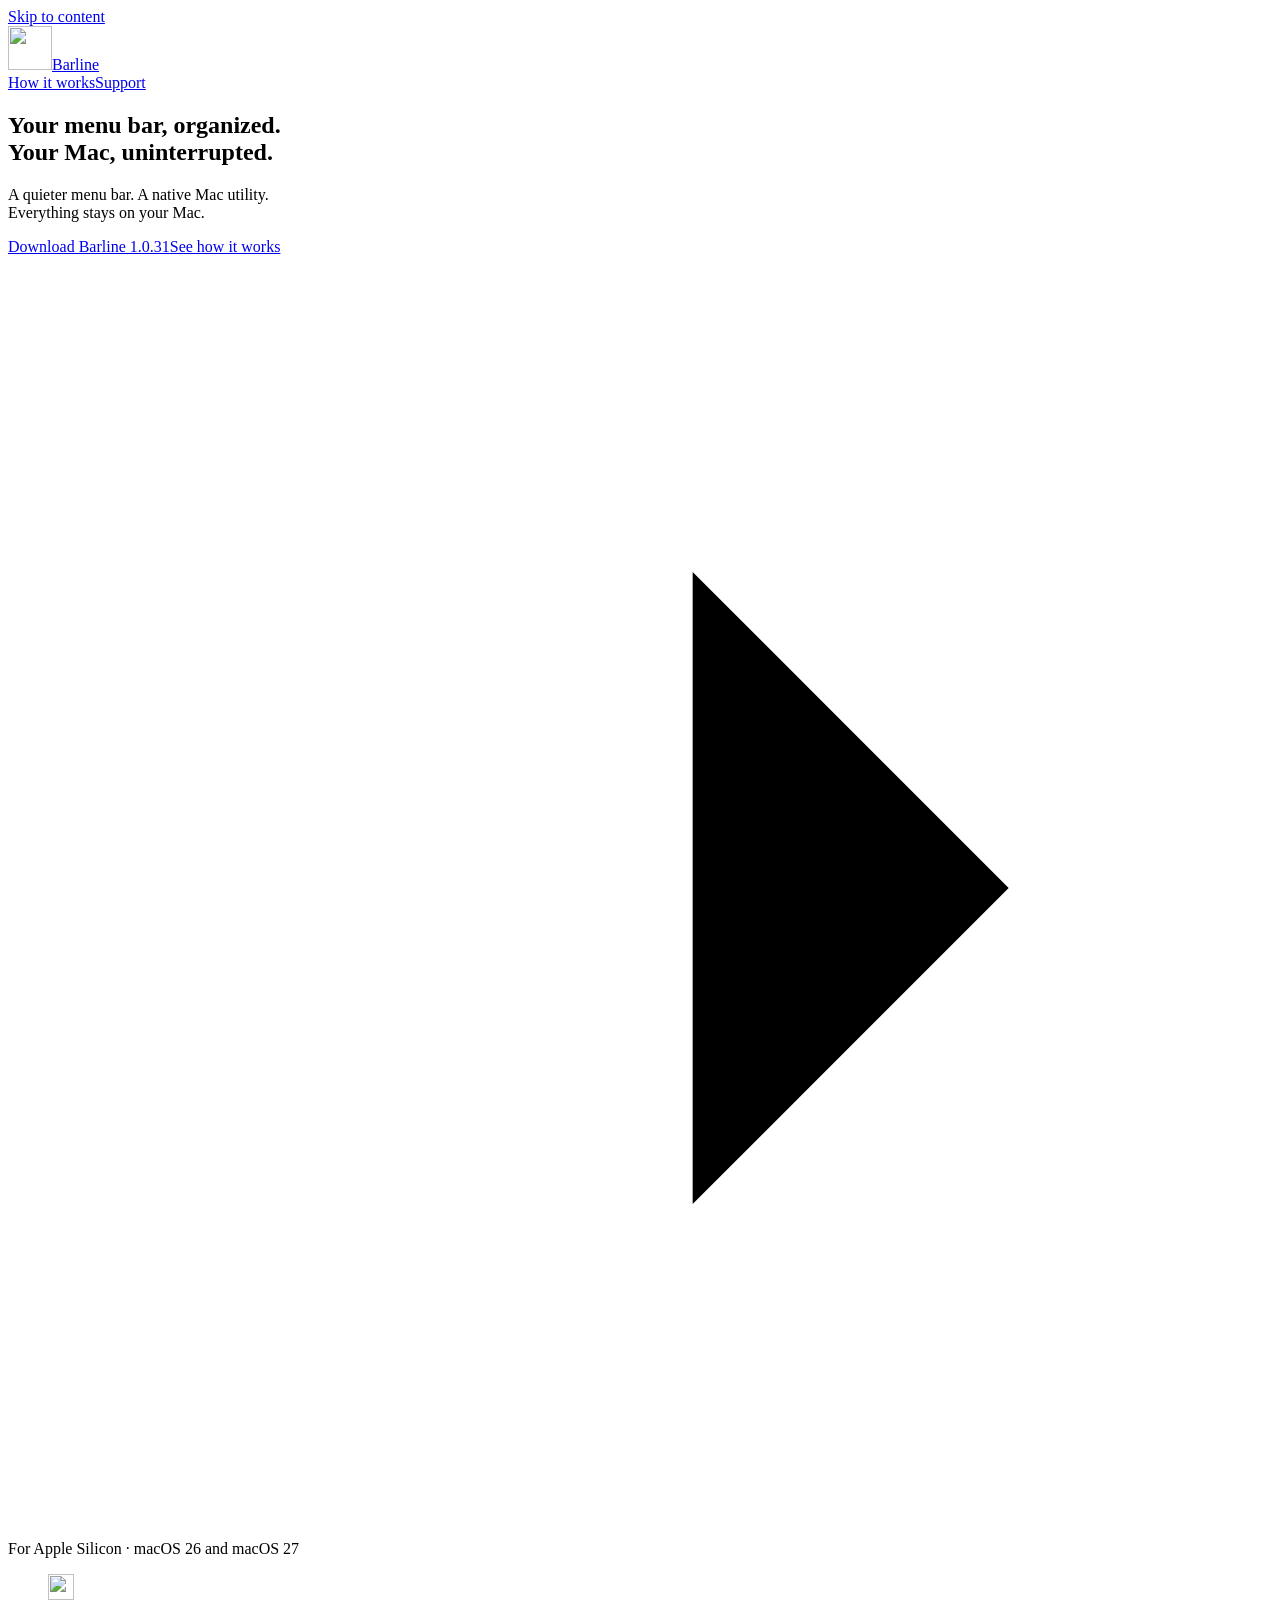
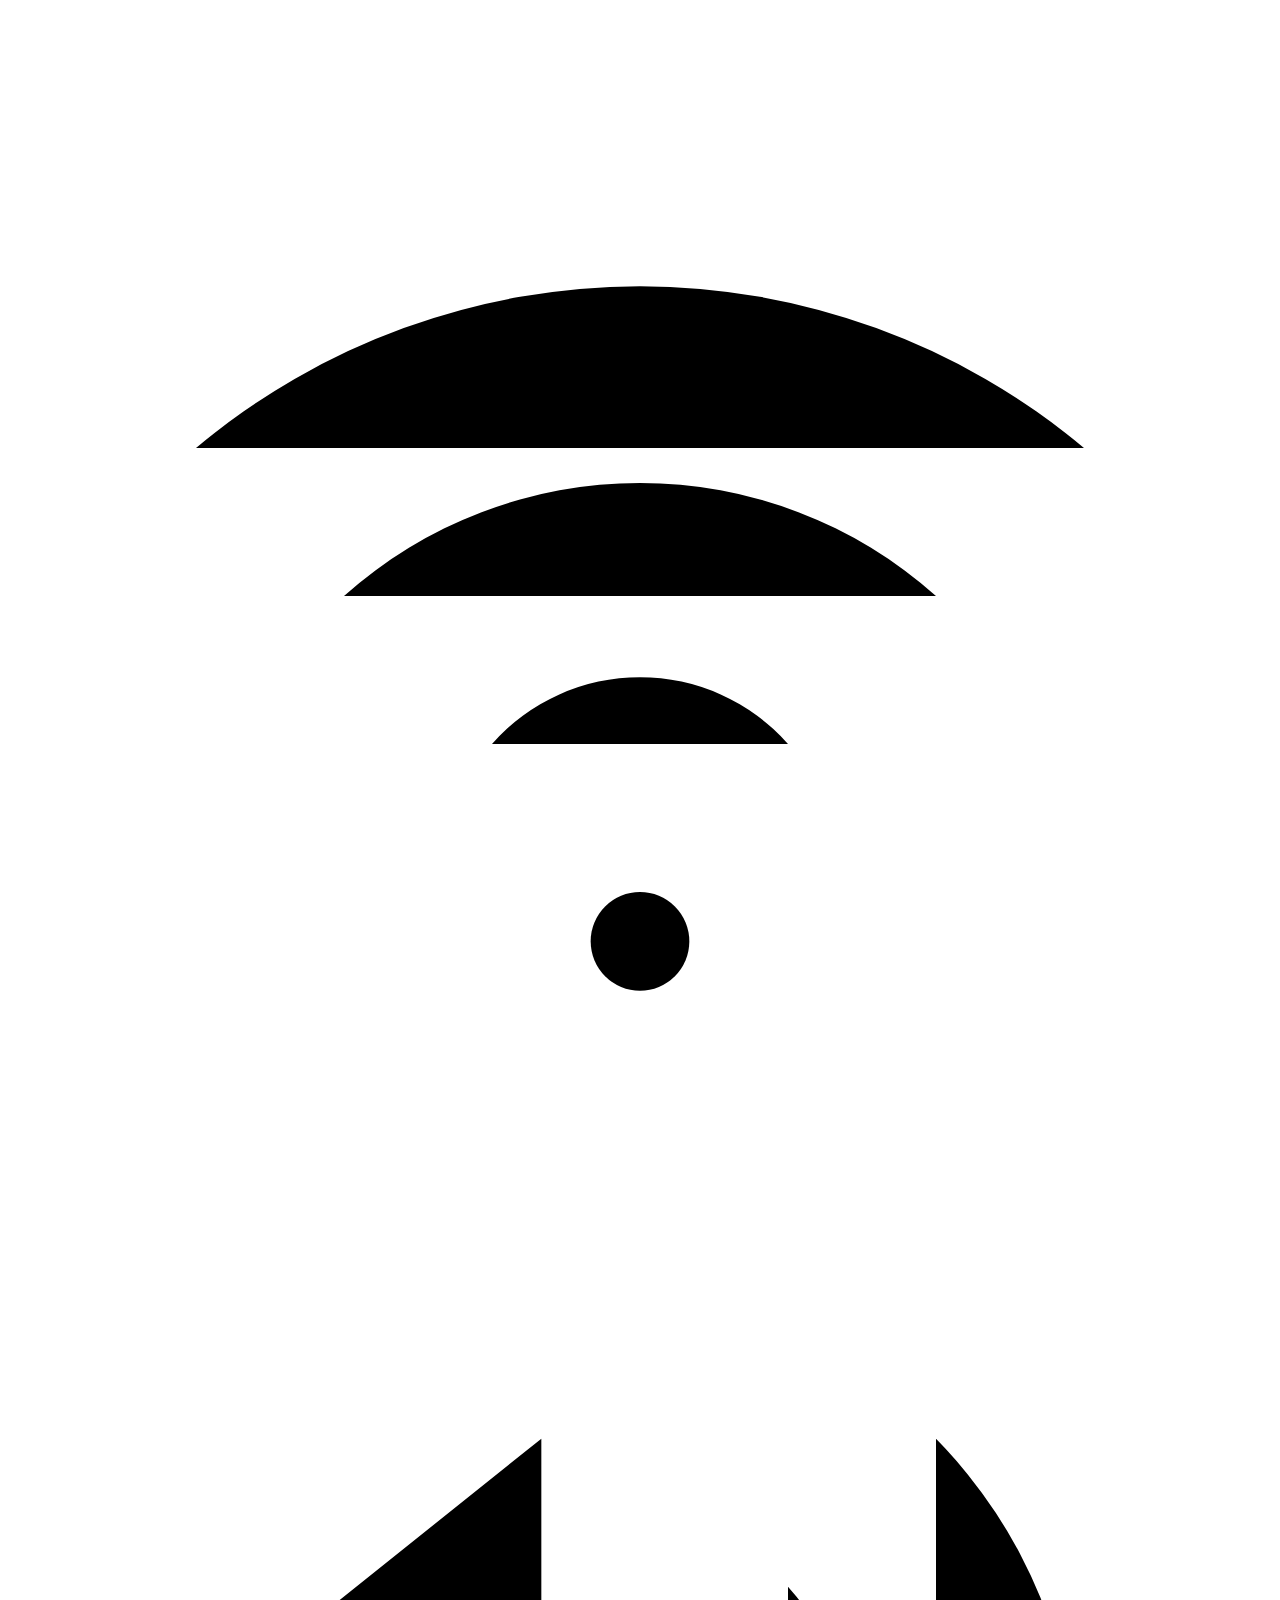
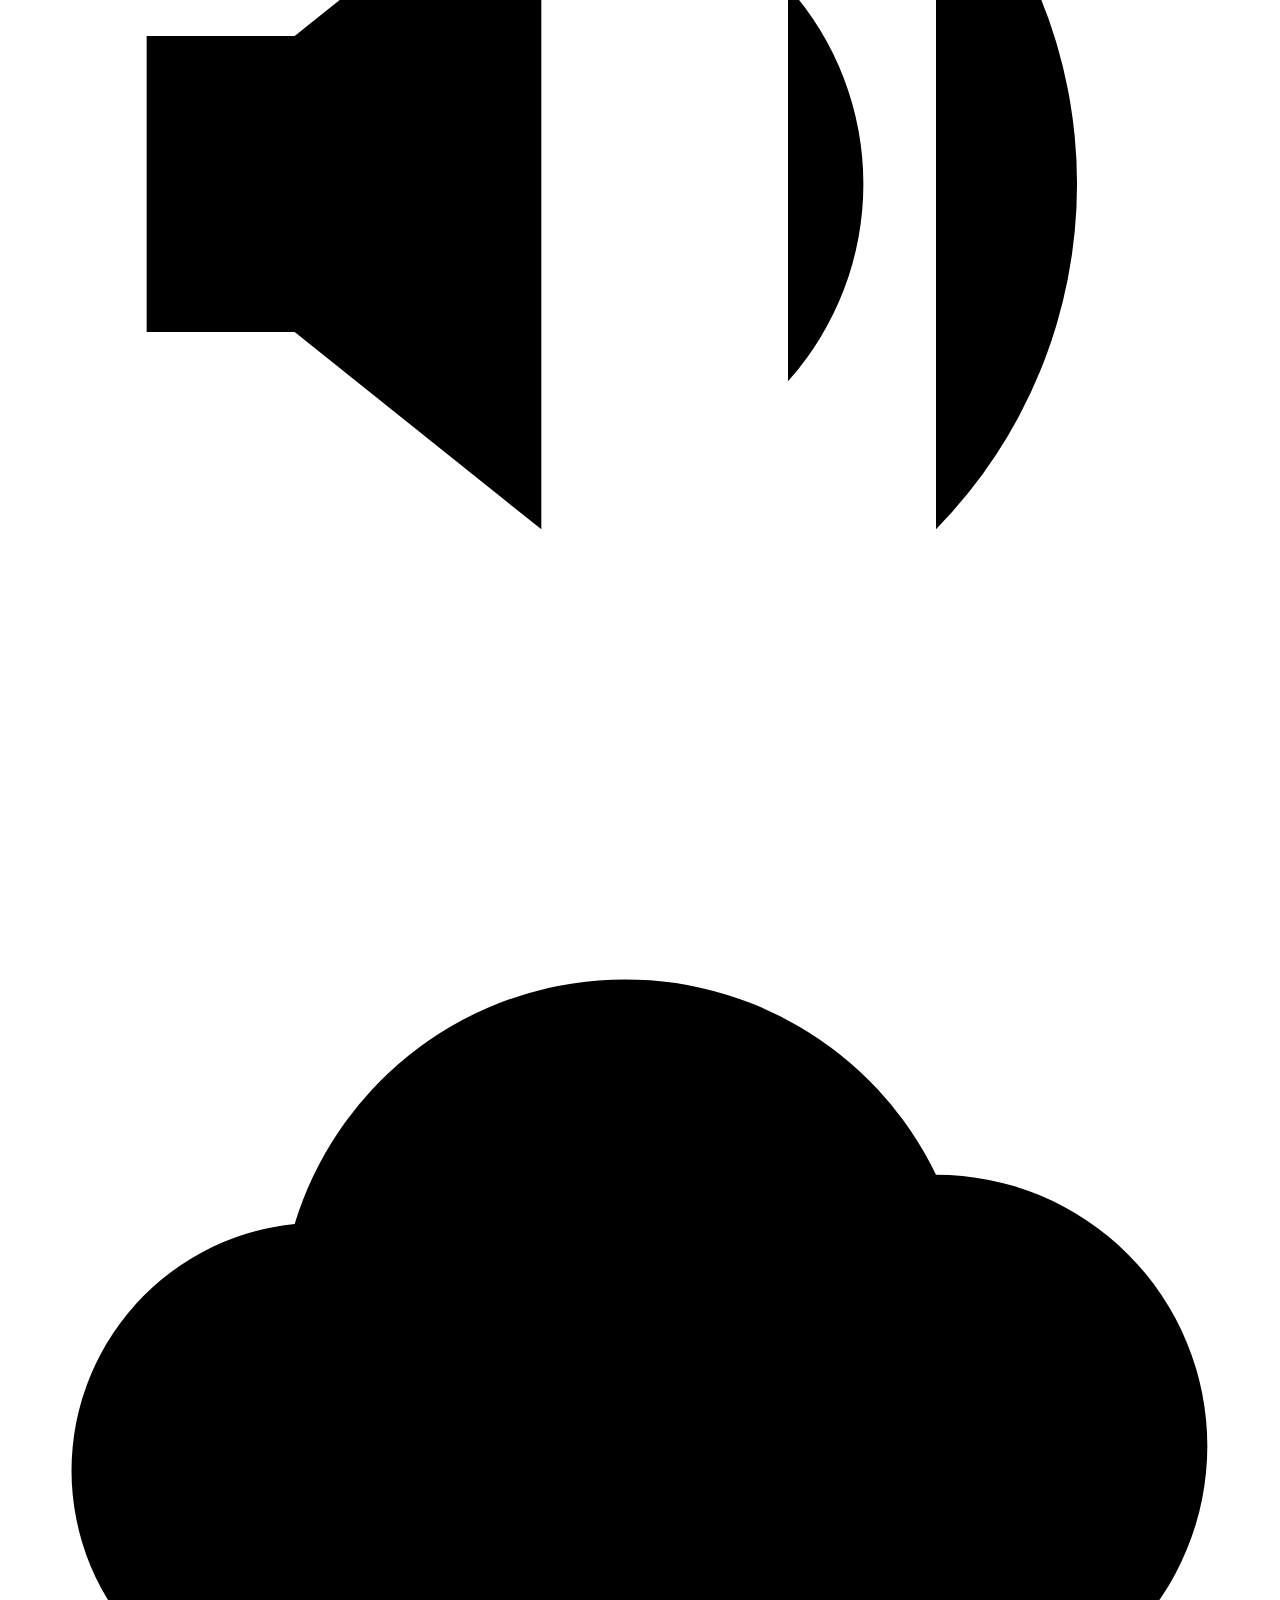
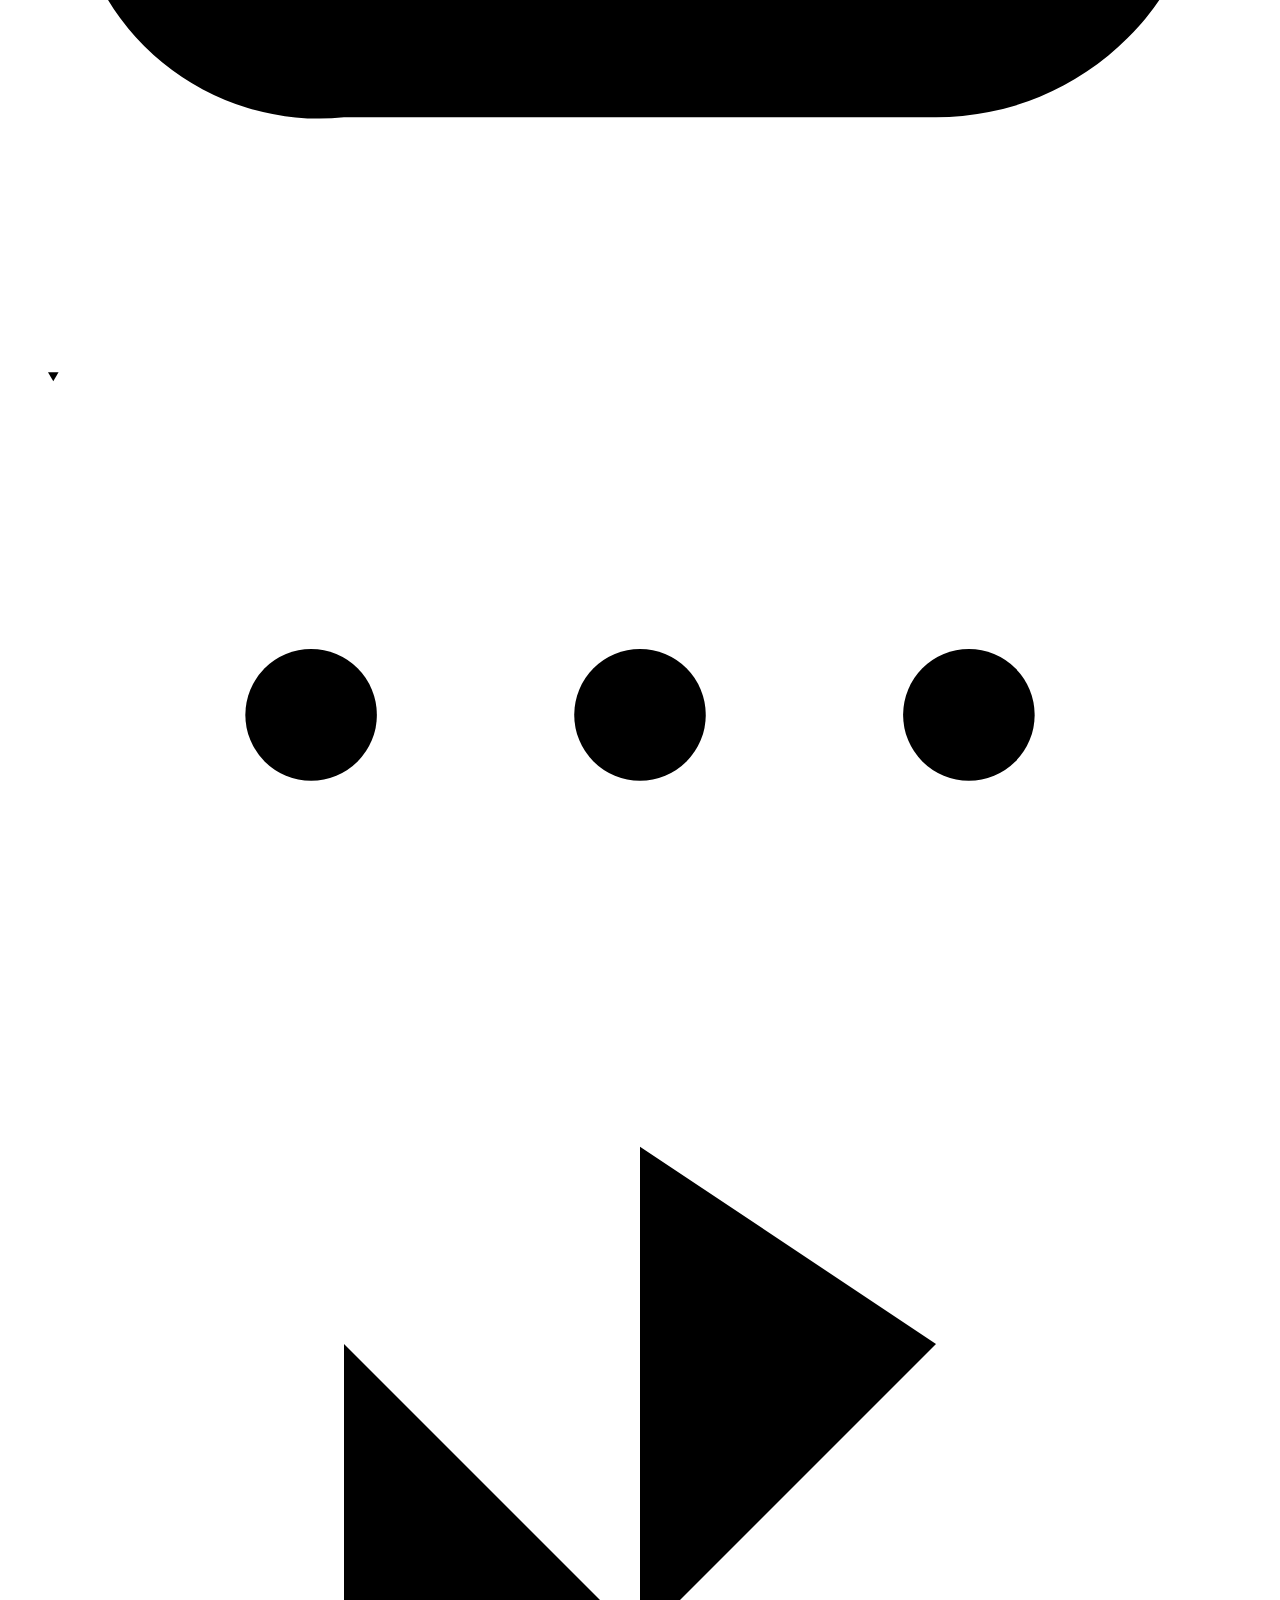
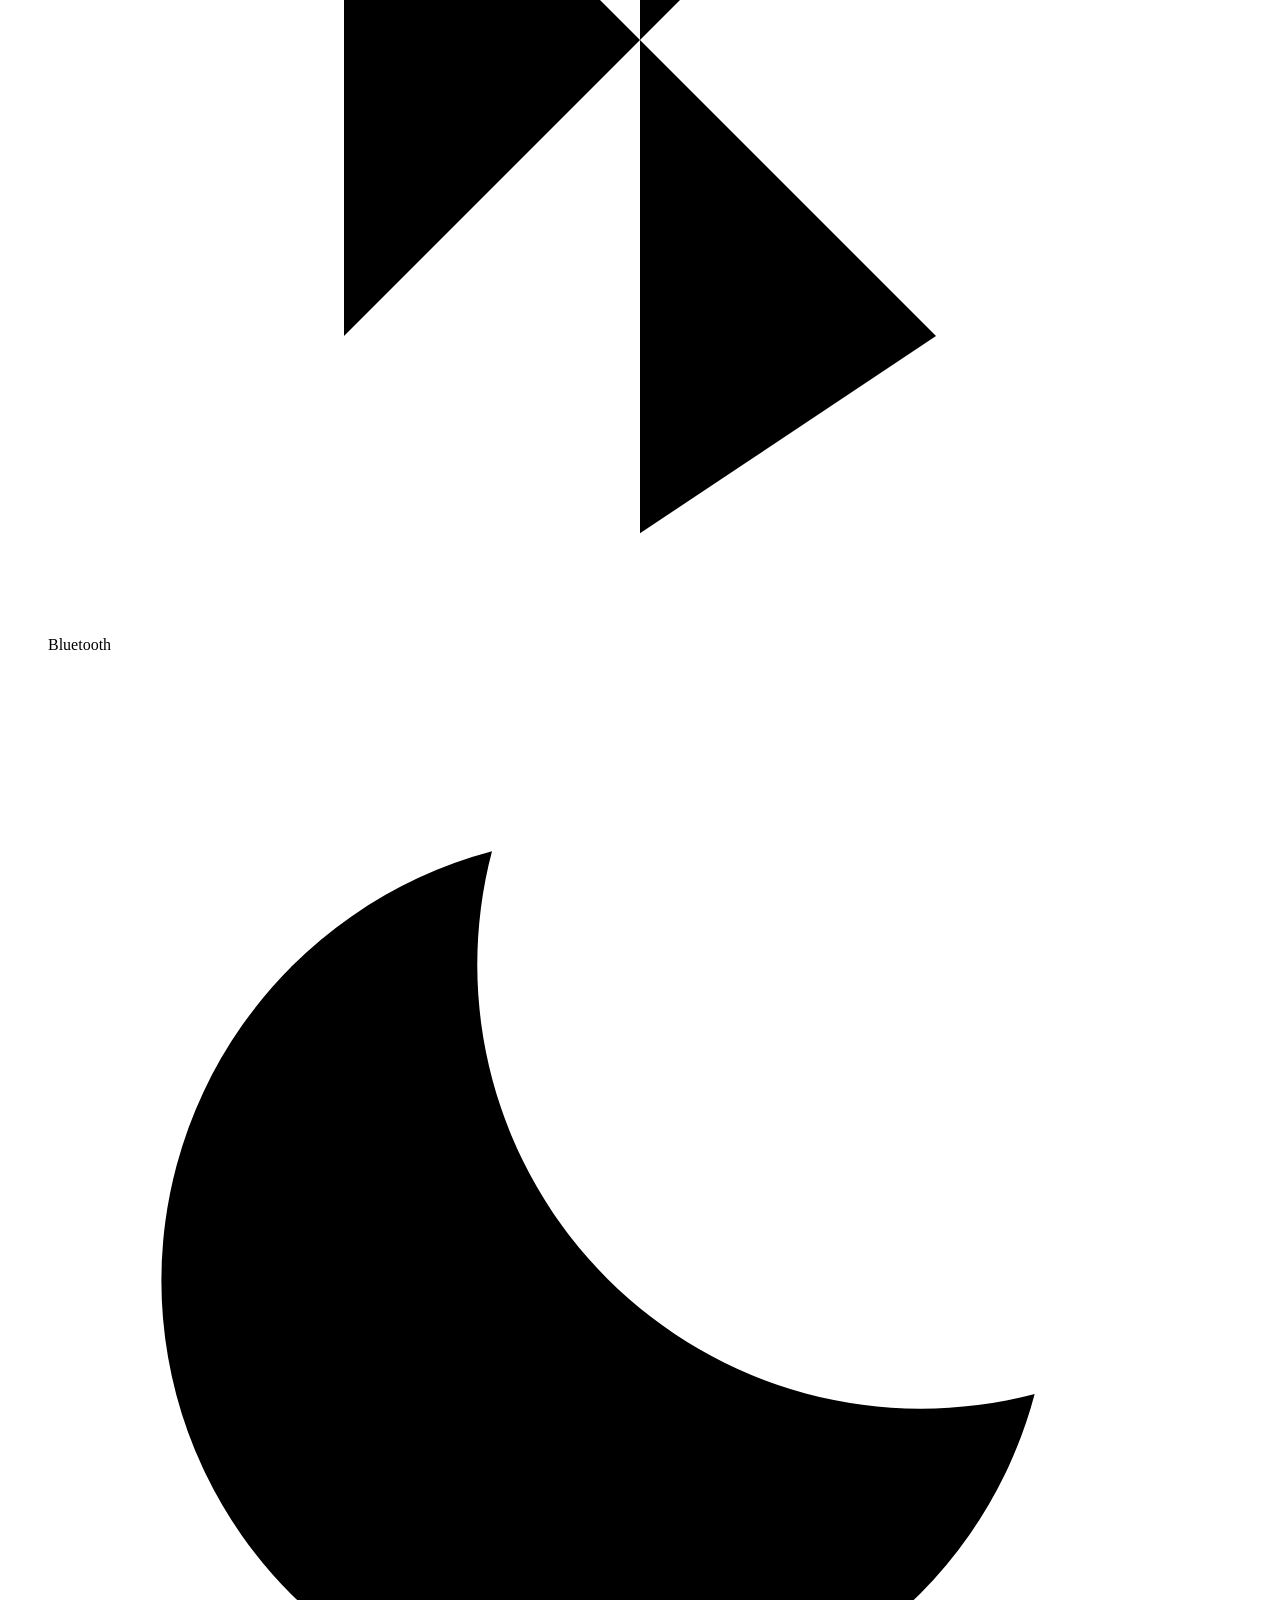
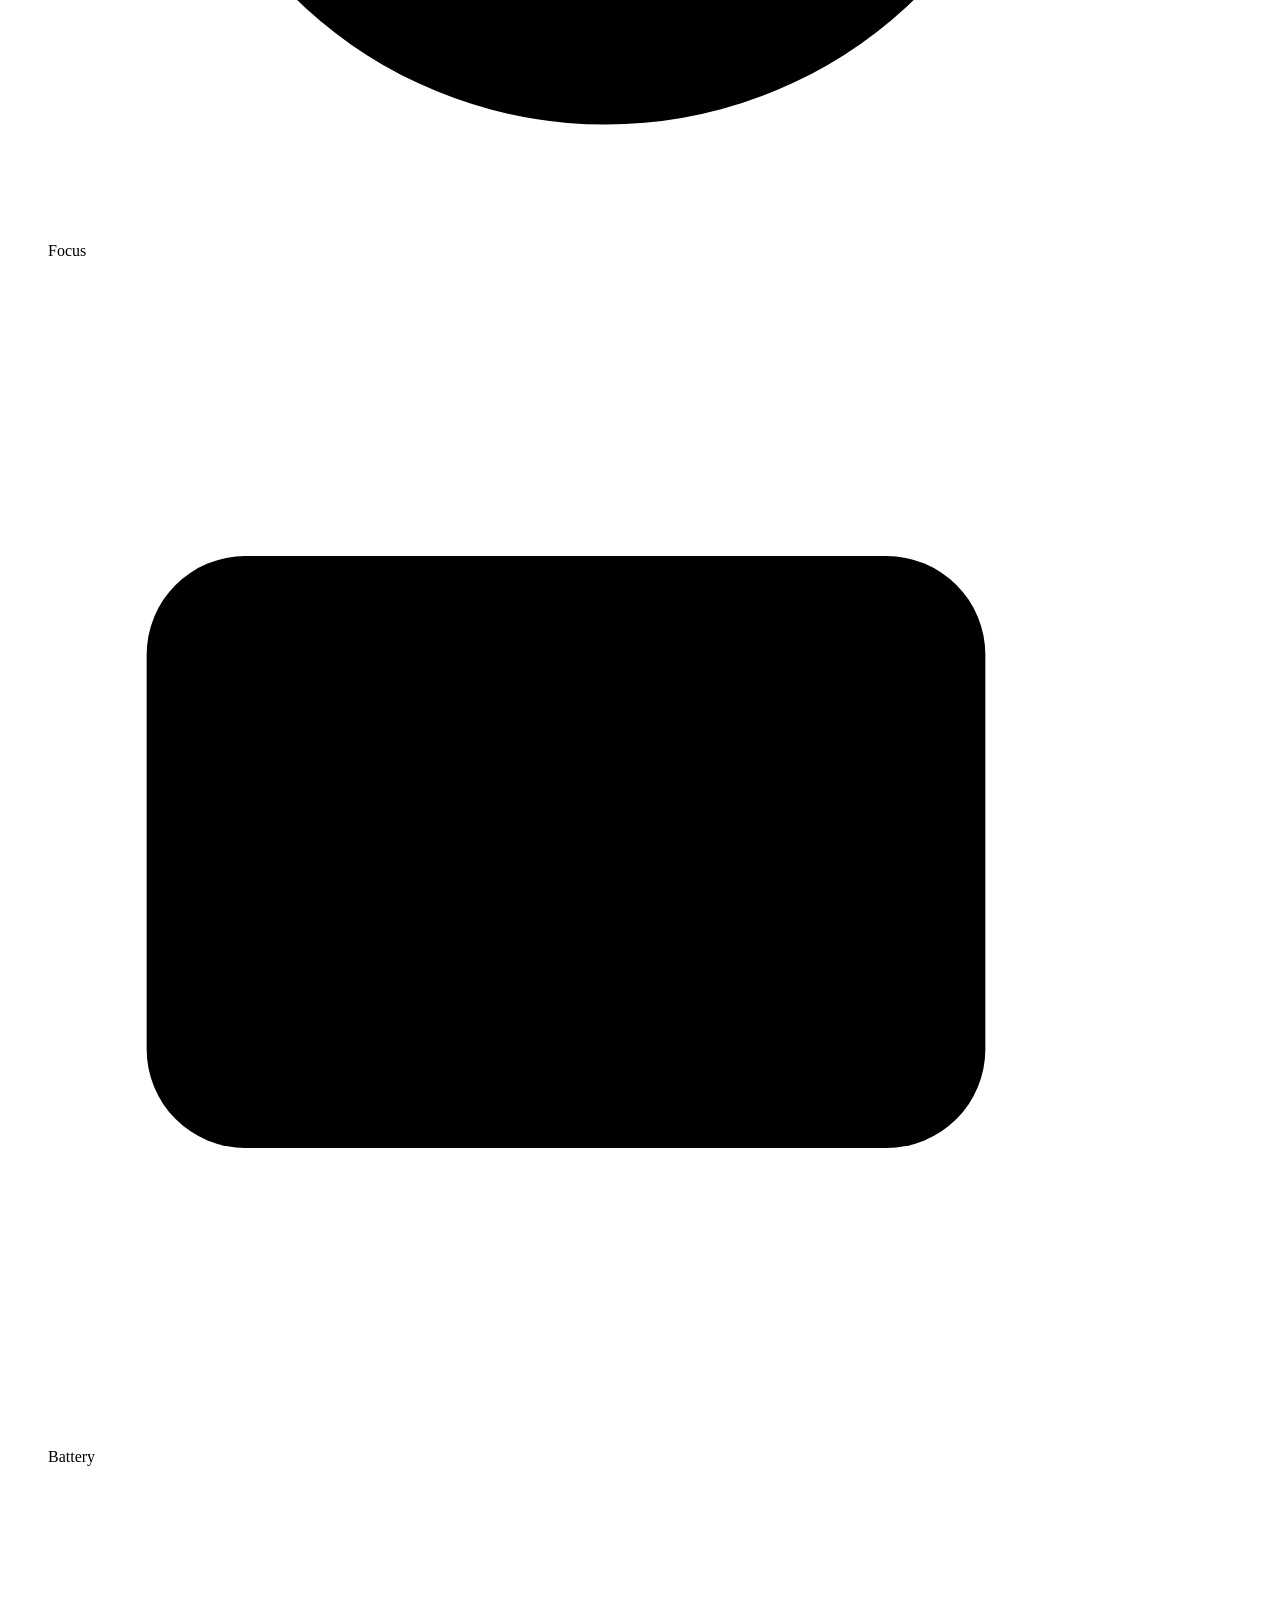
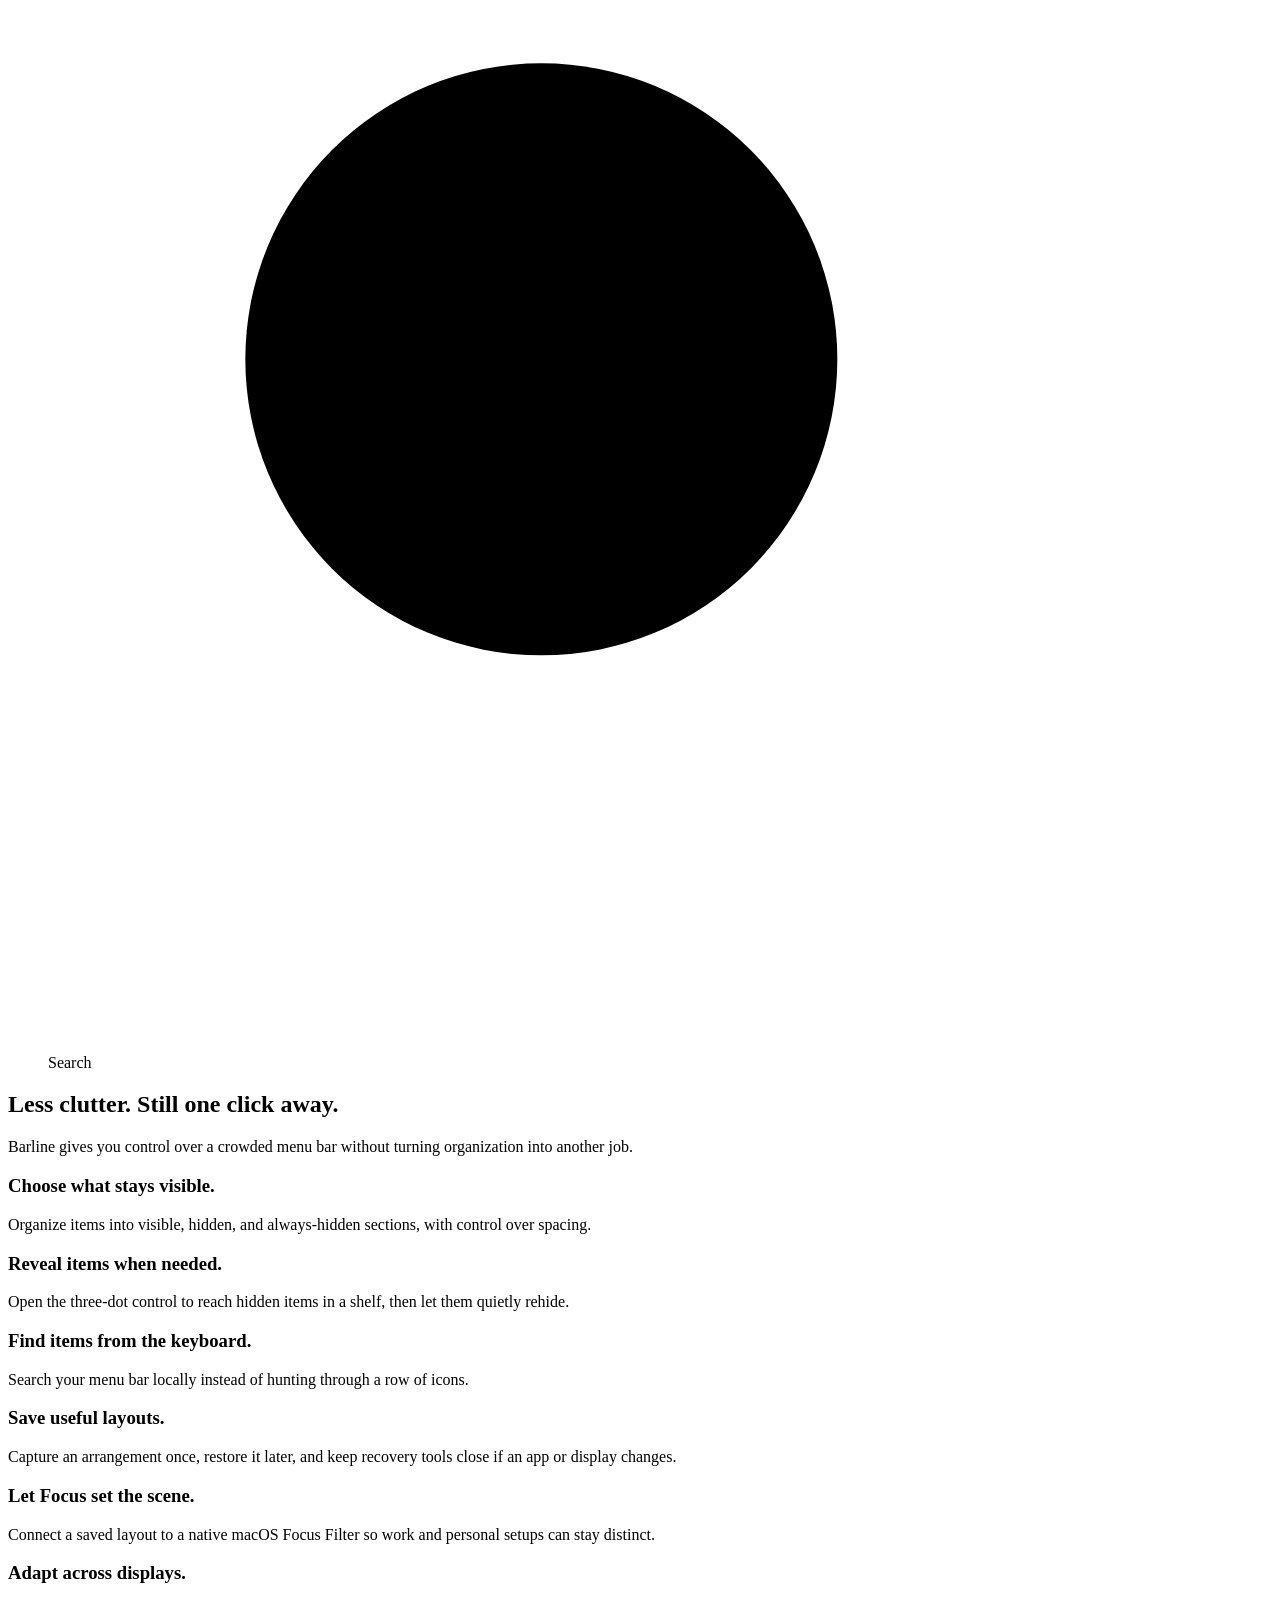
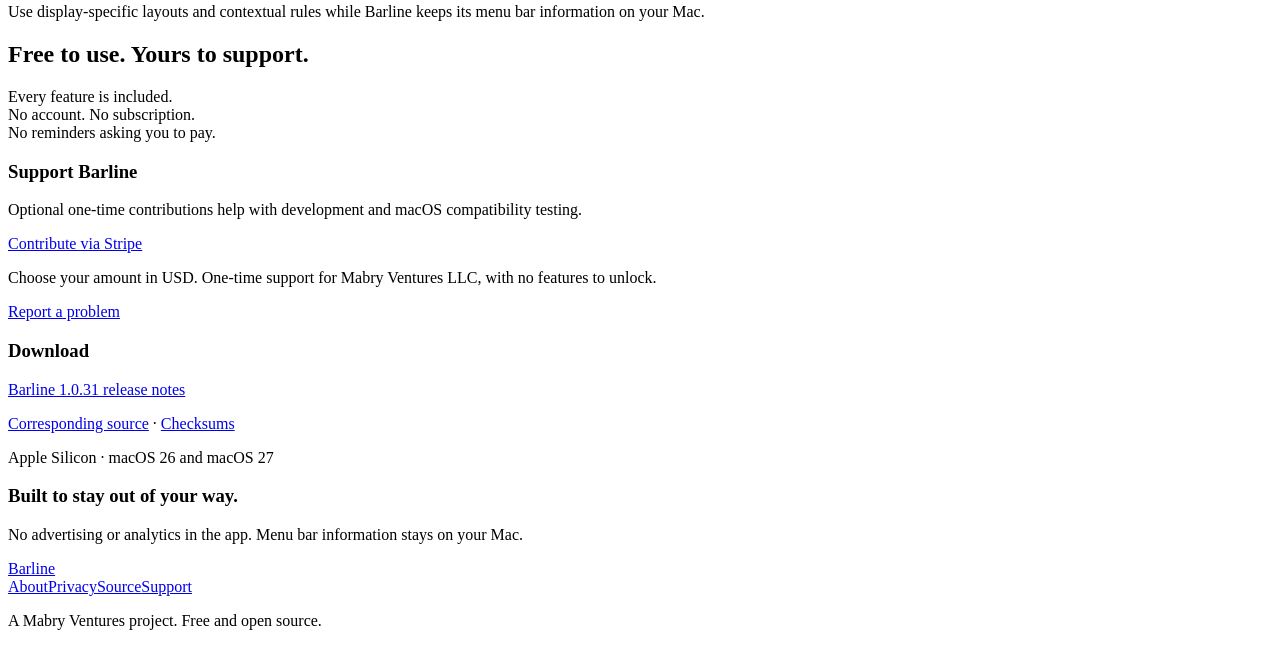
==== site/src/index.html @ 2e192198 "Publish Barline 1.0.31 release links" ====
<!doctype html>
<html lang="en">
<head>
  <meta charset="utf-8">
  <meta name="viewport" content="width=device-width, initial-scale=1">
  <meta name="description" content="Barline is a free, native menu bar utility for Apple Silicon Macs. Organize your menu bar, reveal hidden items, and connect saved layouts to macOS Focus.">
  <meta name="color-scheme" content="light">
  <title>Barline — Your menu bar, organized. Your Mac, uninterrupted.</title>
  <link rel="icon" type="image/png" href="/assets/barline.png">
  <link rel="stylesheet" href="/styles.css">
  <link rel="canonical" href="https://usebarline.com/">
  <script async src="https://plausible.io/js/pa-zm9NLR0vTVQctEpExKk2L.js"></script>
  <script>window.plausible=window.plausible||function(){(plausible.q=plausible.q||[]).push(arguments)},plausible.init=plausible.init||function(i){plausible.o=i||{}};plausible.init()</script>
</head>
<body>
  <a class="skip-link" href="#main">Skip to content</a>
  <header class="site-header">
    <div class="container header-inner">
      <a class="brand" href="/" aria-label="Barline home"><img src="/assets/barline.png" alt="" width="44" height="44">Barline</a>
      <nav aria-label="Main"><a href="#how-it-works">How it works</a><a href="/support/">Support</a></nav>
    </div>
  </header>
  <main id="main" class="container">
    <section class="hero" aria-labelledby="headline">
      <h1 id="headline">Your menu bar, organized.<br><span>Your Mac, uninterrupted.</span></h1>
      <p class="intro">A quieter menu bar. A native Mac utility.<br> Everything stays on your Mac.</p>
      <div class="hero-actions"><a class="button" href="https://github.com/Mabry-Ventures/mv-barline/releases/download/v1.0.31/Barline-1.0.31.dmg">Download Barline 1.0.31</a><a class="text-action" href="#how-it-works">See how it works <svg viewBox="0 0 24 24" aria-hidden="true"><path d="M4 12h15m-6-6 6 6-6 6"/></svg></a></div>
      <p class="caption">For Apple Silicon · macOS 26 and macOS 27</p>
      <figure class="menu-illustration" aria-label="Interactive illustration of showing hidden menu bar items. This is not your Mac’s menu bar.">
        <div class="illustrated-bar">
          <img src="/assets/barline.png" width="26" height="26" alt="">
          <div class="visible-symbols" aria-hidden="true">
            <svg viewBox="0 0 24 24"><path d="M3 9a14 14 0 0 1 18 0M6 12a9 9 0 0 1 12 0m-9 3a4 4 0 0 1 6 0"/><circle cx="12" cy="19" r="1"/></svg>
            <svg viewBox="0 0 24 24"><path d="m10 5-5 4H2v6h3l5 4V5Zm5 3a6 6 0 0 1 0 8m3-11a10 10 0 0 1 0 14"/></svg>
            <svg viewBox="0 0 24 24"><path d="M6 19a5 5 0 0 1-1-10 7 7 0 0 1 13-1 5.5 5.5 0 0 1 0 11H6Z"/></svg>
          </div>
          <details class="shelf-demo" open>
            <summary aria-label="Show or hide the illustration’s hidden items"><svg viewBox="0 0 36 20" aria-hidden="true"><circle cx="8" cy="10" r="2"/><circle cx="18" cy="10" r="2"/><circle cx="28" cy="10" r="2"/></svg></summary>
            <div class="illustrated-shelf" aria-label="Illustrated hidden items">
              <span><svg viewBox="0 0 24 24" aria-hidden="true"><path d="m6 6 12 12-6 4V2l6 4L6 18"/></svg><span>Bluetooth</span></span>
              <span><svg viewBox="0 0 24 24" aria-hidden="true"><path d="M20 15A9 9 0 0 1 9 4a9 9 0 1 0 11 11Z"/></svg><span>Focus</span></span>
              <span><svg viewBox="0 0 24 24" aria-hidden="true"><rect x="2" y="6" width="17" height="12" rx="2"/><path d="M22 10v4M5 9h10v6H5Z"/></svg><span>Battery</span></span>
              <span><svg viewBox="0 0 24 24" aria-hidden="true"><circle cx="10" cy="10" r="6"/><path d="m15 15 6 6"/></svg><span>Search</span></span>
            </div>
          </details>
        </div>
      </figure>
    </section>
    <section id="how-it-works" class="features section-rule" aria-labelledby="features-title">
      <h2 id="features-title">Less clutter. Still one click away.</h2>
      <p class="feature-lead">Barline gives you control over a crowded menu bar without turning organization into another job.</p>
      <div class="feature-columns">
        <div><h3>Choose what stays visible.</h3><p>Organize items into visible, hidden, and always-hidden sections, with control over spacing.</p></div>
        <div><h3>Reveal items when needed.</h3><p>Open the three-dot control to reach hidden items in a shelf, then let them quietly rehide.</p></div>
        <div><h3>Find items from the keyboard.</h3><p>Search your menu bar locally instead of hunting through a row of icons.</p></div>
        <div><h3>Save useful layouts.</h3><p>Capture an arrangement once, restore it later, and keep recovery tools close if an app or display changes.</p></div>
        <div><h3>Let Focus set the scene.</h3><p>Connect a saved layout to a native macOS Focus Filter so work and personal setups can stay distinct.</p></div>
        <div><h3>Adapt across displays.</h3><p>Use display-specific layouts and contextual rules while Barline keeps its menu bar information on your Mac.</p></div>
      </div>
    </section>
    <section id="support" class="support section-rule two-columns" aria-labelledby="support-title">
      <div><h2 id="support-title">Free to use. Yours to support.</h2><p class="support-promise">Every feature is included.<br>No account. No subscription.<br>No reminders asking you to pay.</p></div>
      <div><h3>Support Barline</h3><p>Optional one-time contributions help with development and macOS compatibility testing.</p><p><a class="button" href="https://buy.stripe.com/cNibJ1a370l33AVgnk1ck02" rel="noreferrer">Contribute via Stripe</a></p><p class="caption">Choose your amount in USD. One-time support for Mabry Ventures LLC, with no features to unlock.</p><a href="https://github.com/Mabry-Ventures/mv-barline/issues">Report a problem</a></div>
    </section>
    <section class="release section-rule two-columns" aria-label="Availability and privacy">
      <div id="release"><h3>Download</h3><p><a href="https://github.com/Mabry-Ventures/mv-barline/releases/tag/v1.0.31">Barline 1.0.31 release notes</a></p><p><a href="https://github.com/Mabry-Ventures/mv-barline/releases/download/v1.0.31/Barline-1.0.31-source.tar.gz">Corresponding source</a> · <a href="https://github.com/Mabry-Ventures/mv-barline/releases/download/v1.0.31/SHA256SUMS">Checksums</a></p><p>Apple Silicon · macOS 26 and macOS 27</p></div>
      <div><h3>Built to stay out of your way.</h3><p>No advertising or analytics in the app. Menu bar information stays on your Mac.</p></div>
    </section>
  </main>
  <footer class="container site-footer section-rule"><div class="footer-row"><a class="brand" href="/">Barline</a><nav aria-label="Footer"><a href="/about/">About</a><a href="/privacy/">Privacy</a><a href="https://github.com/Mabry-Ventures/mv-barline">Source</a><a href="/support/">Support</a></nav></div><p class="caption">A Mabry Ventures project. Free and open source.</p></footer>
</body>
</html>
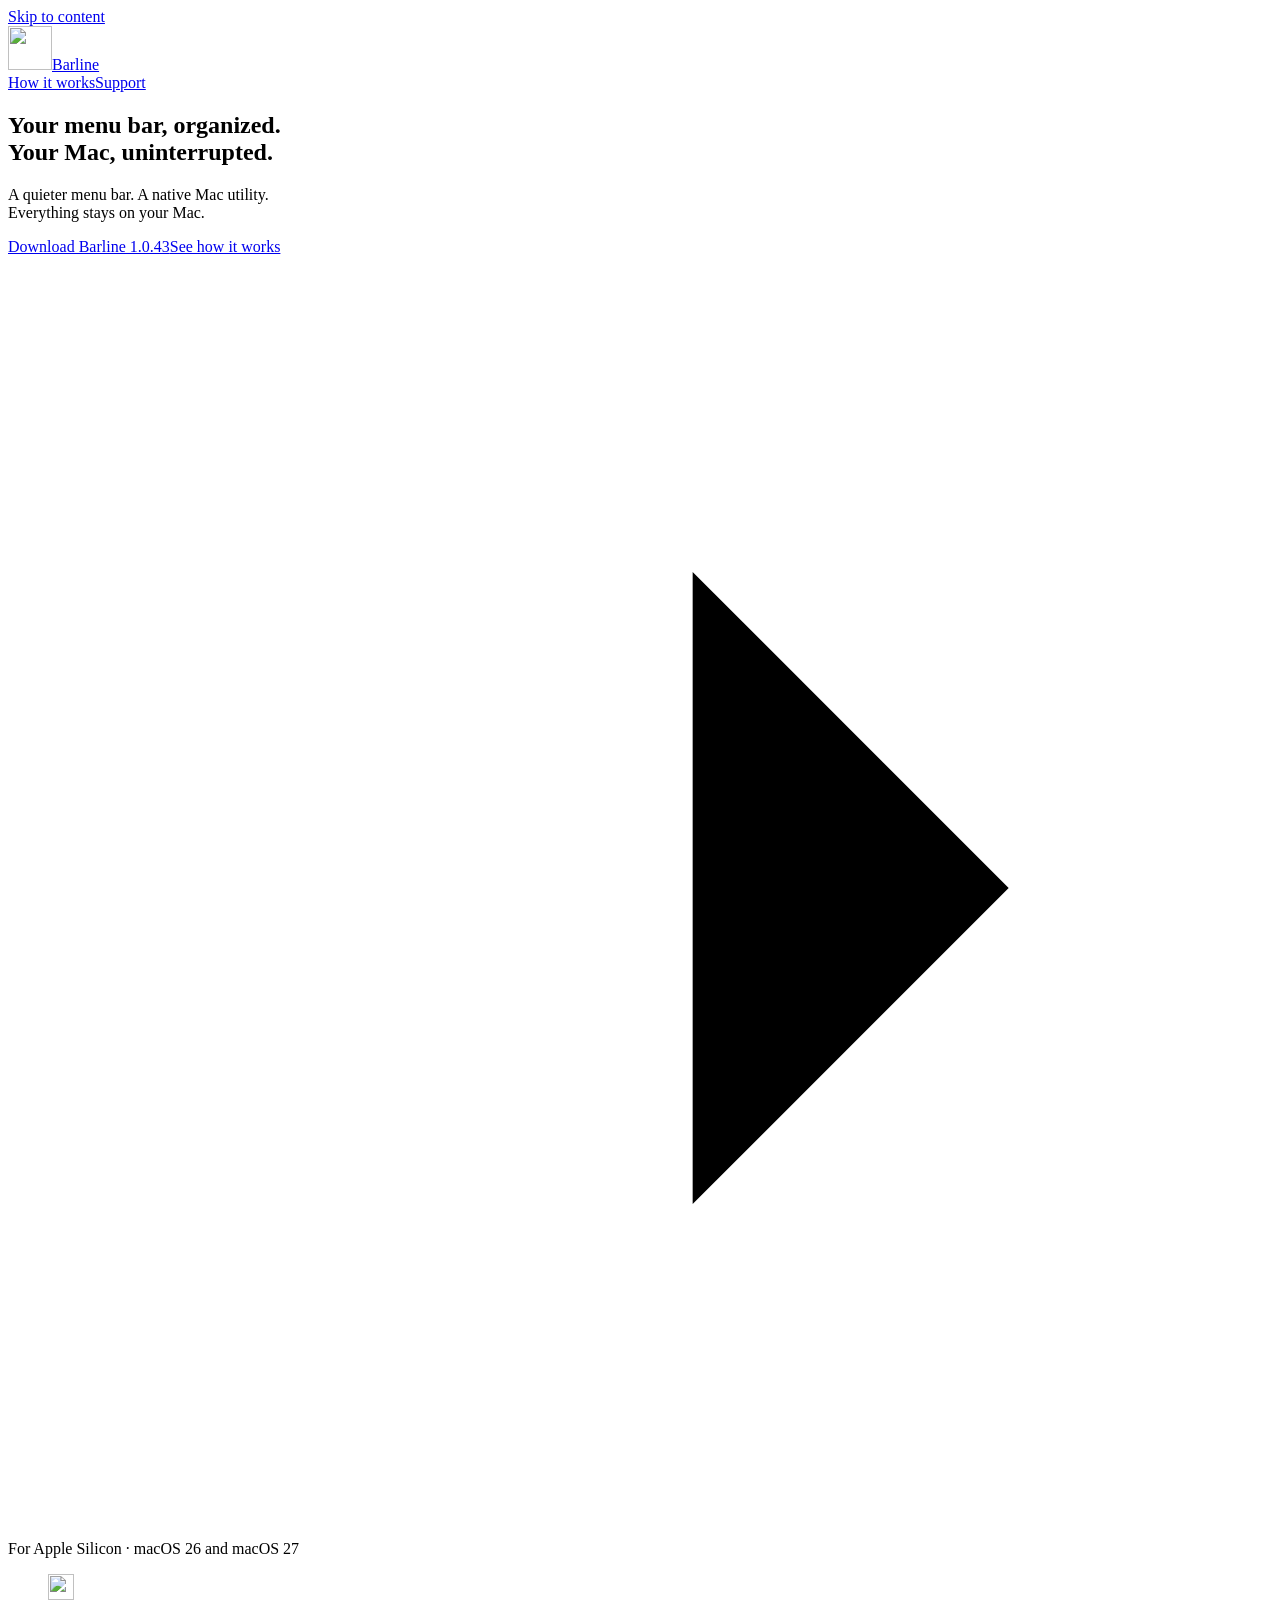
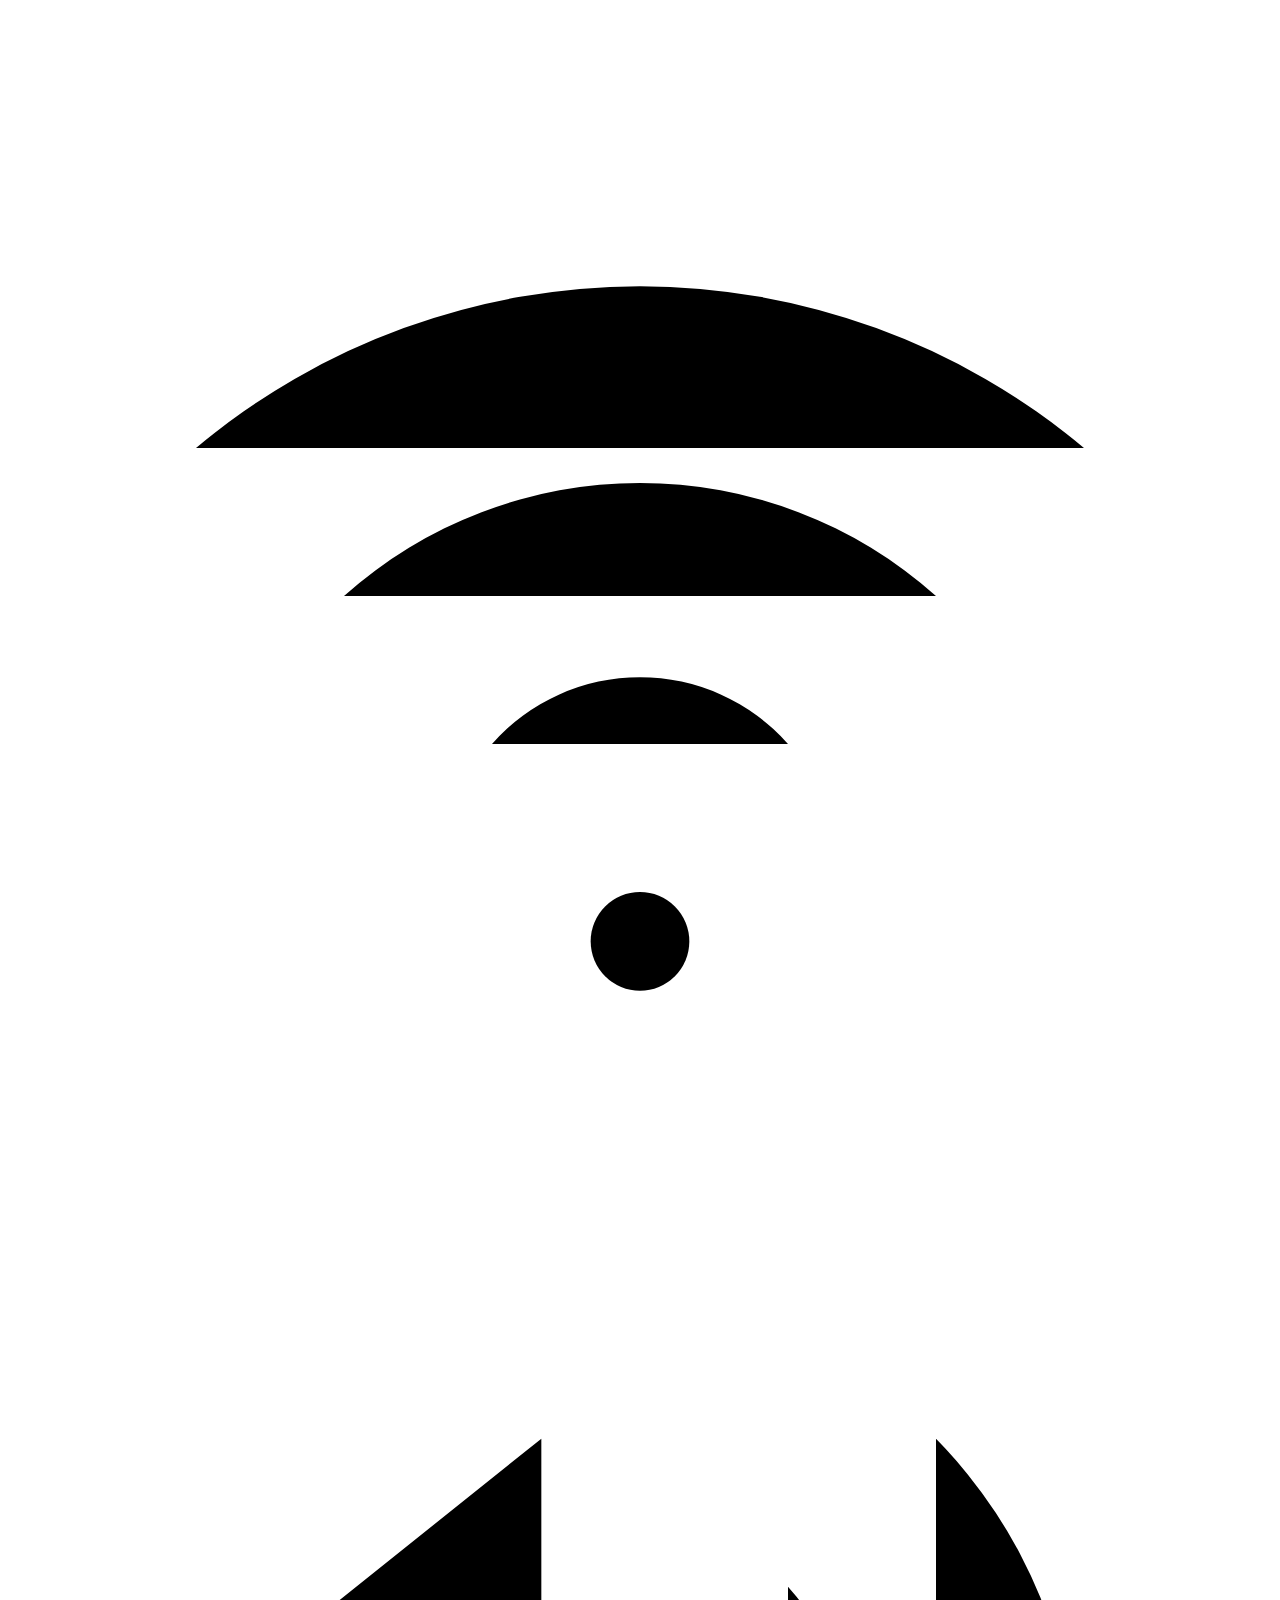
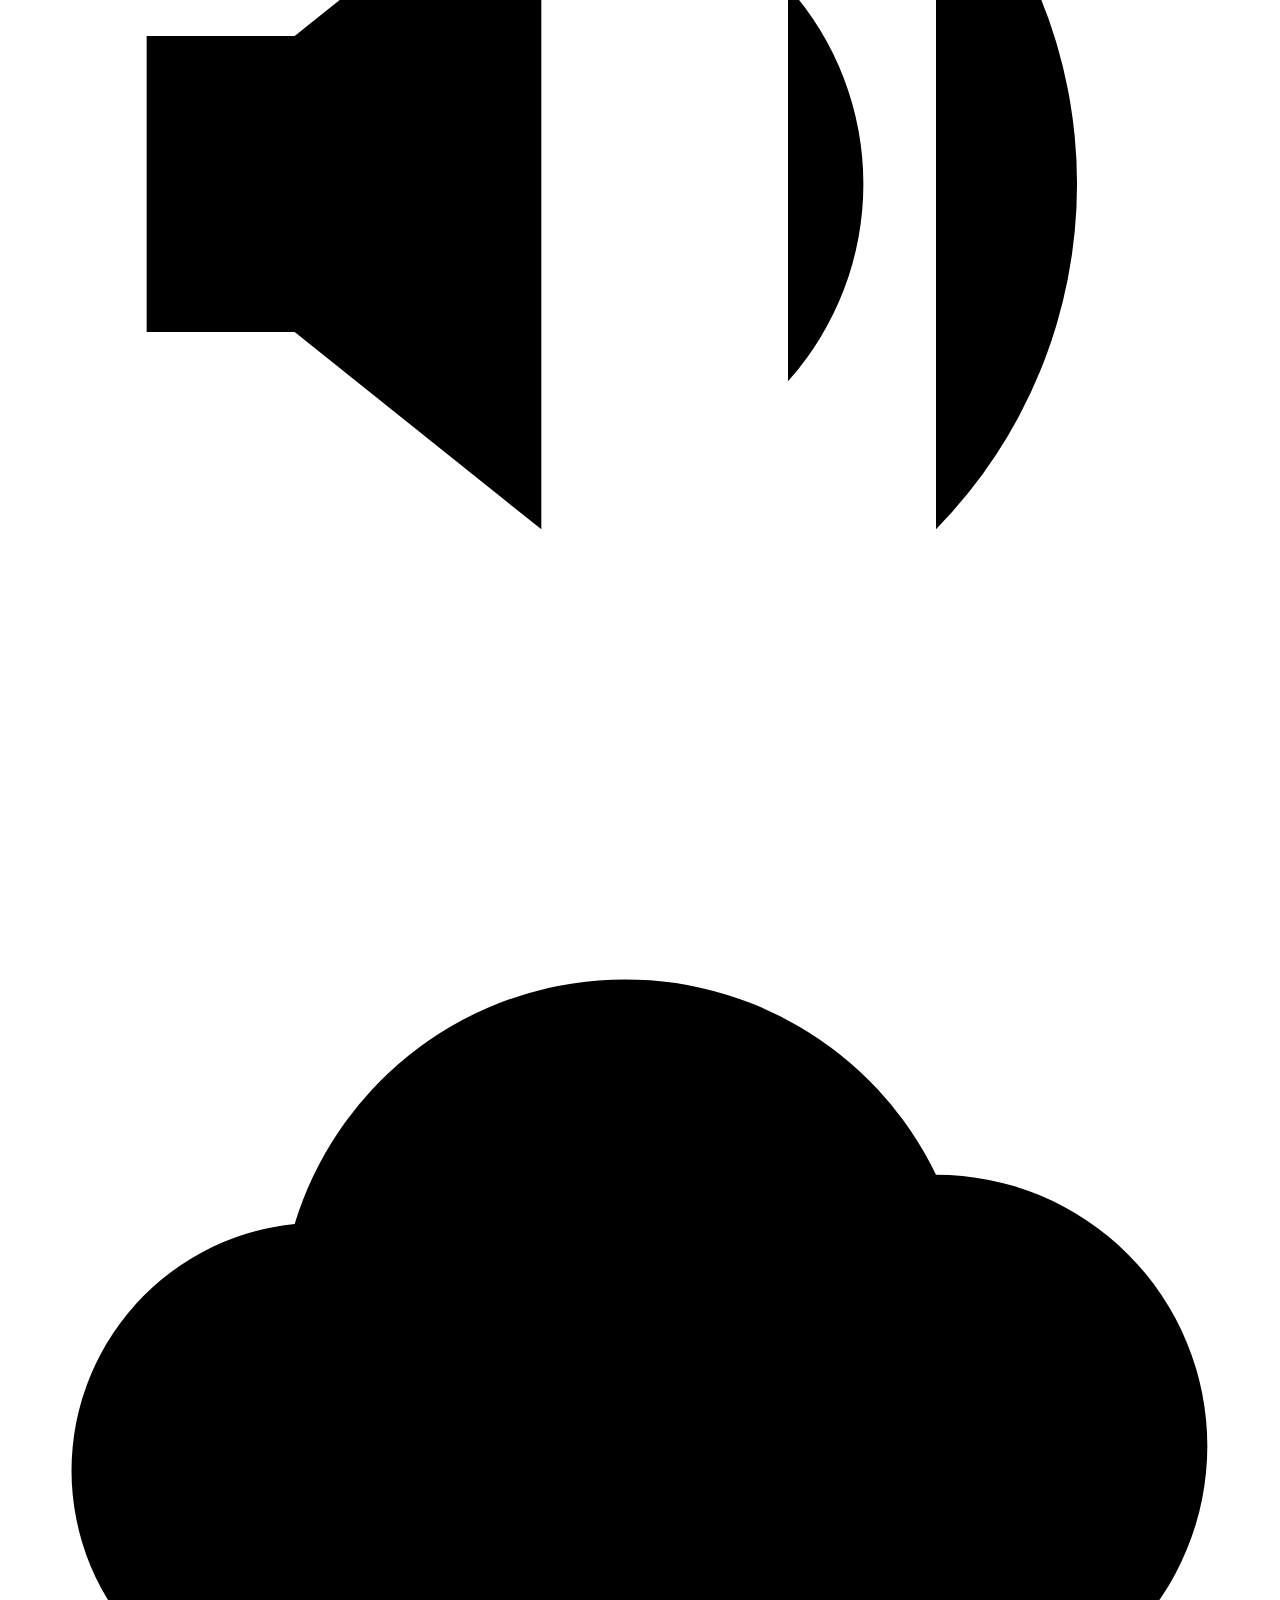
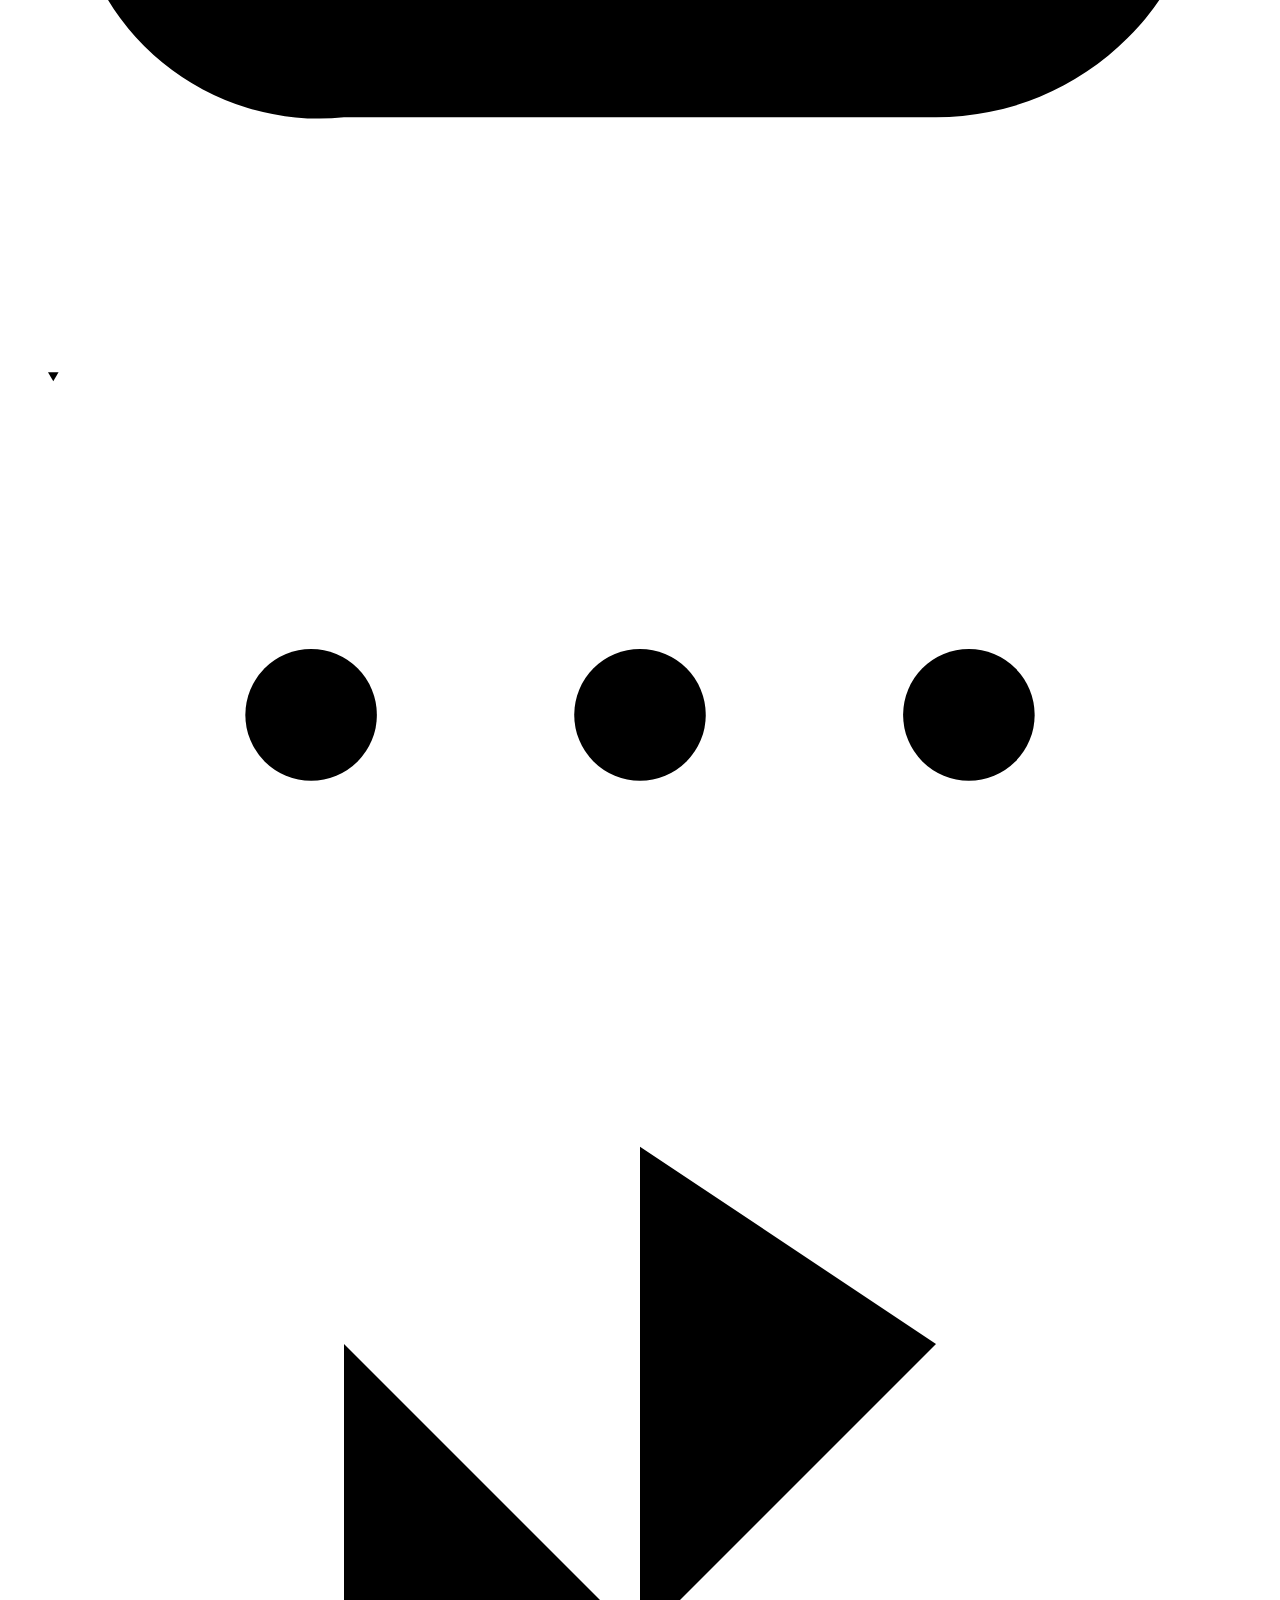
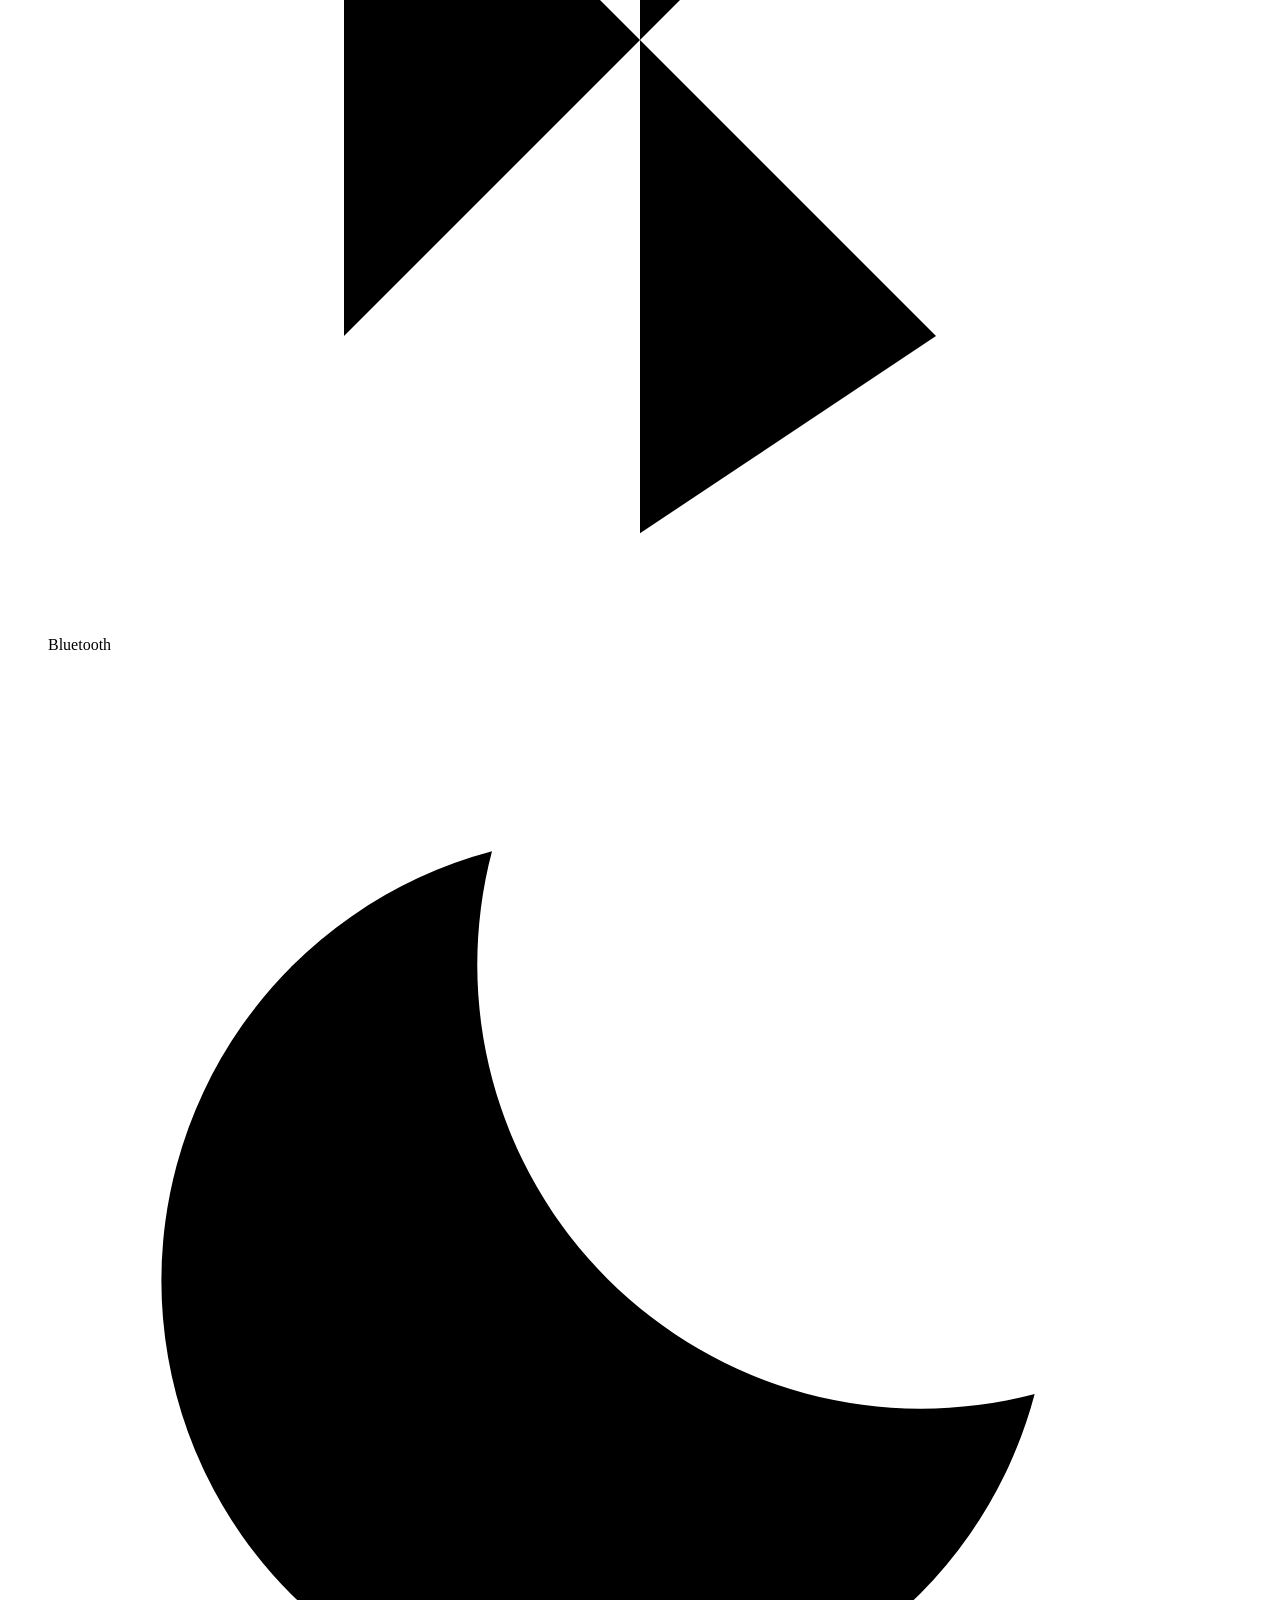
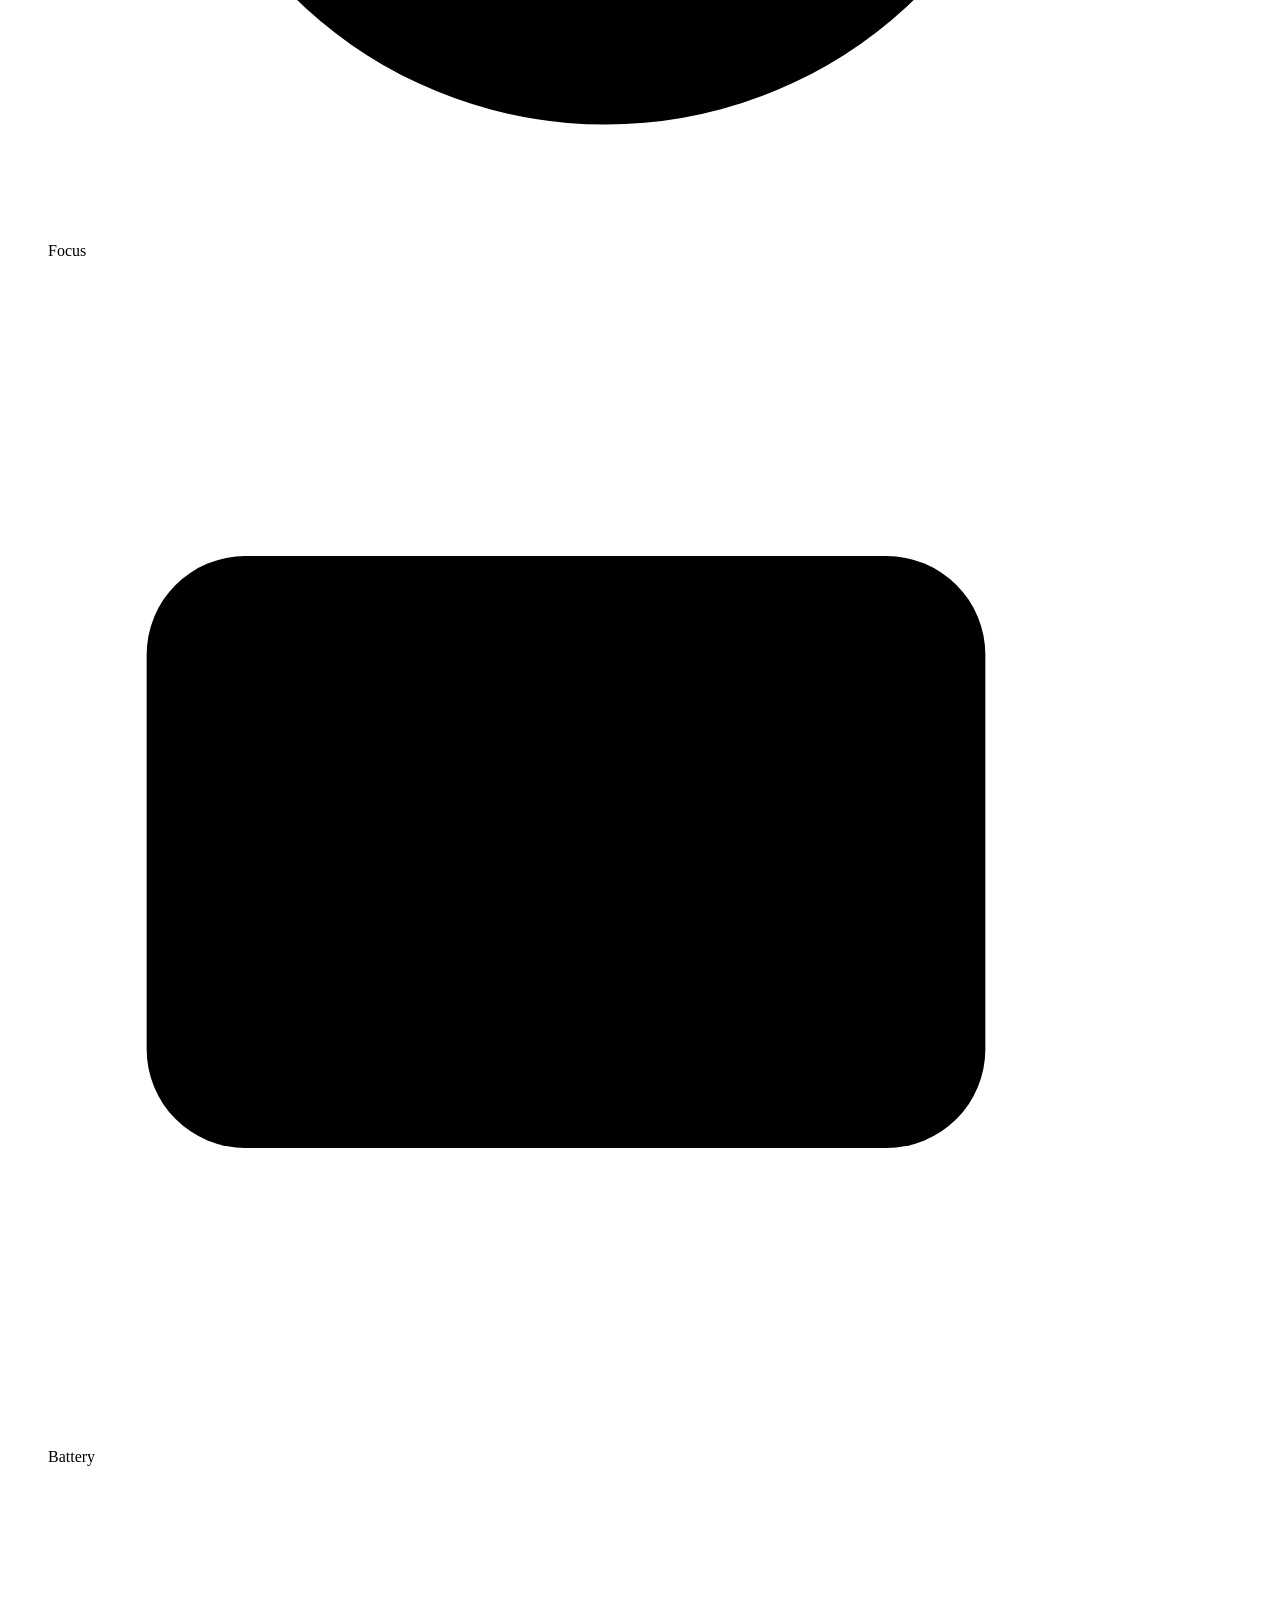
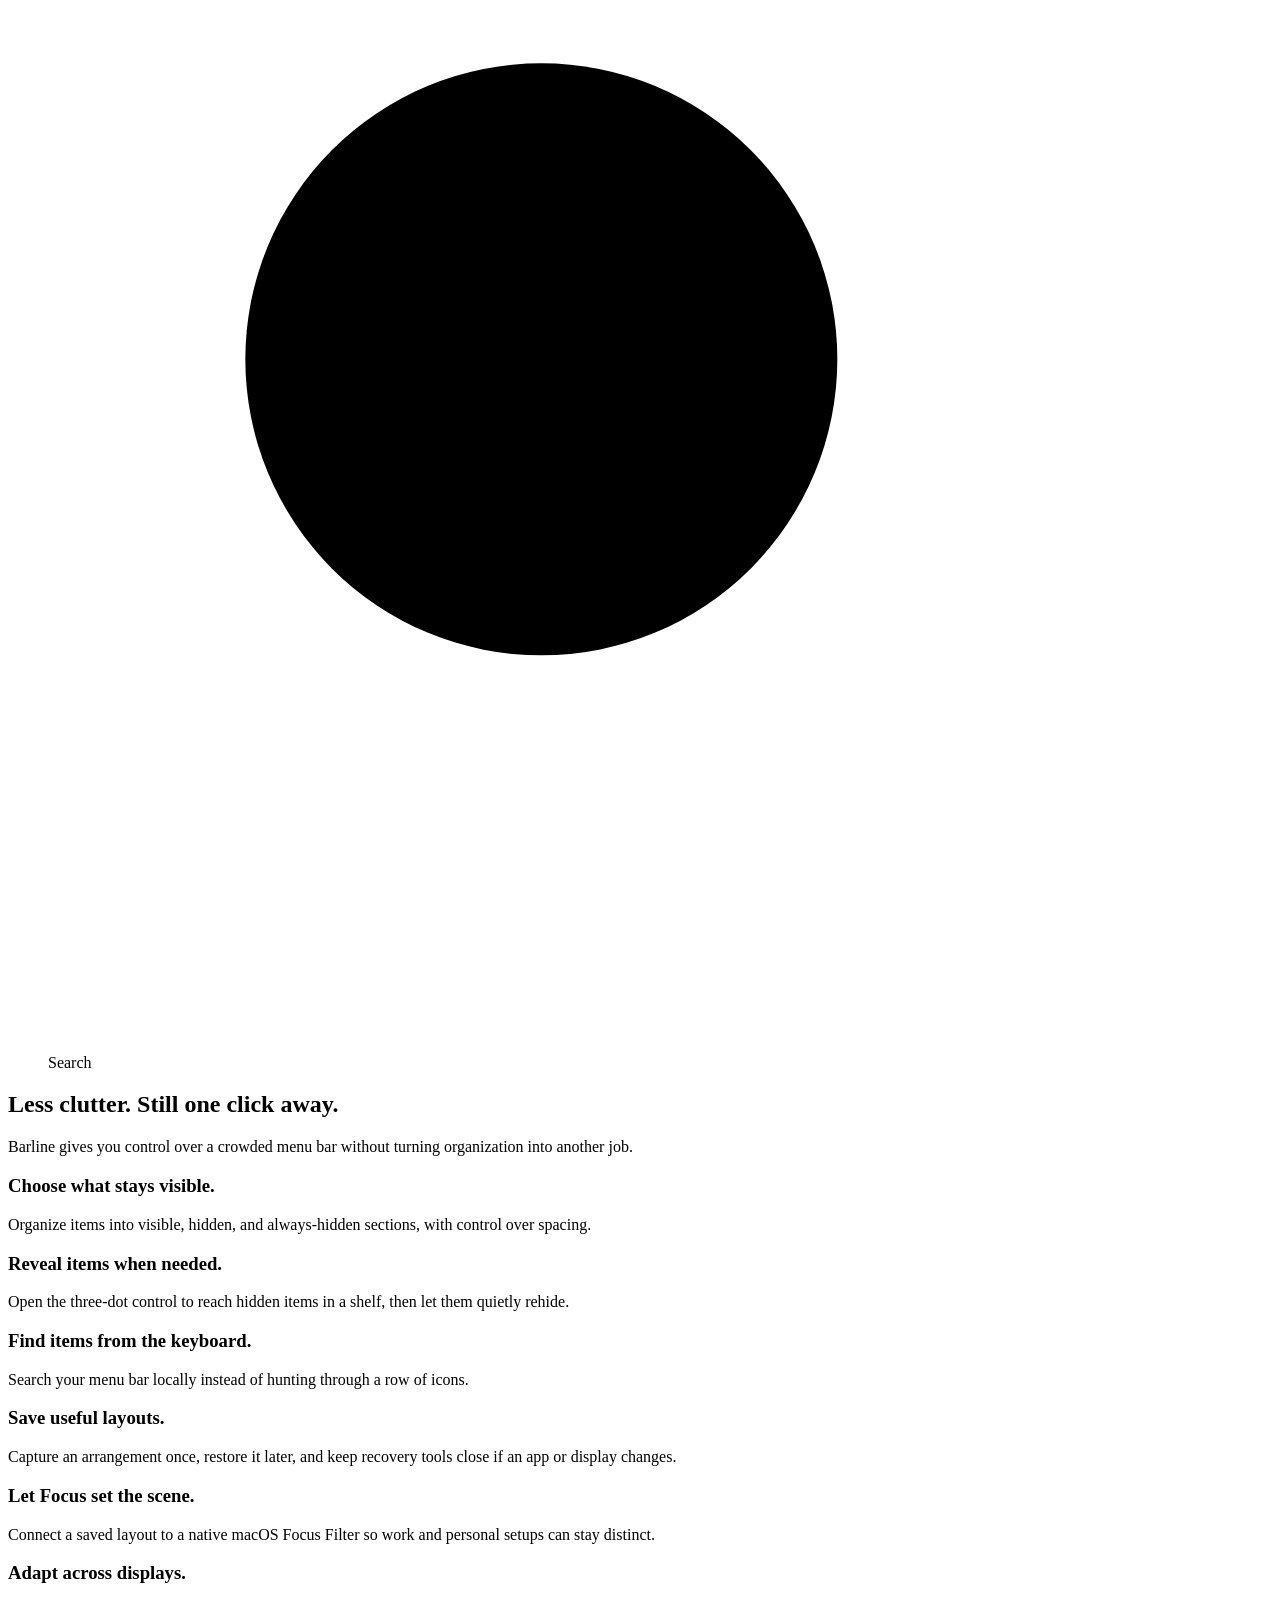
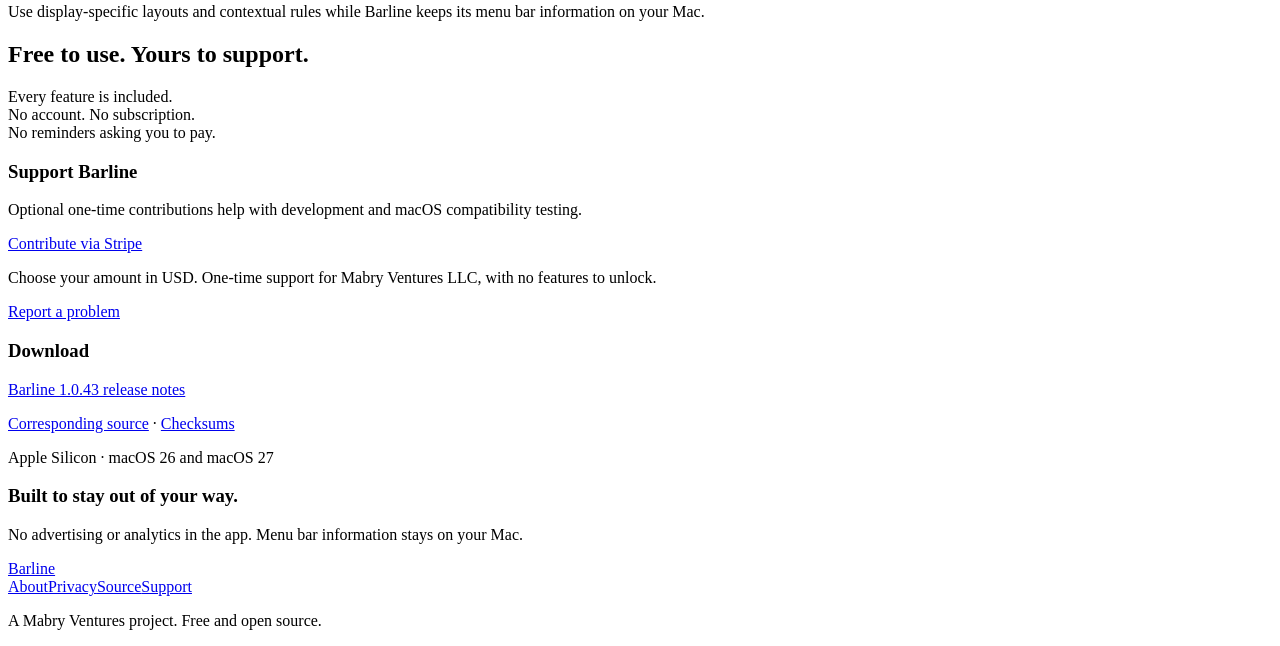
==== commit 70def794: "Publish Barline 1.0.43 release links" ====
--- a/site/src/index.html
+++ b/site/src/index.html
@@ -24,7 +24,7 @@
     <section class="hero" aria-labelledby="headline">
       <h1 id="headline">Your menu bar, organized.<br><span>Your Mac, uninterrupted.</span></h1>
       <p class="intro">A quieter menu bar. A native Mac utility.<br> Everything stays on your Mac.</p>
-      <div class="hero-actions"><a class="button" href="https://github.com/Mabry-Ventures/mv-barline/releases/download/v1.0.31/Barline-1.0.31.dmg">Download Barline 1.0.31</a><a class="text-action" href="#how-it-works">See how it works <svg viewBox="0 0 24 24" aria-hidden="true"><path d="M4 12h15m-6-6 6 6-6 6"/></svg></a></div>
+      <div class="hero-actions"><a class="button" href="https://github.com/Mabry-Ventures/mv-barline/releases/download/v1.0.43/Barline-1.0.43.dmg">Download Barline 1.0.43</a><a class="text-action" href="#how-it-works">See how it works <svg viewBox="0 0 24 24" aria-hidden="true"><path d="M4 12h15m-6-6 6 6-6 6"/></svg></a></div>
       <p class="caption">For Apple Silicon · macOS 26 and macOS 27</p>
       <figure class="menu-illustration" aria-label="Interactive illustration of showing hidden menu bar items. This is not your Mac’s menu bar.">
         <div class="illustrated-bar">
@@ -63,7 +63,7 @@
       <div><h3>Support Barline</h3><p>Optional one-time contributions help with development and macOS compatibility testing.</p><p><a class="button" href="https://buy.stripe.com/cNibJ1a370l33AVgnk1ck02" rel="noreferrer">Contribute via Stripe</a></p><p class="caption">Choose your amount in USD. One-time support for Mabry Ventures LLC, with no features to unlock.</p><a href="https://github.com/Mabry-Ventures/mv-barline/issues">Report a problem</a></div>
     </section>
     <section class="release section-rule two-columns" aria-label="Availability and privacy">
-      <div id="release"><h3>Download</h3><p><a href="https://github.com/Mabry-Ventures/mv-barline/releases/tag/v1.0.31">Barline 1.0.31 release notes</a></p><p><a href="https://github.com/Mabry-Ventures/mv-barline/releases/download/v1.0.31/Barline-1.0.31-source.tar.gz">Corresponding source</a> · <a href="https://github.com/Mabry-Ventures/mv-barline/releases/download/v1.0.31/SHA256SUMS">Checksums</a></p><p>Apple Silicon · macOS 26 and macOS 27</p></div>
+      <div id="release"><h3>Download</h3><p><a href="https://github.com/Mabry-Ventures/mv-barline/releases/tag/v1.0.43">Barline 1.0.43 release notes</a></p><p><a href="https://github.com/Mabry-Ventures/mv-barline/releases/download/v1.0.43/Barline-1.0.43-source.tar.gz">Corresponding source</a> · <a href="https://github.com/Mabry-Ventures/mv-barline/releases/download/v1.0.43/SHA256SUMS">Checksums</a></p><p>Apple Silicon · macOS 26 and macOS 27</p></div>
       <div><h3>Built to stay out of your way.</h3><p>No advertising or analytics in the app. Menu bar information stays on your Mac.</p></div>
     </section>
   </main>
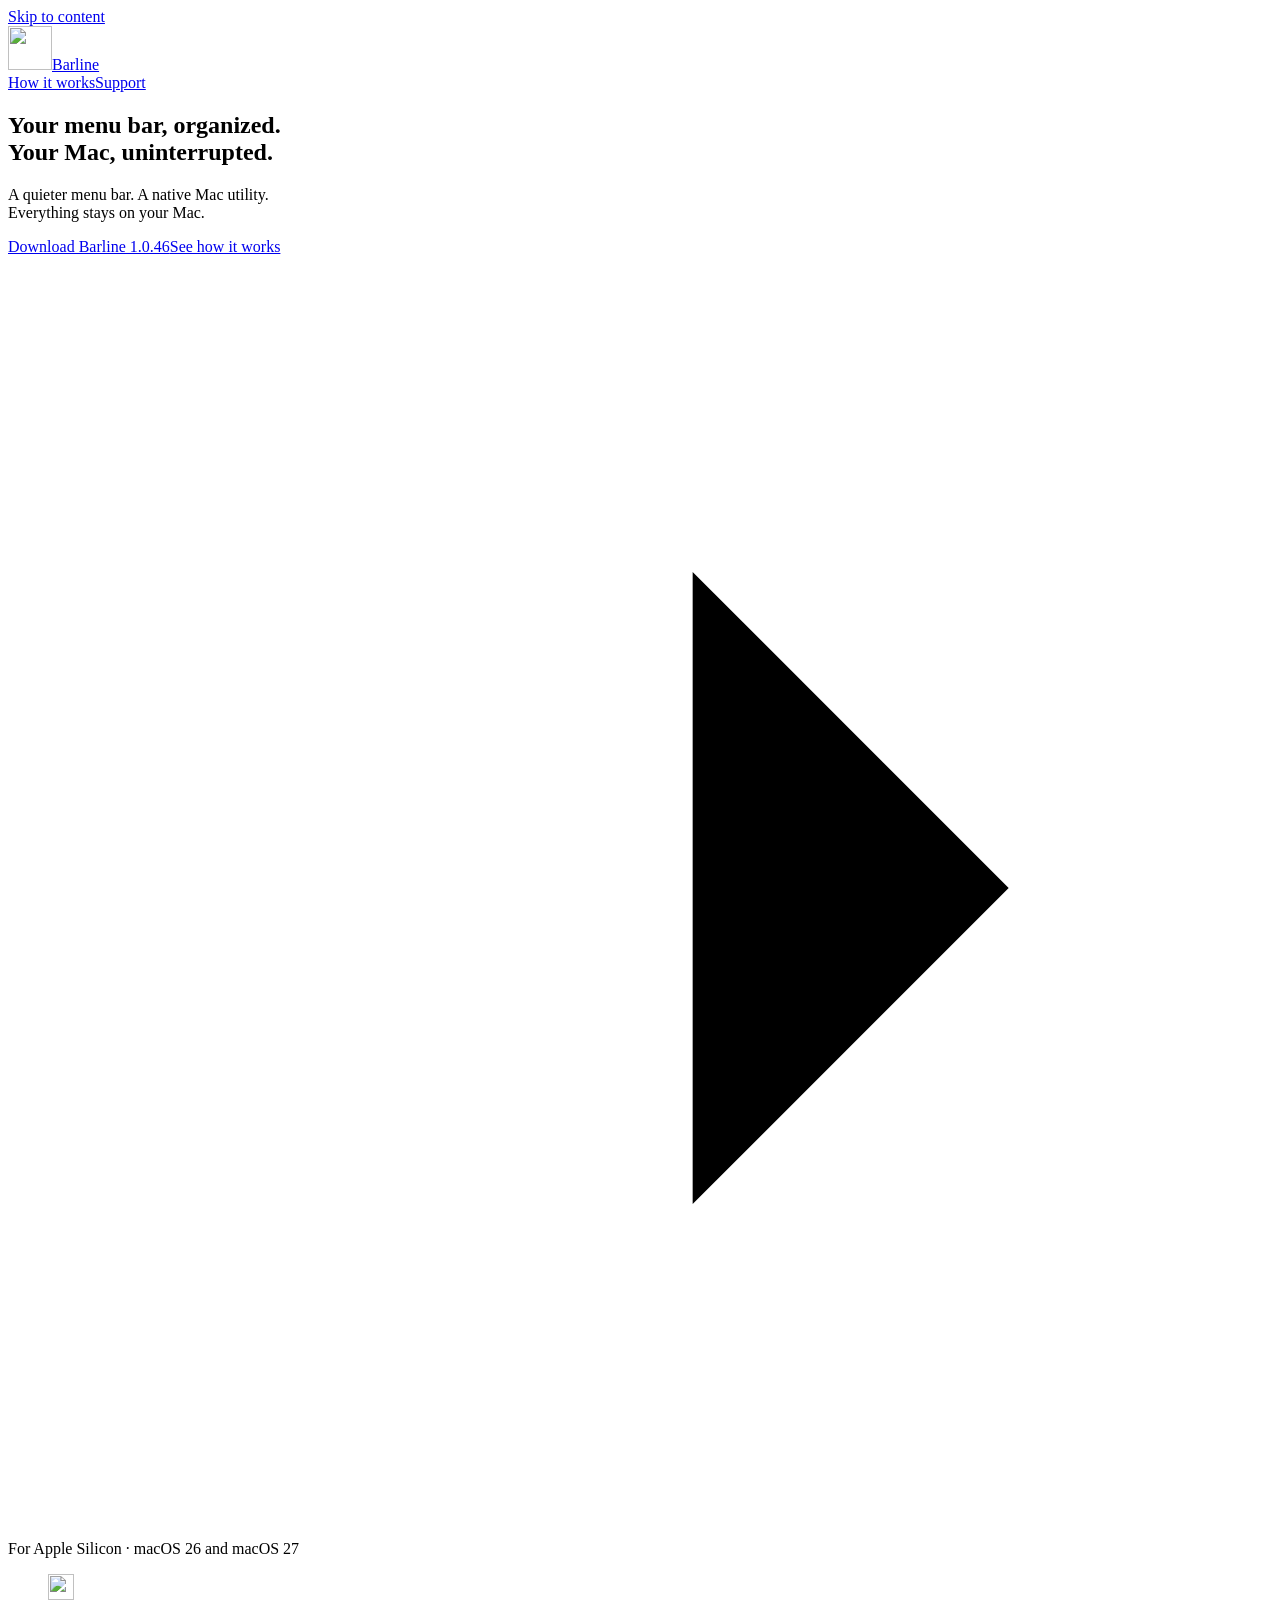
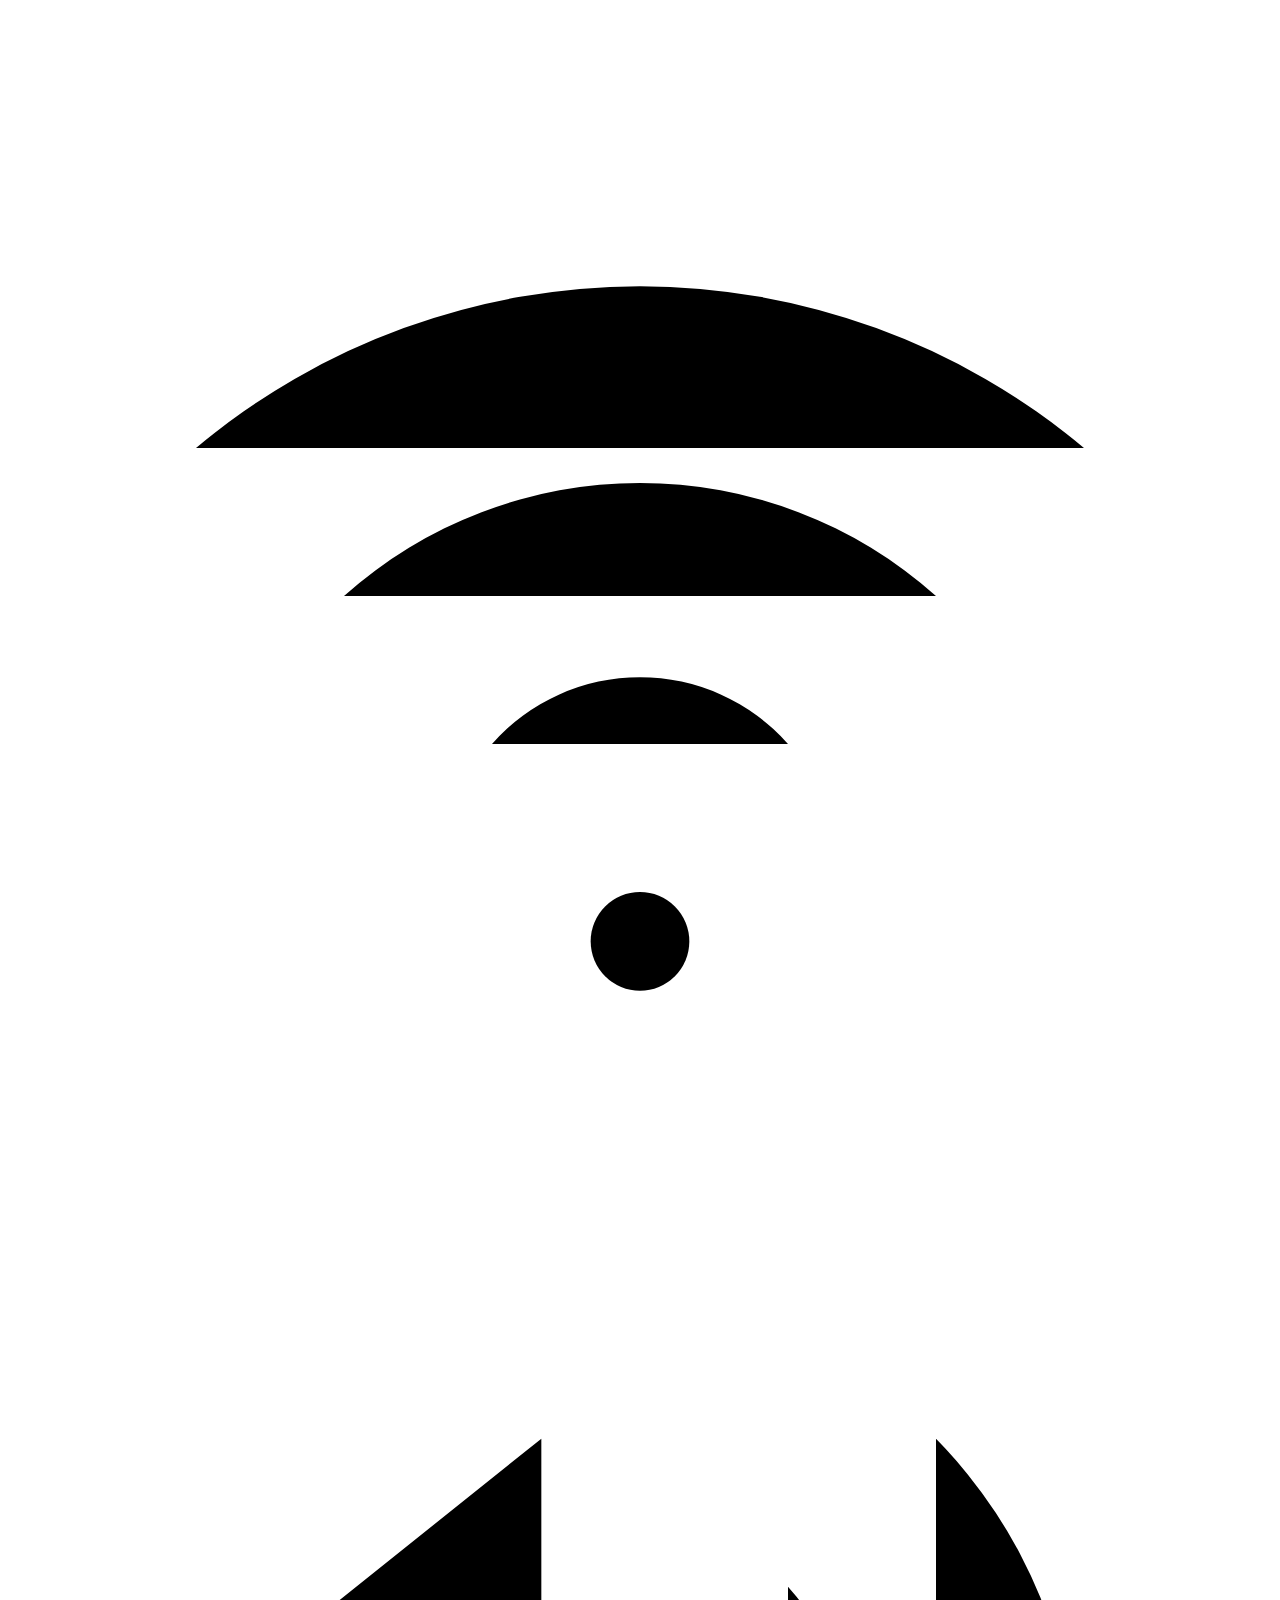
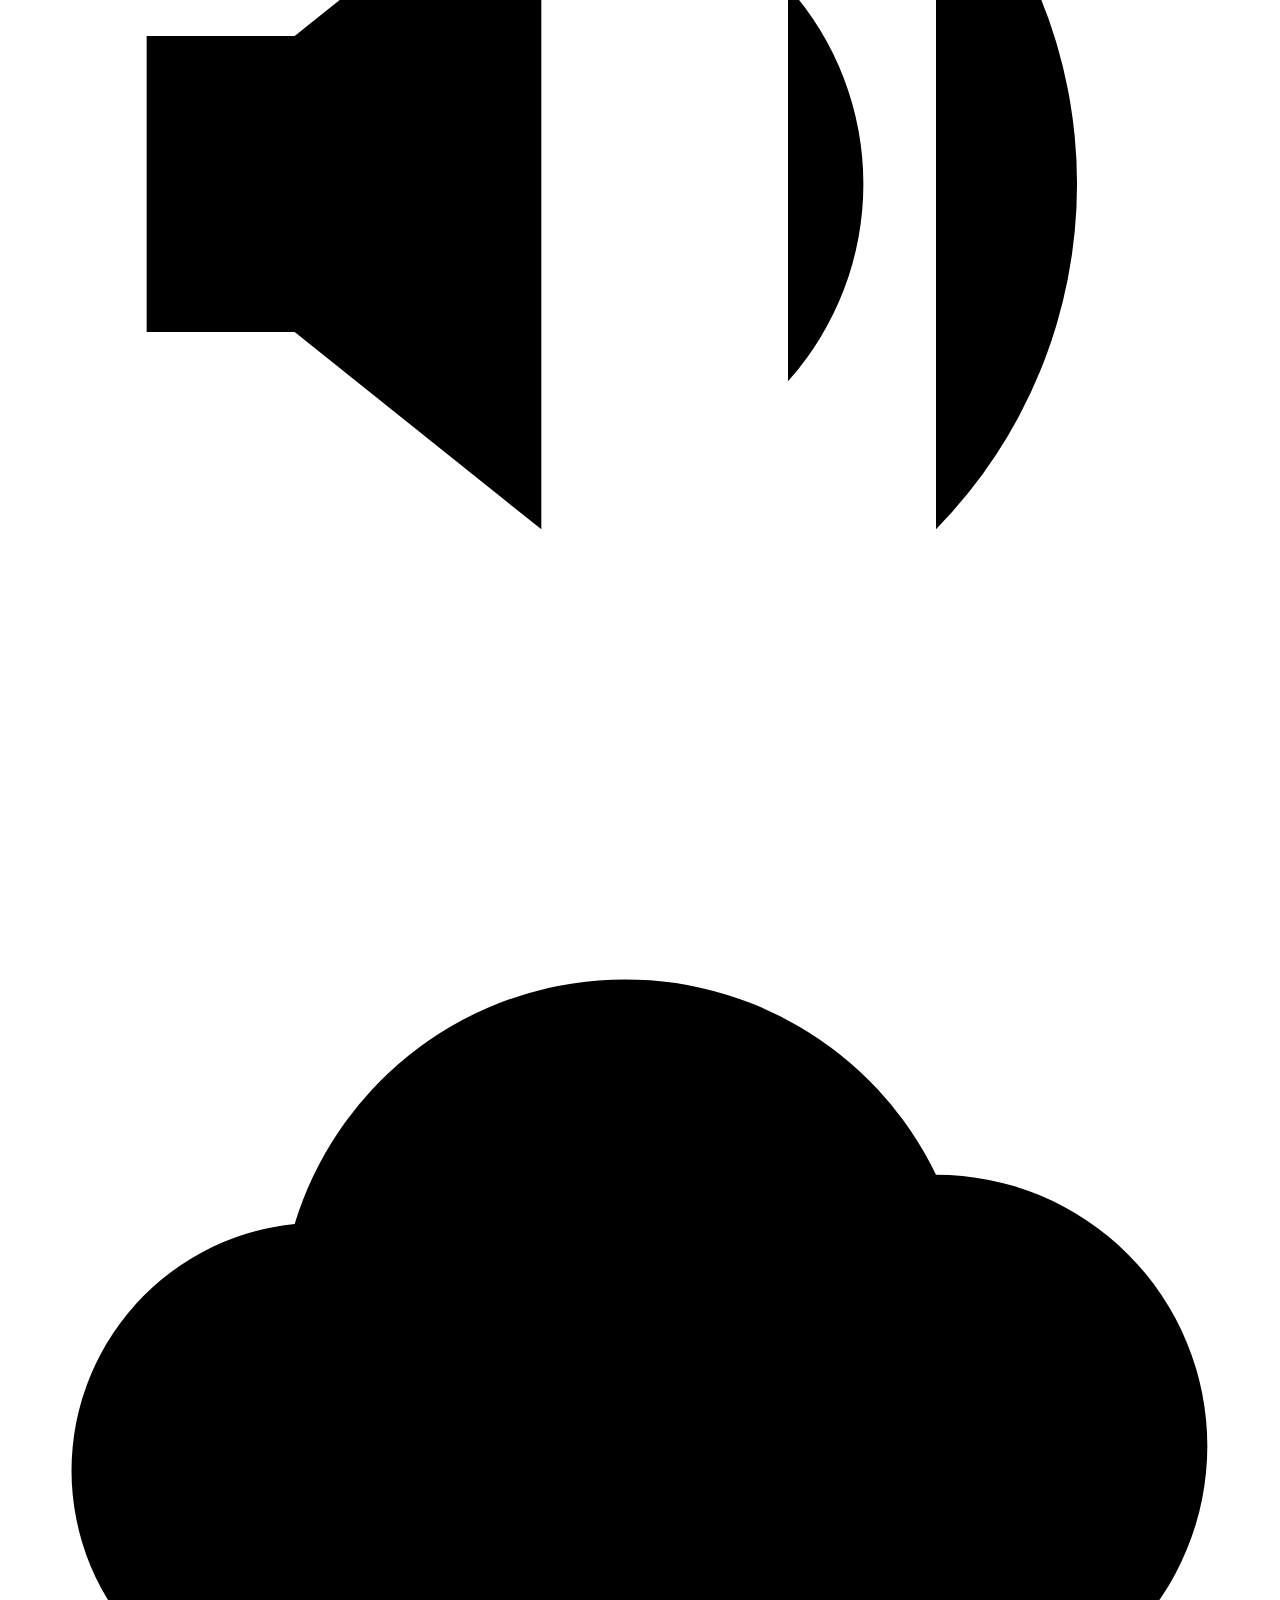
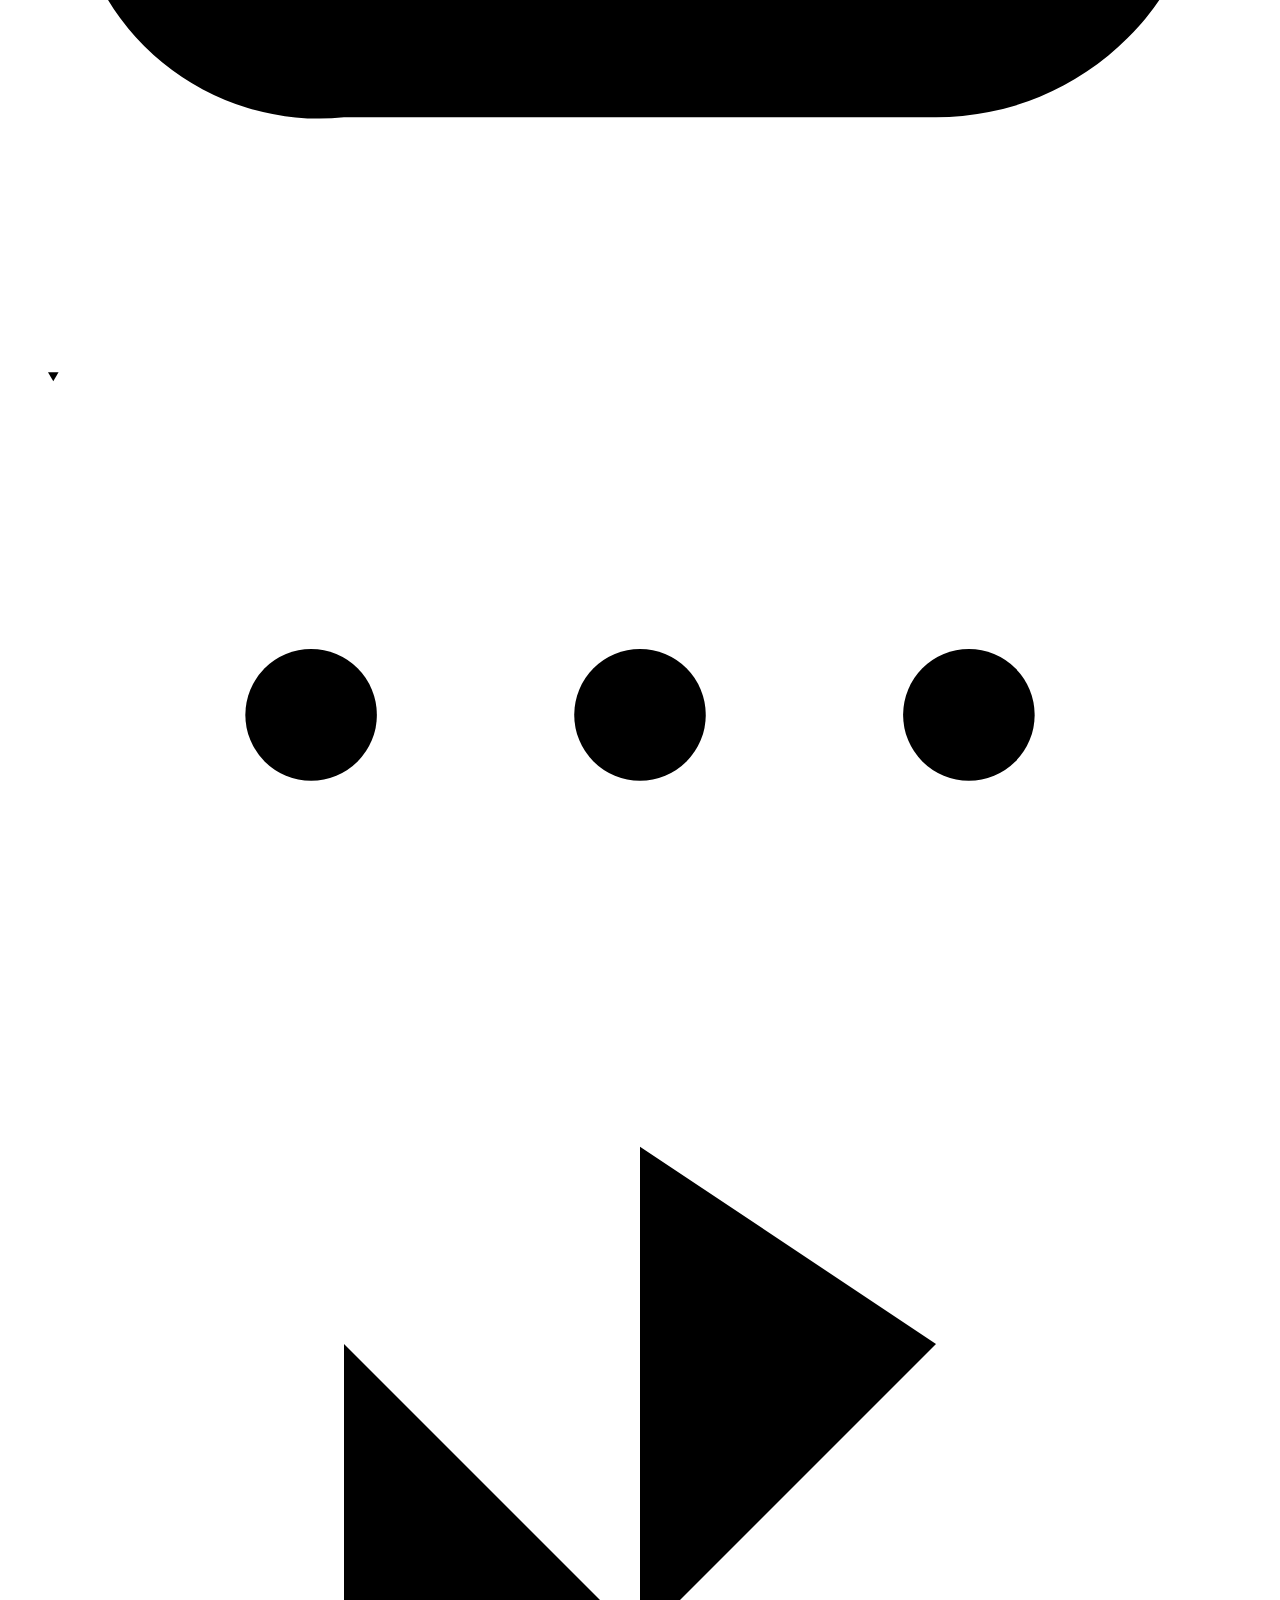
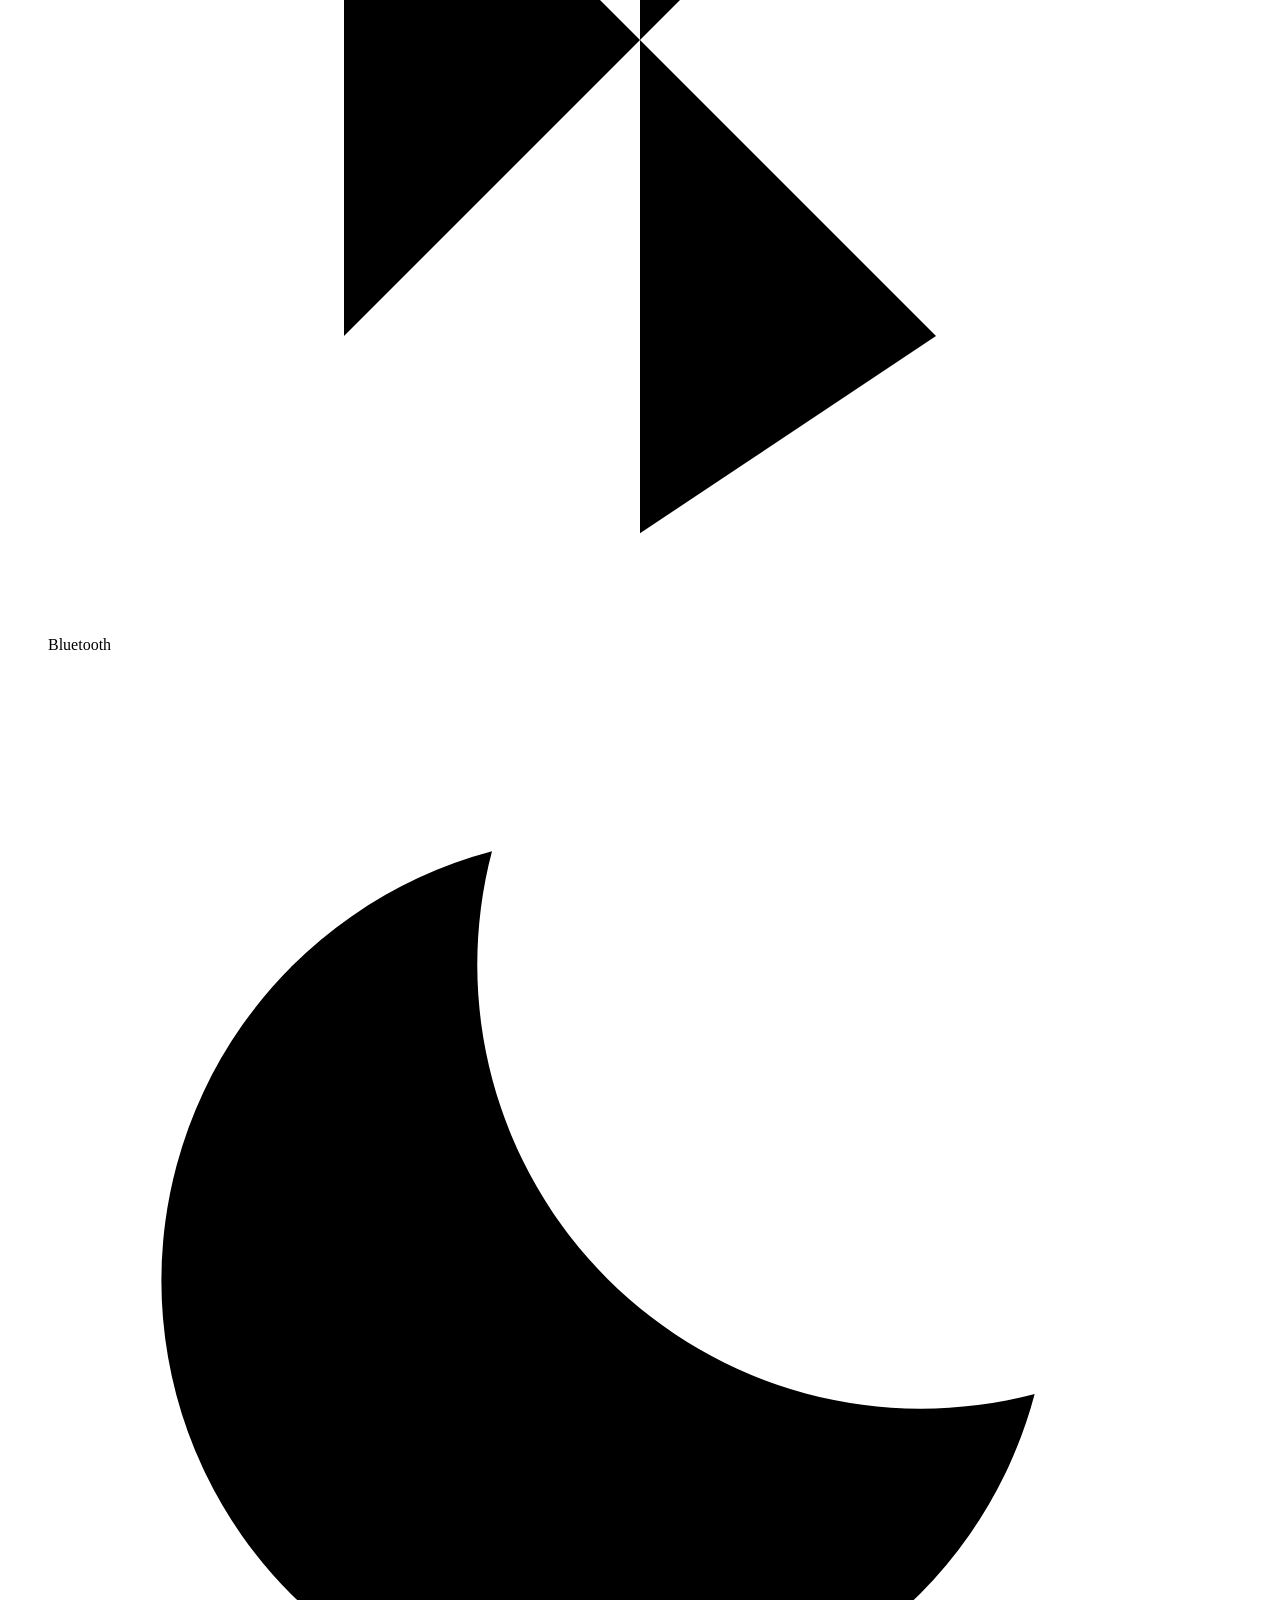
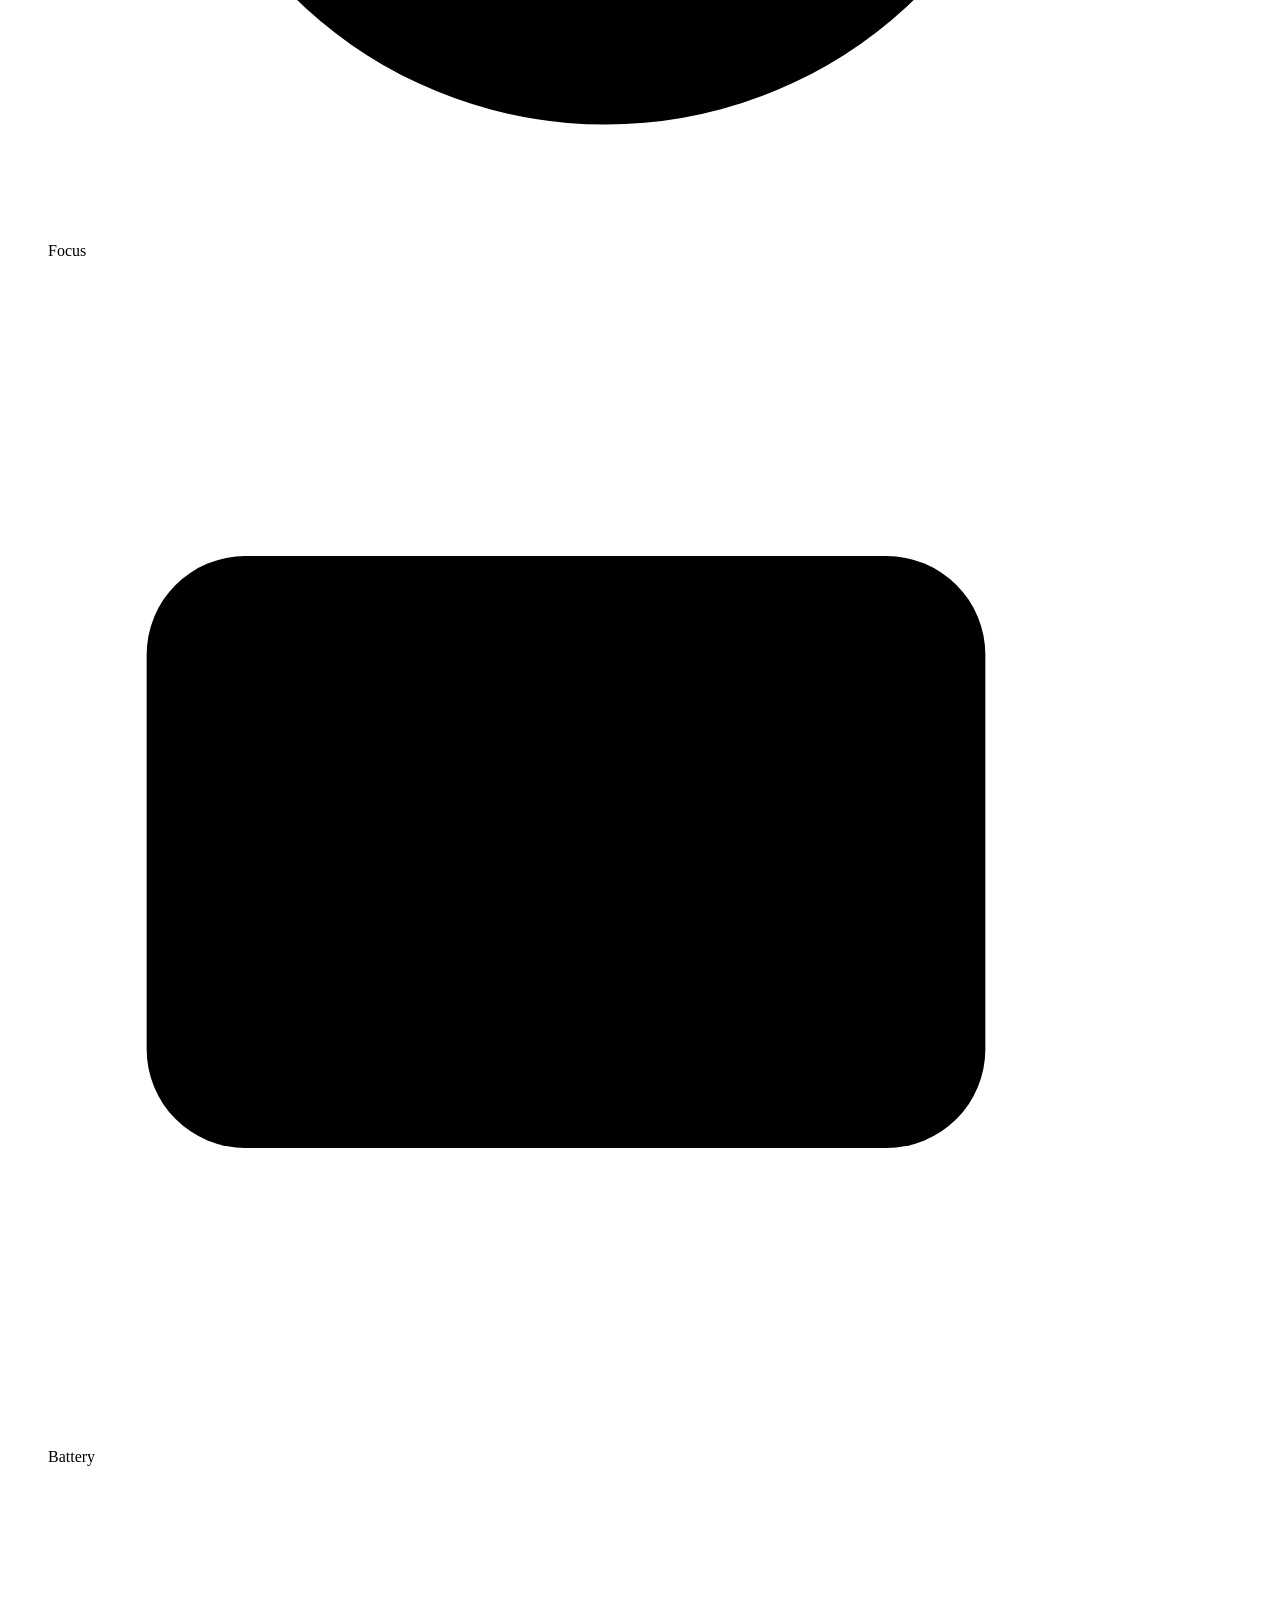
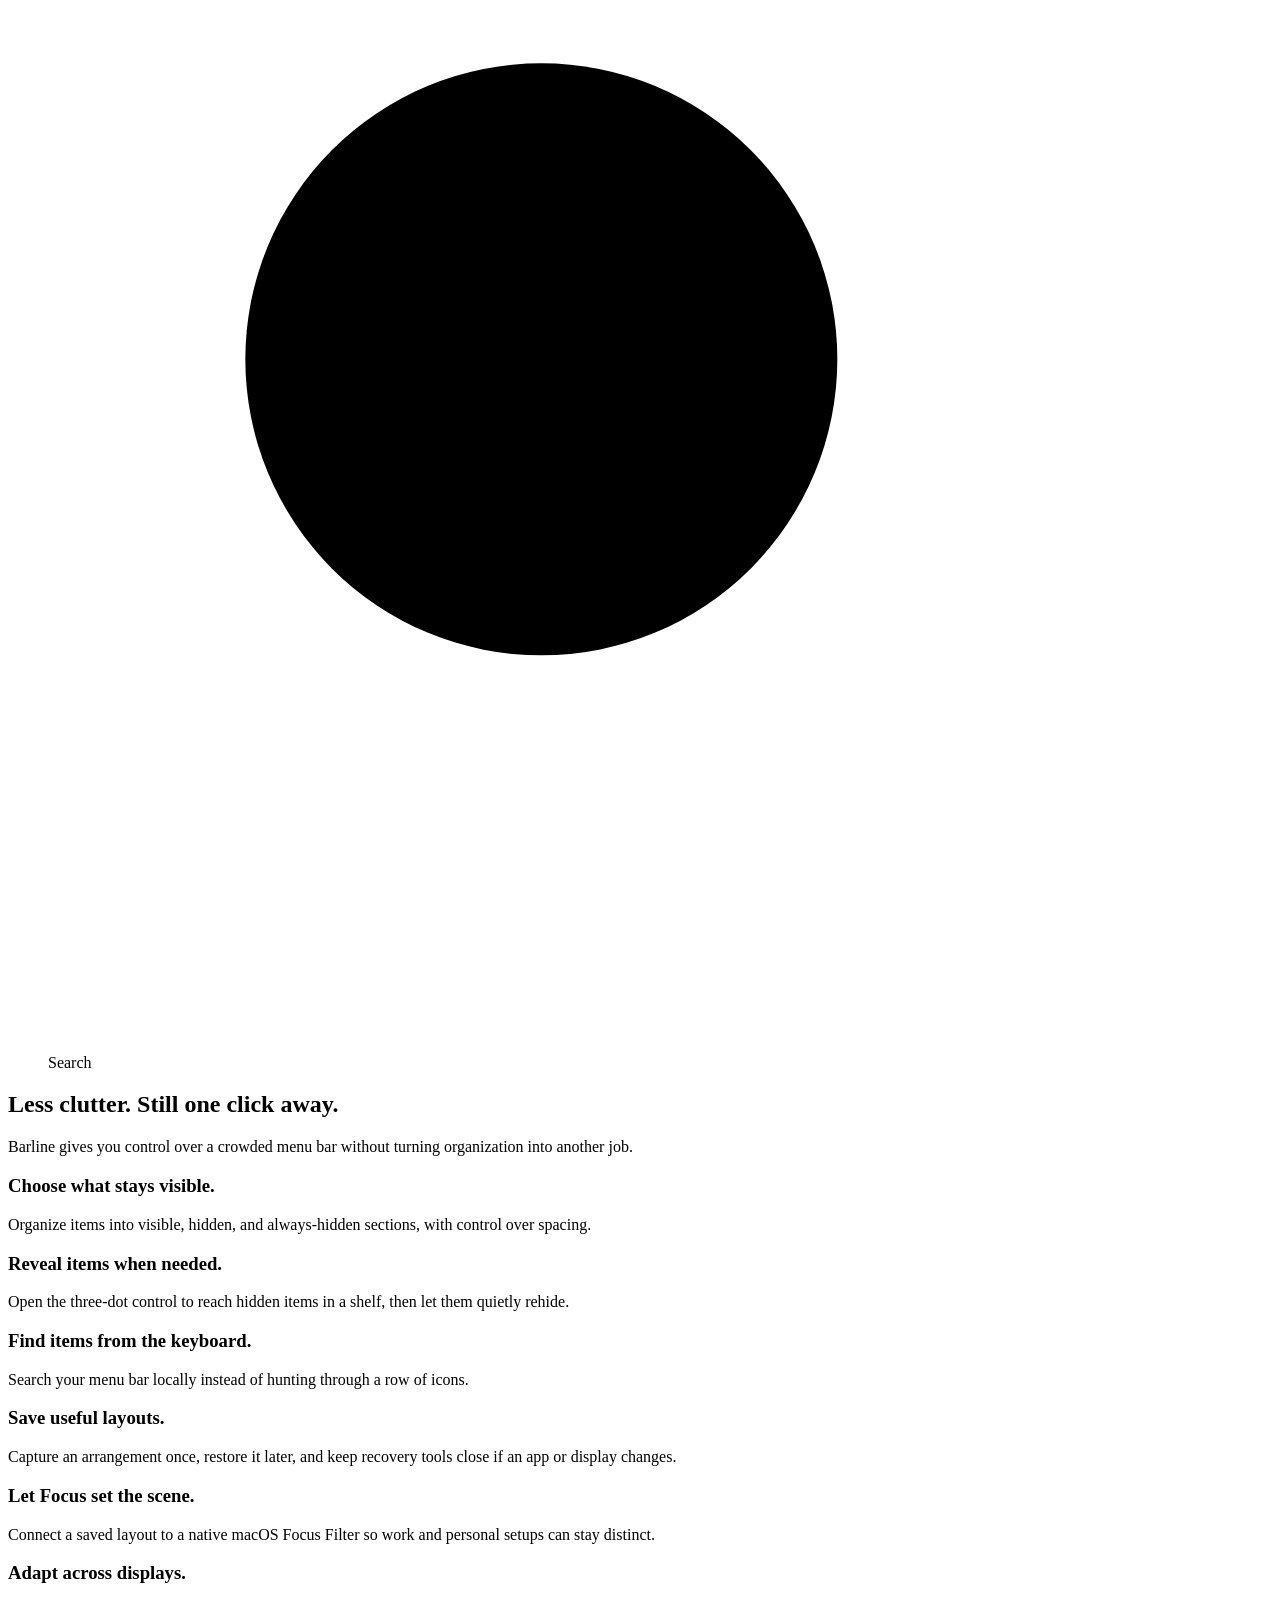
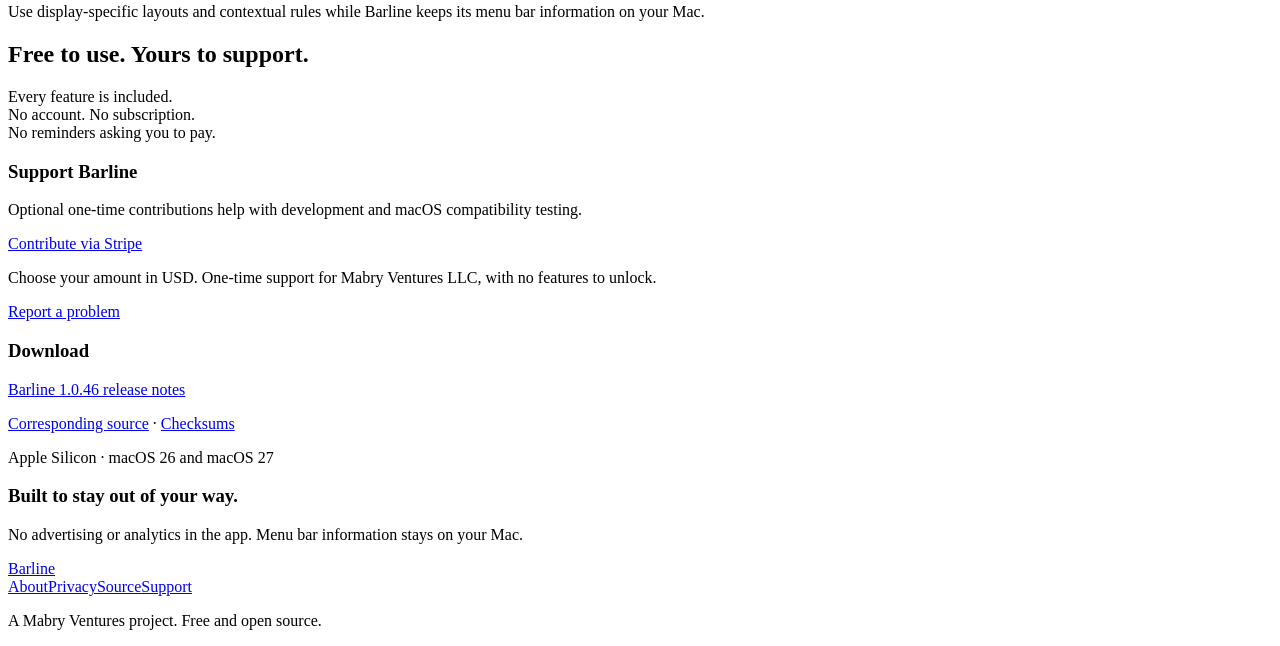
==== commit 054e711d: "Point the site at 1.0.46 and document how support mail is reachable The site advertised 1.0.43 while" ====
--- a/site/src/index.html
+++ b/site/src/index.html
@@ -24,7 +24,7 @@
     <section class="hero" aria-labelledby="headline">
       <h1 id="headline">Your menu bar, organized.<br><span>Your Mac, uninterrupted.</span></h1>
       <p class="intro">A quieter menu bar. A native Mac utility.<br> Everything stays on your Mac.</p>
-      <div class="hero-actions"><a class="button" href="https://github.com/Mabry-Ventures/mv-barline/releases/download/v1.0.43/Barline-1.0.43.dmg">Download Barline 1.0.43</a><a class="text-action" href="#how-it-works">See how it works <svg viewBox="0 0 24 24" aria-hidden="true"><path d="M4 12h15m-6-6 6 6-6 6"/></svg></a></div>
+      <div class="hero-actions"><a class="button" href="https://github.com/Mabry-Ventures/mv-barline/releases/download/v1.0.46/Barline-1.0.46.dmg">Download Barline 1.0.46</a><a class="text-action" href="#how-it-works">See how it works <svg viewBox="0 0 24 24" aria-hidden="true"><path d="M4 12h15m-6-6 6 6-6 6"/></svg></a></div>
       <p class="caption">For Apple Silicon · macOS 26 and macOS 27</p>
       <figure class="menu-illustration" aria-label="Interactive illustration of showing hidden menu bar items. This is not your Mac’s menu bar.">
         <div class="illustrated-bar">
@@ -63,7 +63,7 @@
       <div><h3>Support Barline</h3><p>Optional one-time contributions help with development and macOS compatibility testing.</p><p><a class="button" href="https://buy.stripe.com/cNibJ1a370l33AVgnk1ck02" rel="noreferrer">Contribute via Stripe</a></p><p class="caption">Choose your amount in USD. One-time support for Mabry Ventures LLC, with no features to unlock.</p><a href="https://github.com/Mabry-Ventures/mv-barline/issues">Report a problem</a></div>
     </section>
     <section class="release section-rule two-columns" aria-label="Availability and privacy">
-      <div id="release"><h3>Download</h3><p><a href="https://github.com/Mabry-Ventures/mv-barline/releases/tag/v1.0.43">Barline 1.0.43 release notes</a></p><p><a href="https://github.com/Mabry-Ventures/mv-barline/releases/download/v1.0.43/Barline-1.0.43-source.tar.gz">Corresponding source</a> · <a href="https://github.com/Mabry-Ventures/mv-barline/releases/download/v1.0.43/SHA256SUMS">Checksums</a></p><p>Apple Silicon · macOS 26 and macOS 27</p></div>
+      <div id="release"><h3>Download</h3><p><a href="https://github.com/Mabry-Ventures/mv-barline/releases/tag/v1.0.46">Barline 1.0.46 release notes</a></p><p><a href="https://github.com/Mabry-Ventures/mv-barline/releases/download/v1.0.46/Barline-1.0.46-source.tar.gz">Corresponding source</a> · <a href="https://github.com/Mabry-Ventures/mv-barline/releases/download/v1.0.46/SHA256SUMS">Checksums</a></p><p>Apple Silicon · macOS 26 and macOS 27</p></div>
       <div><h3>Built to stay out of your way.</h3><p>No advertising or analytics in the app. Menu bar information stays on your Mac.</p></div>
     </section>
   </main>
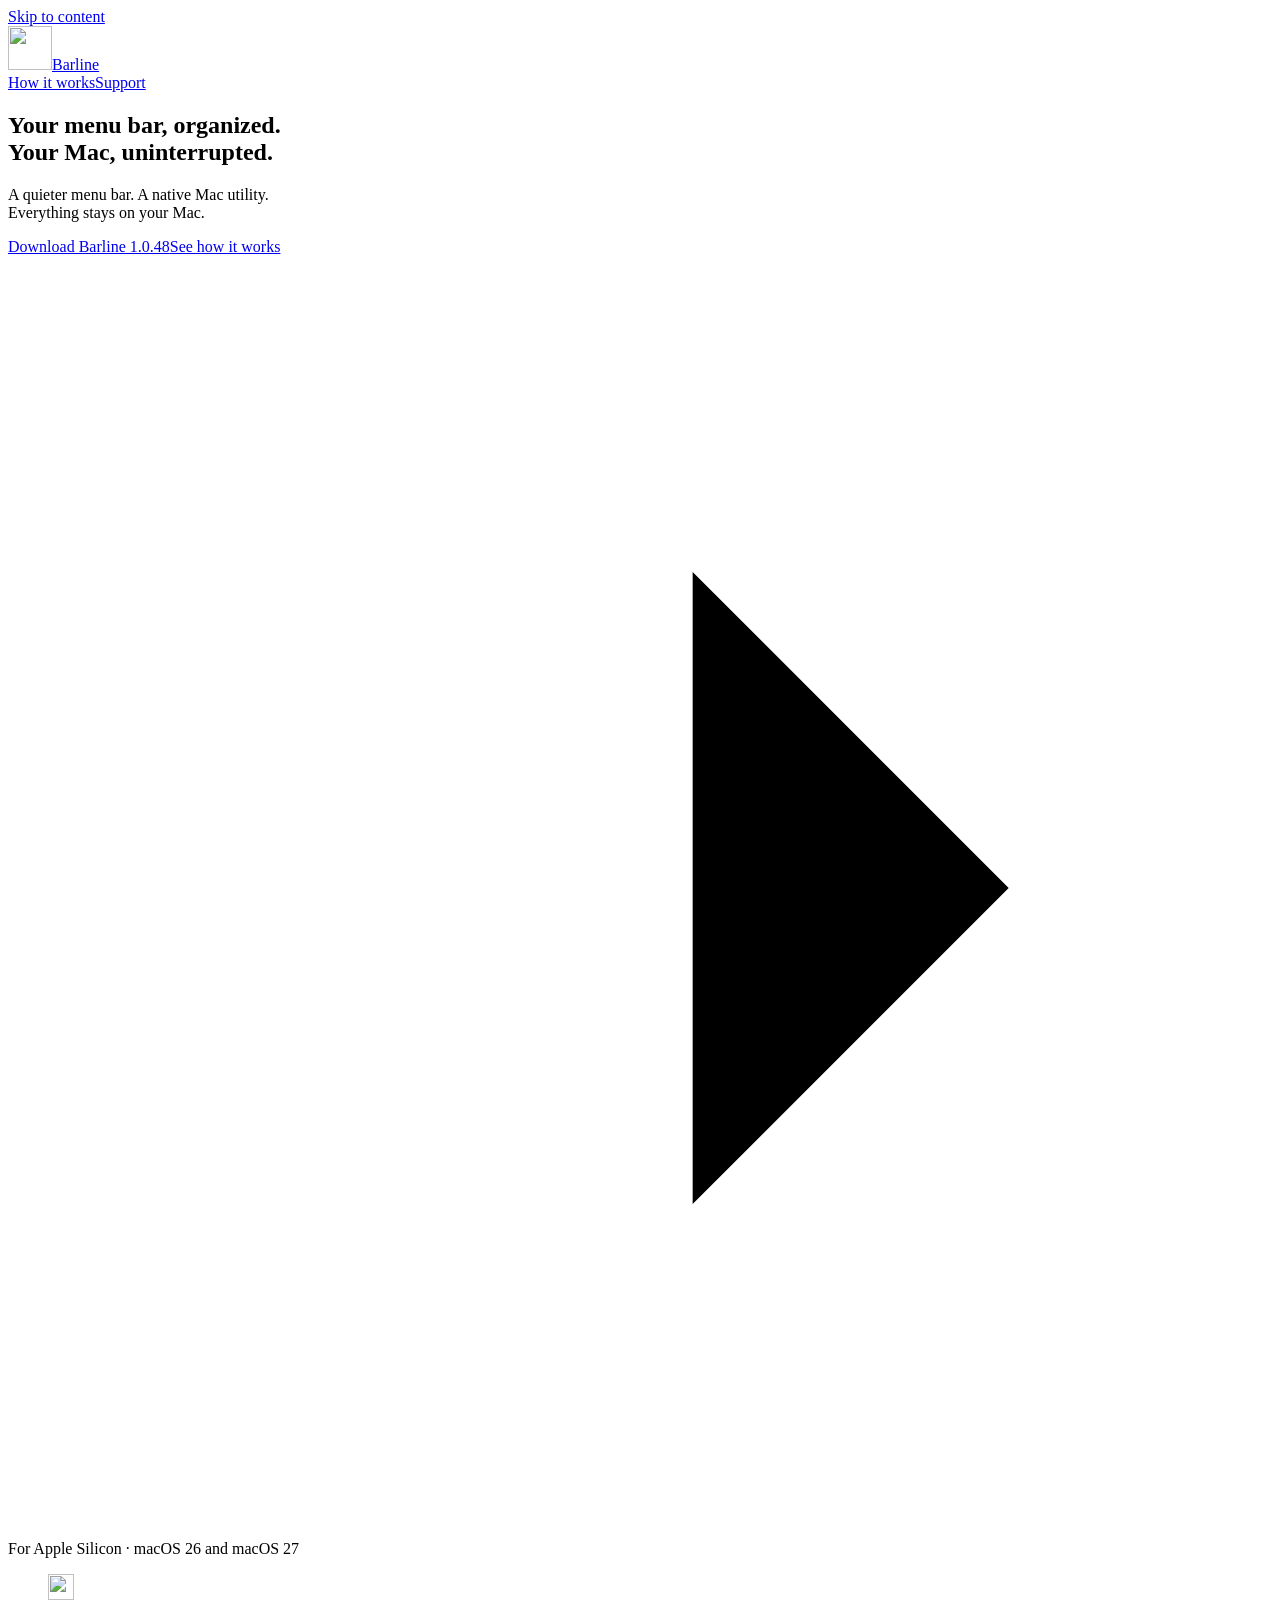
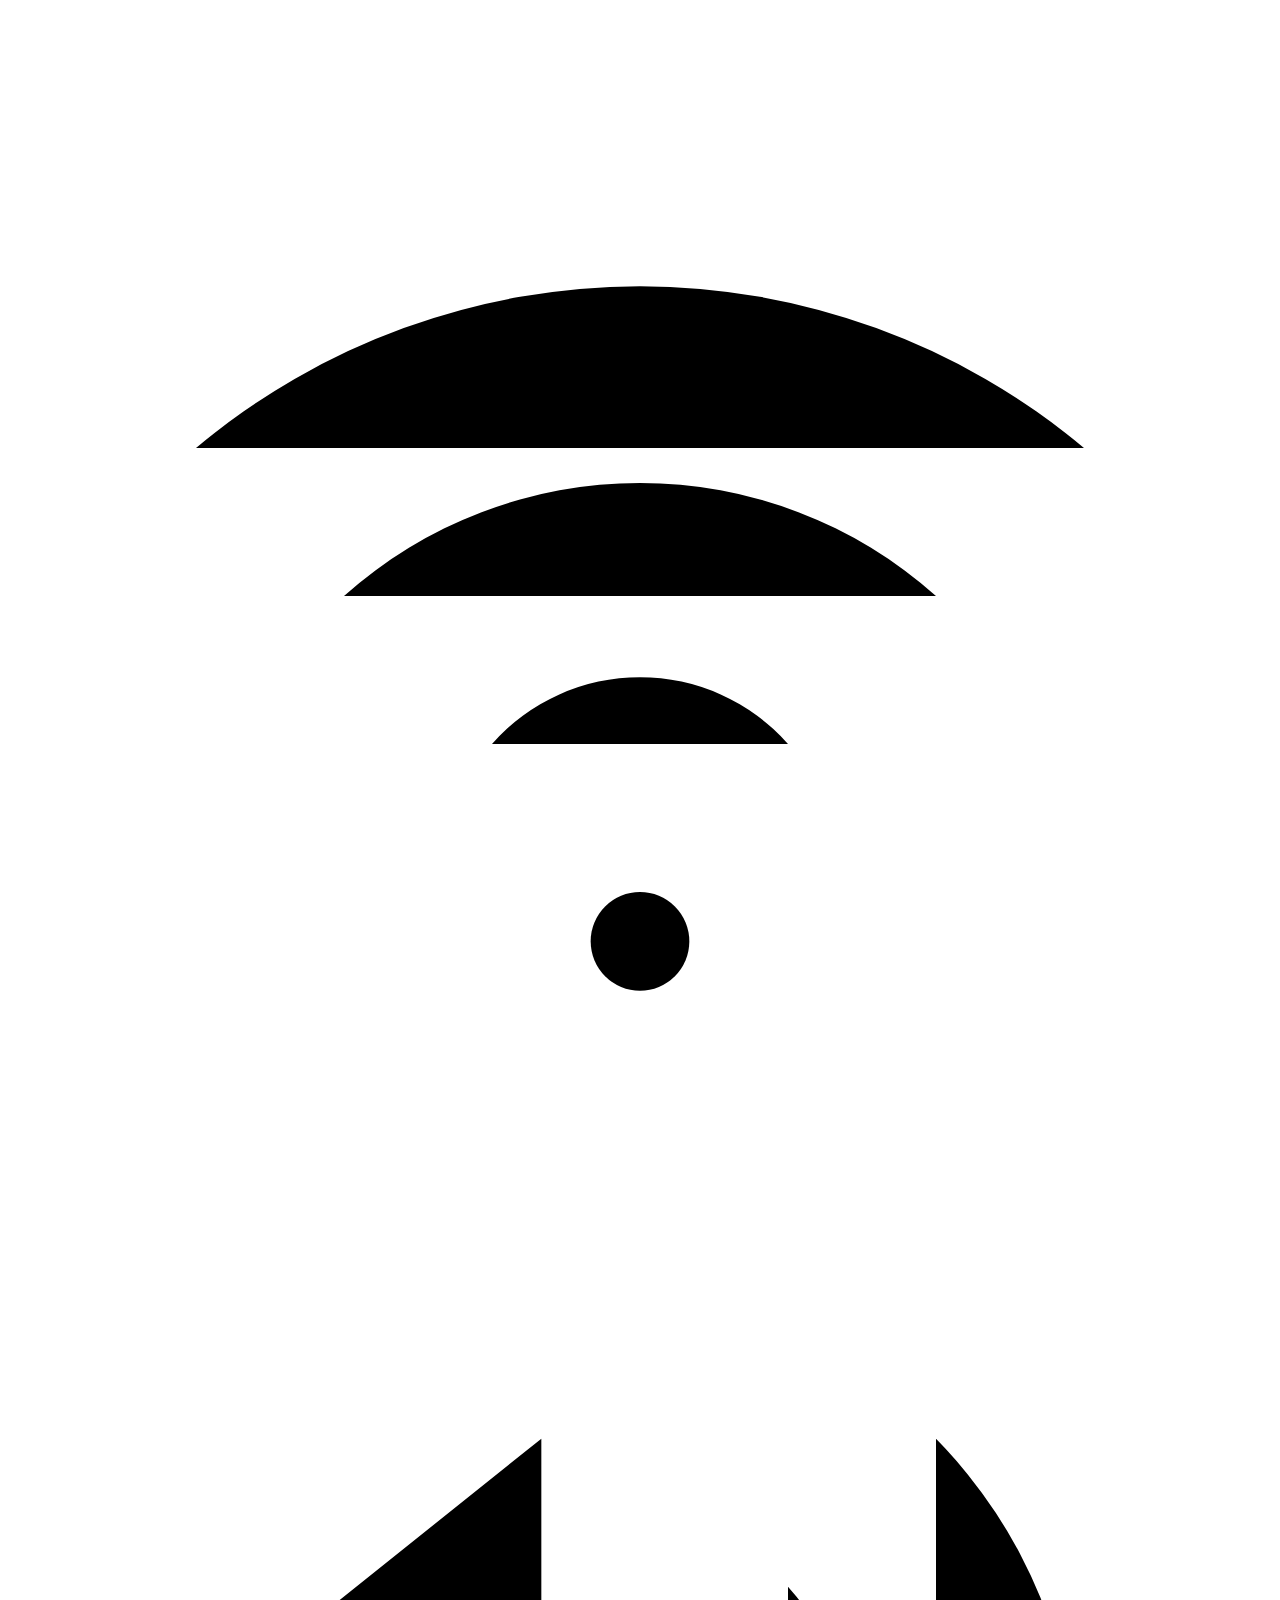
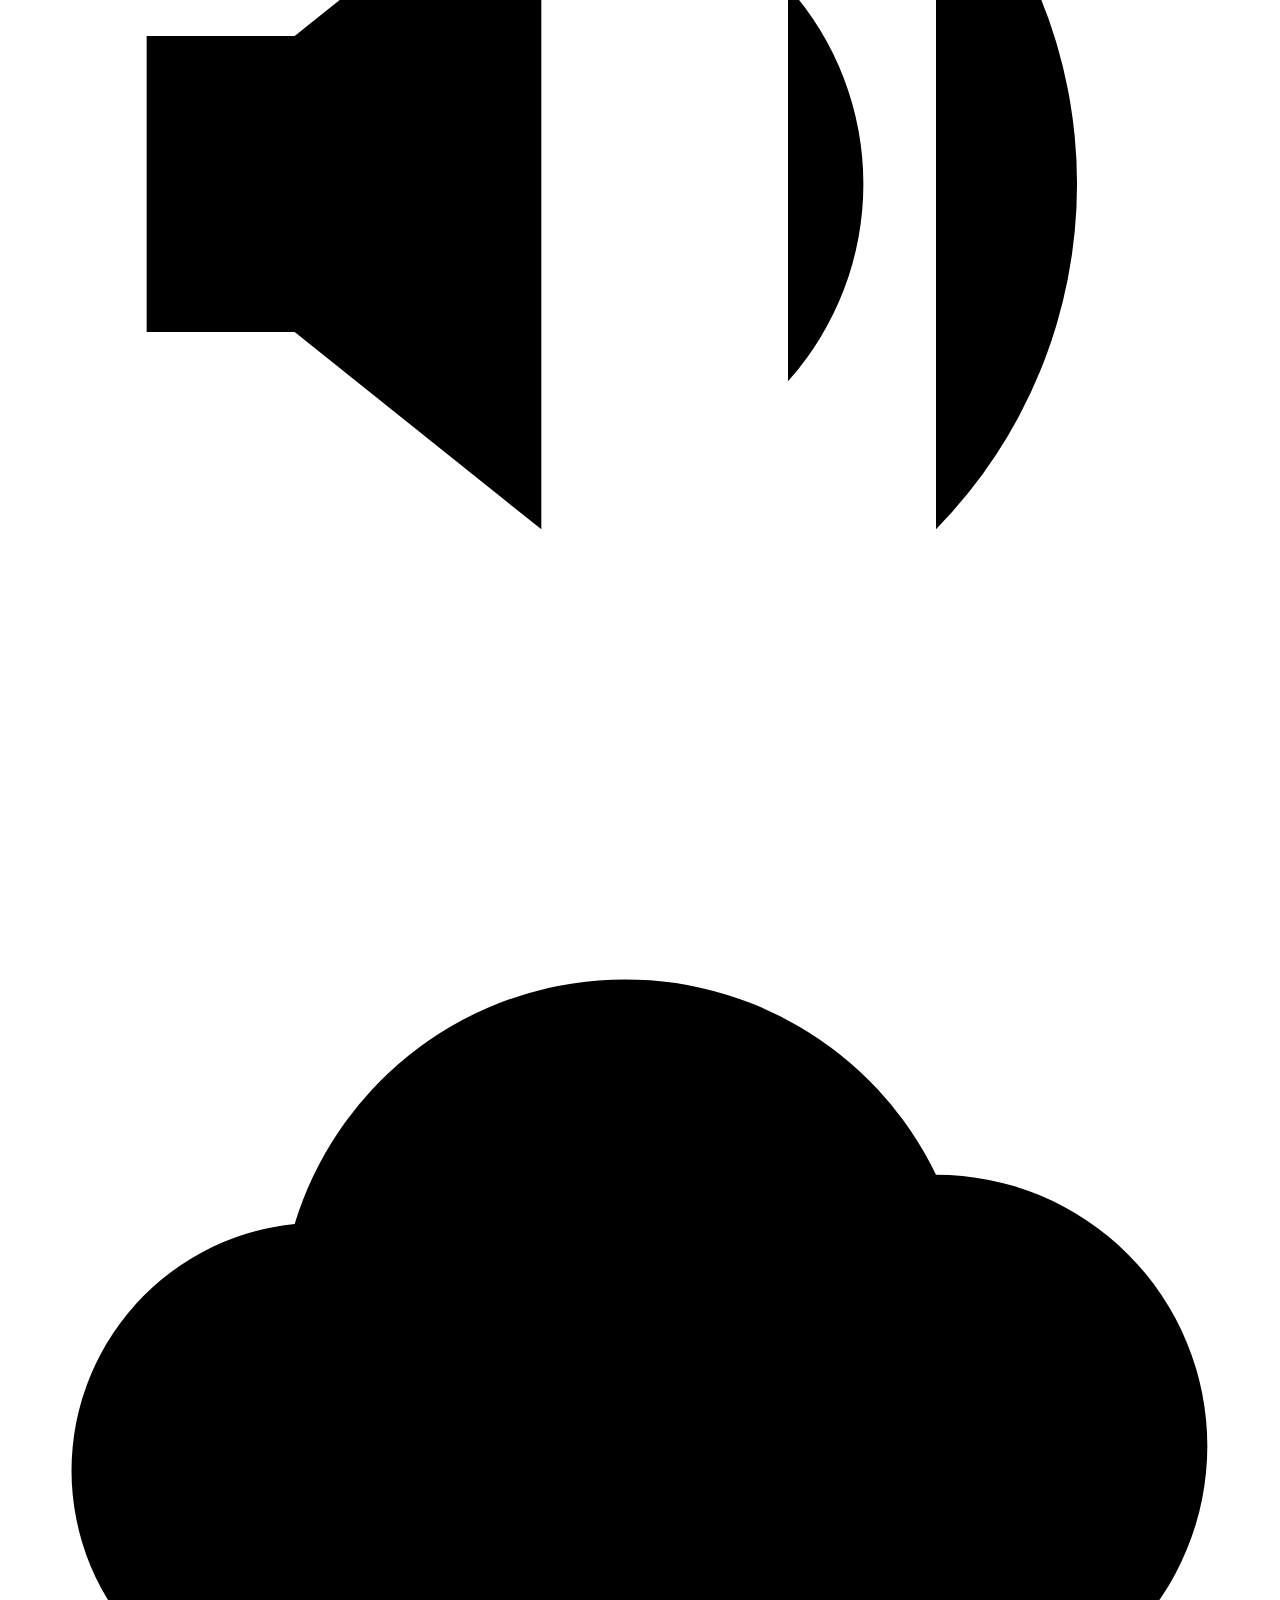
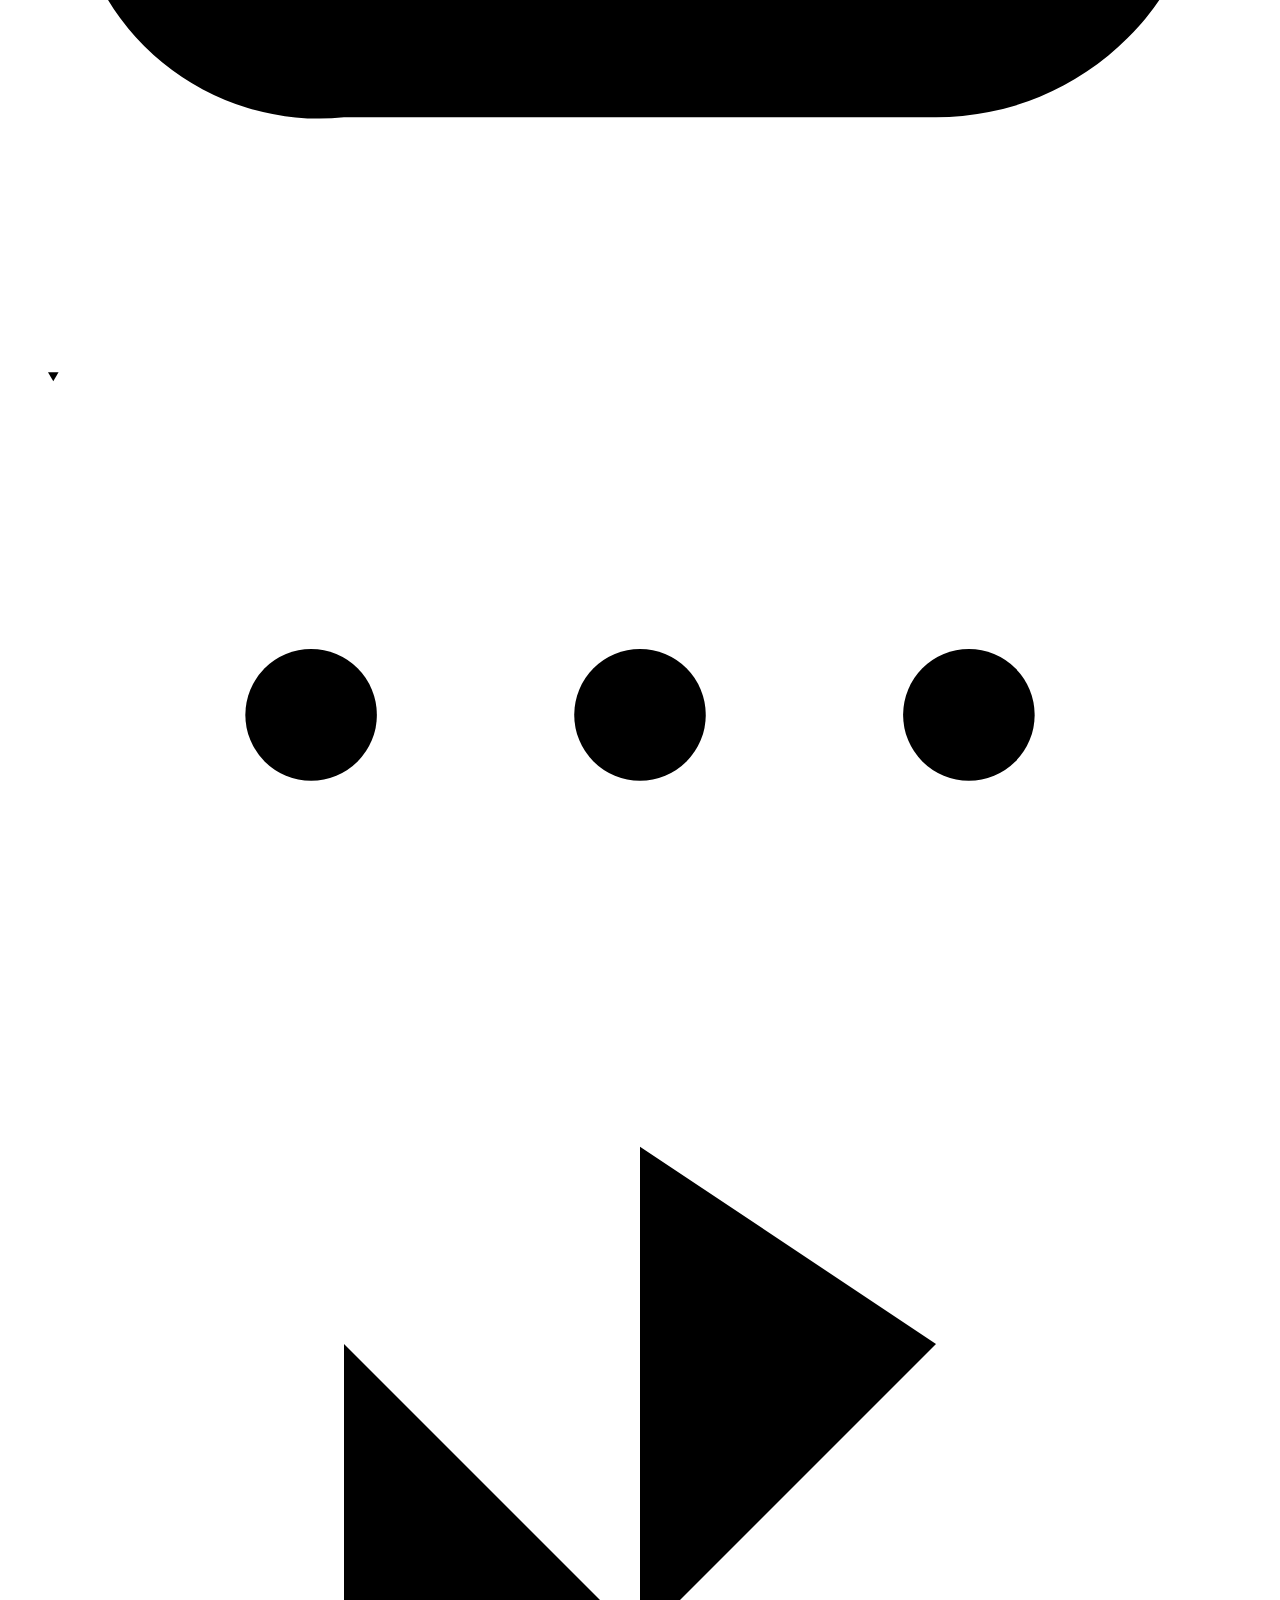
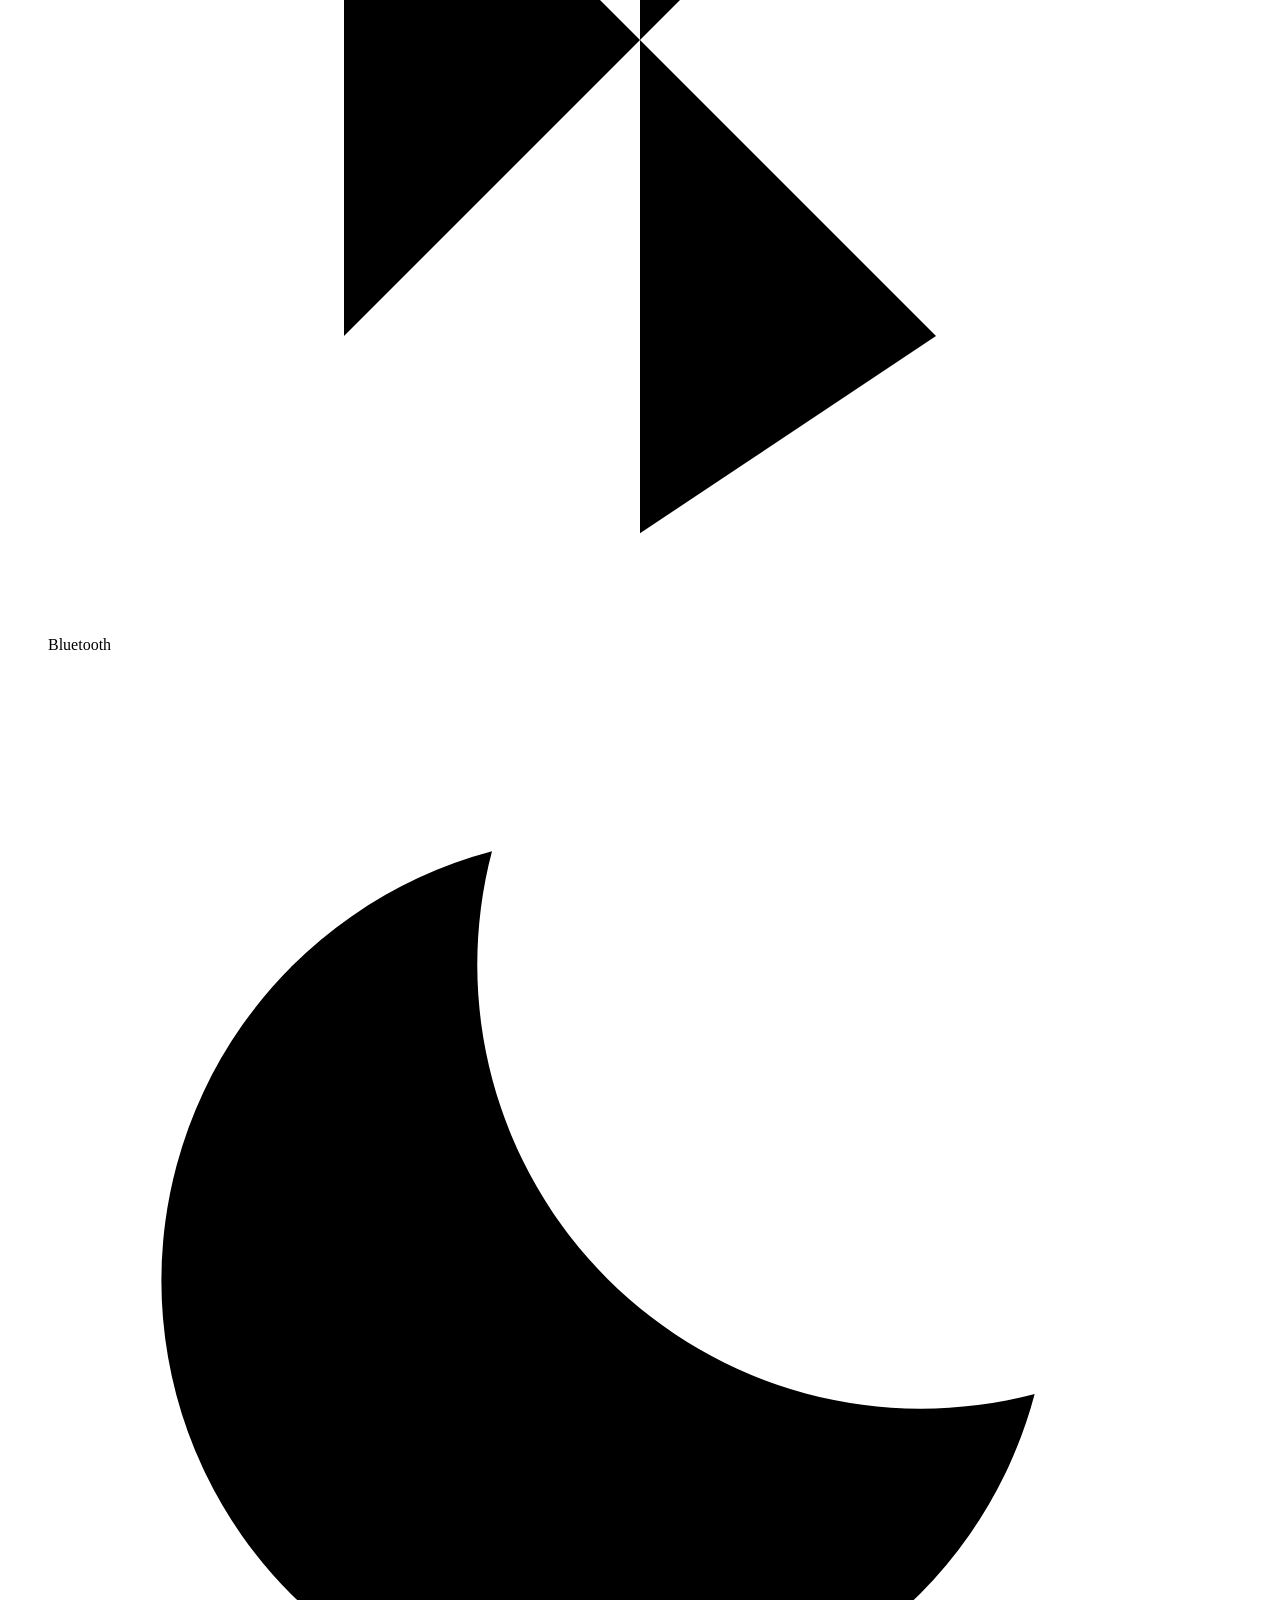
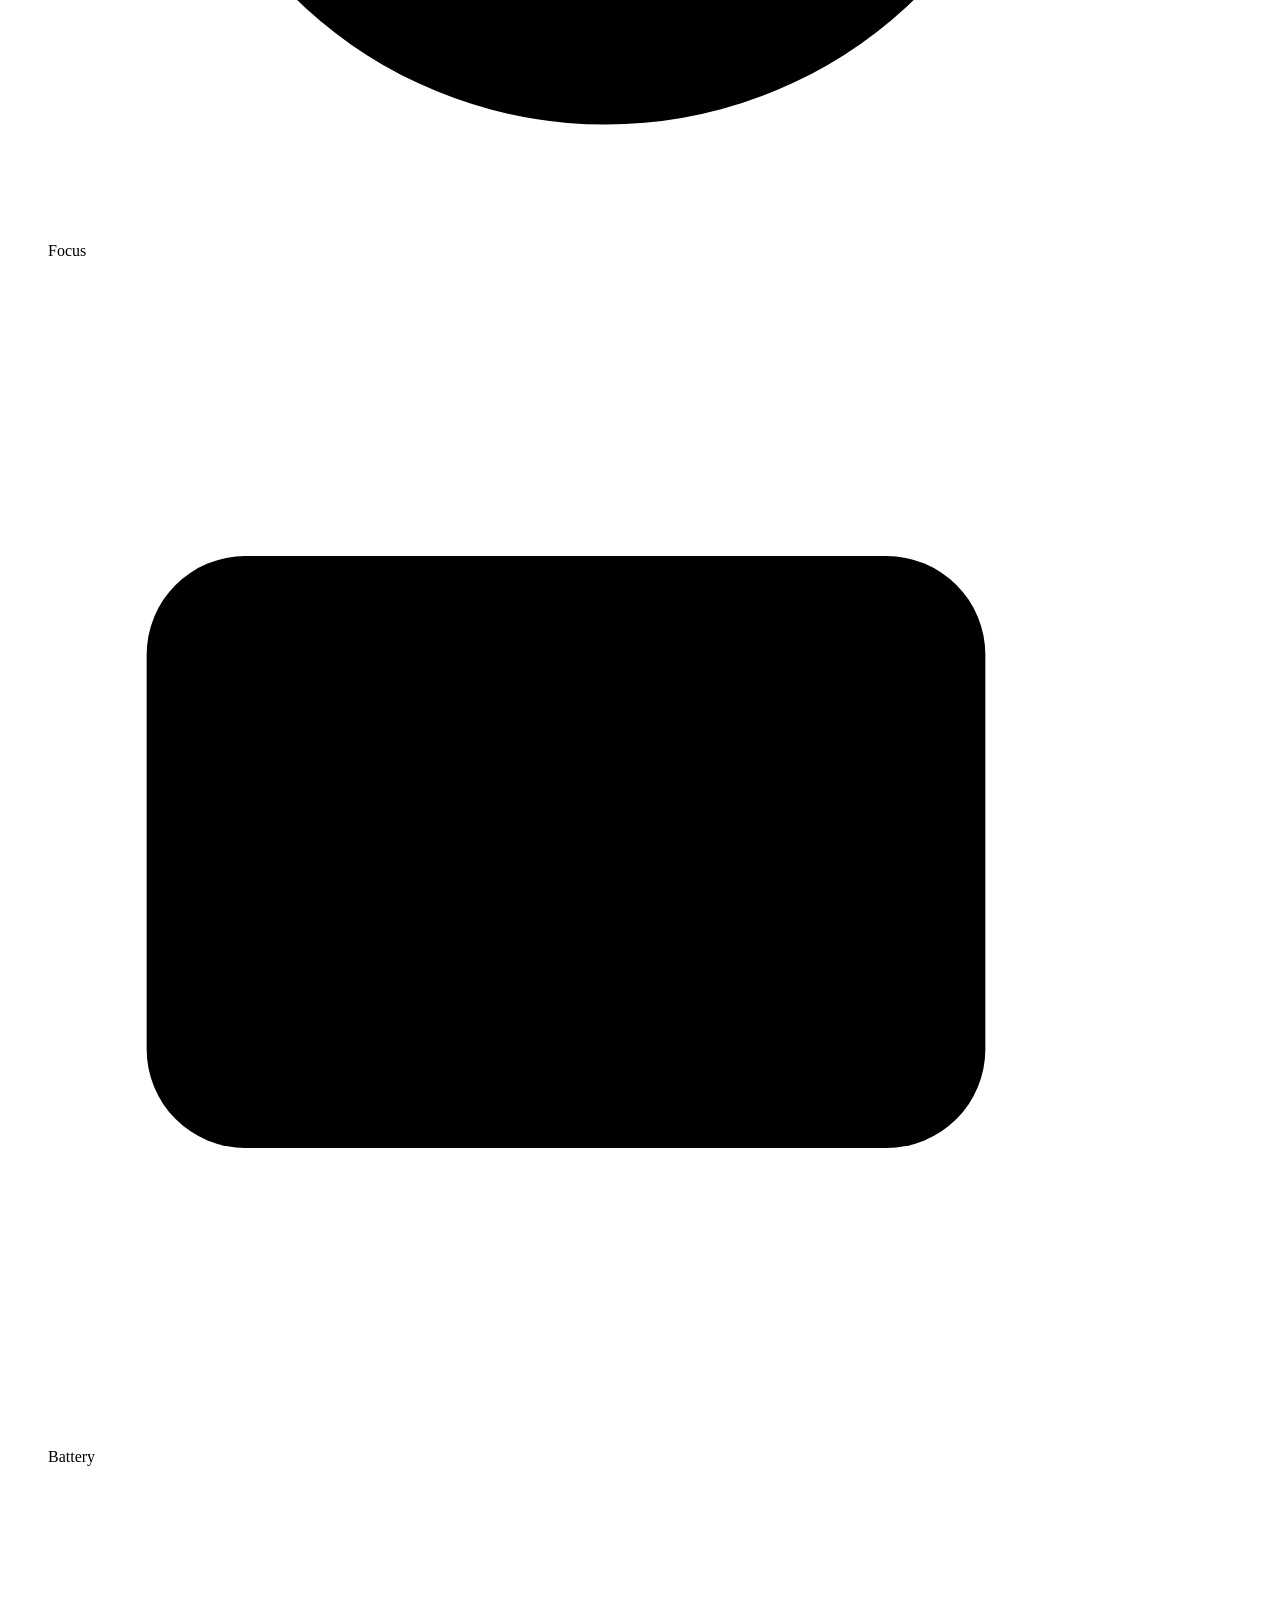
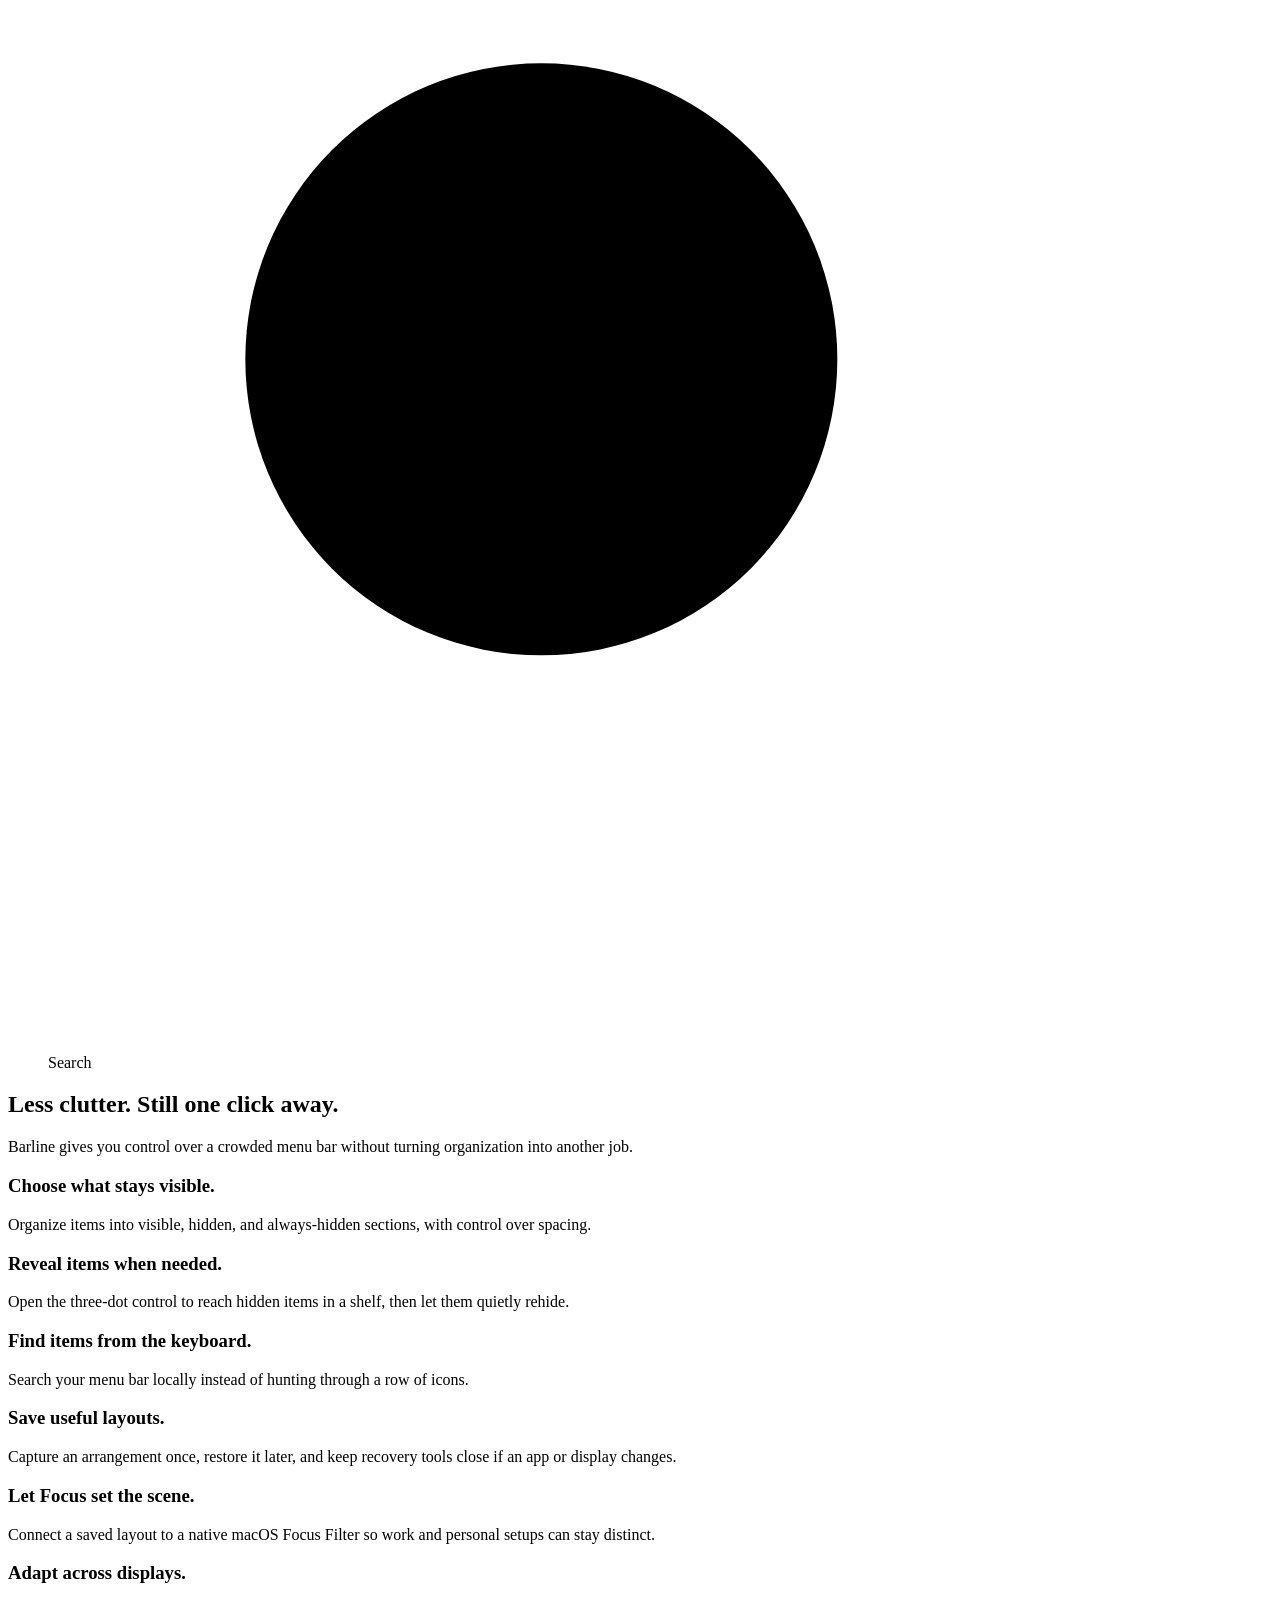
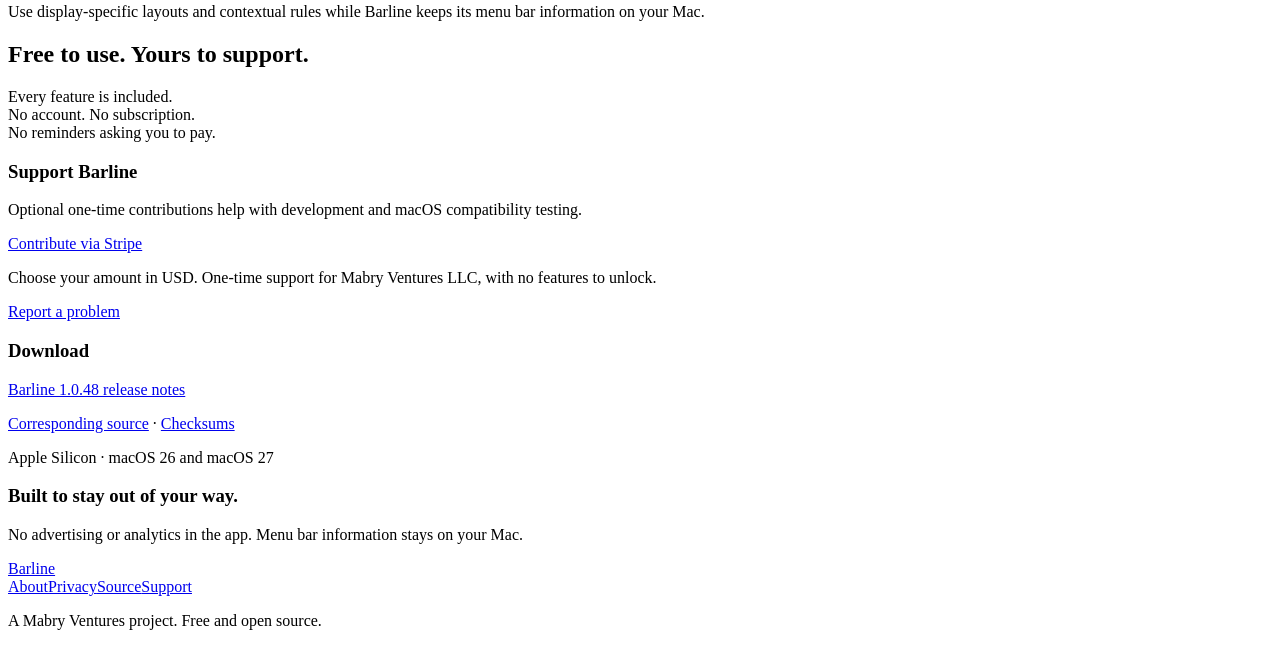
==== commit d7022725: "Point the site at 1.0.48 1.0.48 is published and verified on three macOS 27.0 Macs; the site still l" ====
--- a/site/src/index.html
+++ b/site/src/index.html
@@ -24,7 +24,7 @@
     <section class="hero" aria-labelledby="headline">
       <h1 id="headline">Your menu bar, organized.<br><span>Your Mac, uninterrupted.</span></h1>
       <p class="intro">A quieter menu bar. A native Mac utility.<br> Everything stays on your Mac.</p>
-      <div class="hero-actions"><a class="button" href="https://github.com/Mabry-Ventures/mv-barline/releases/download/v1.0.46/Barline-1.0.46.dmg">Download Barline 1.0.46</a><a class="text-action" href="#how-it-works">See how it works <svg viewBox="0 0 24 24" aria-hidden="true"><path d="M4 12h15m-6-6 6 6-6 6"/></svg></a></div>
+      <div class="hero-actions"><a class="button" href="https://github.com/Mabry-Ventures/mv-barline/releases/download/v1.0.48/Barline-1.0.48.dmg">Download Barline 1.0.48</a><a class="text-action" href="#how-it-works">See how it works <svg viewBox="0 0 24 24" aria-hidden="true"><path d="M4 12h15m-6-6 6 6-6 6"/></svg></a></div>
       <p class="caption">For Apple Silicon · macOS 26 and macOS 27</p>
       <figure class="menu-illustration" aria-label="Interactive illustration of showing hidden menu bar items. This is not your Mac’s menu bar.">
         <div class="illustrated-bar">
@@ -63,7 +63,7 @@
       <div><h3>Support Barline</h3><p>Optional one-time contributions help with development and macOS compatibility testing.</p><p><a class="button" href="https://buy.stripe.com/cNibJ1a370l33AVgnk1ck02" rel="noreferrer">Contribute via Stripe</a></p><p class="caption">Choose your amount in USD. One-time support for Mabry Ventures LLC, with no features to unlock.</p><a href="https://github.com/Mabry-Ventures/mv-barline/issues">Report a problem</a></div>
     </section>
     <section class="release section-rule two-columns" aria-label="Availability and privacy">
-      <div id="release"><h3>Download</h3><p><a href="https://github.com/Mabry-Ventures/mv-barline/releases/tag/v1.0.46">Barline 1.0.46 release notes</a></p><p><a href="https://github.com/Mabry-Ventures/mv-barline/releases/download/v1.0.46/Barline-1.0.46-source.tar.gz">Corresponding source</a> · <a href="https://github.com/Mabry-Ventures/mv-barline/releases/download/v1.0.46/SHA256SUMS">Checksums</a></p><p>Apple Silicon · macOS 26 and macOS 27</p></div>
+      <div id="release"><h3>Download</h3><p><a href="https://github.com/Mabry-Ventures/mv-barline/releases/tag/v1.0.48">Barline 1.0.48 release notes</a></p><p><a href="https://github.com/Mabry-Ventures/mv-barline/releases/download/v1.0.48/Barline-1.0.48-source.tar.gz">Corresponding source</a> · <a href="https://github.com/Mabry-Ventures/mv-barline/releases/download/v1.0.48/SHA256SUMS">Checksums</a></p><p>Apple Silicon · macOS 26 and macOS 27</p></div>
       <div><h3>Built to stay out of your way.</h3><p>No advertising or analytics in the app. Menu bar information stays on your Mac.</p></div>
     </section>
   </main>
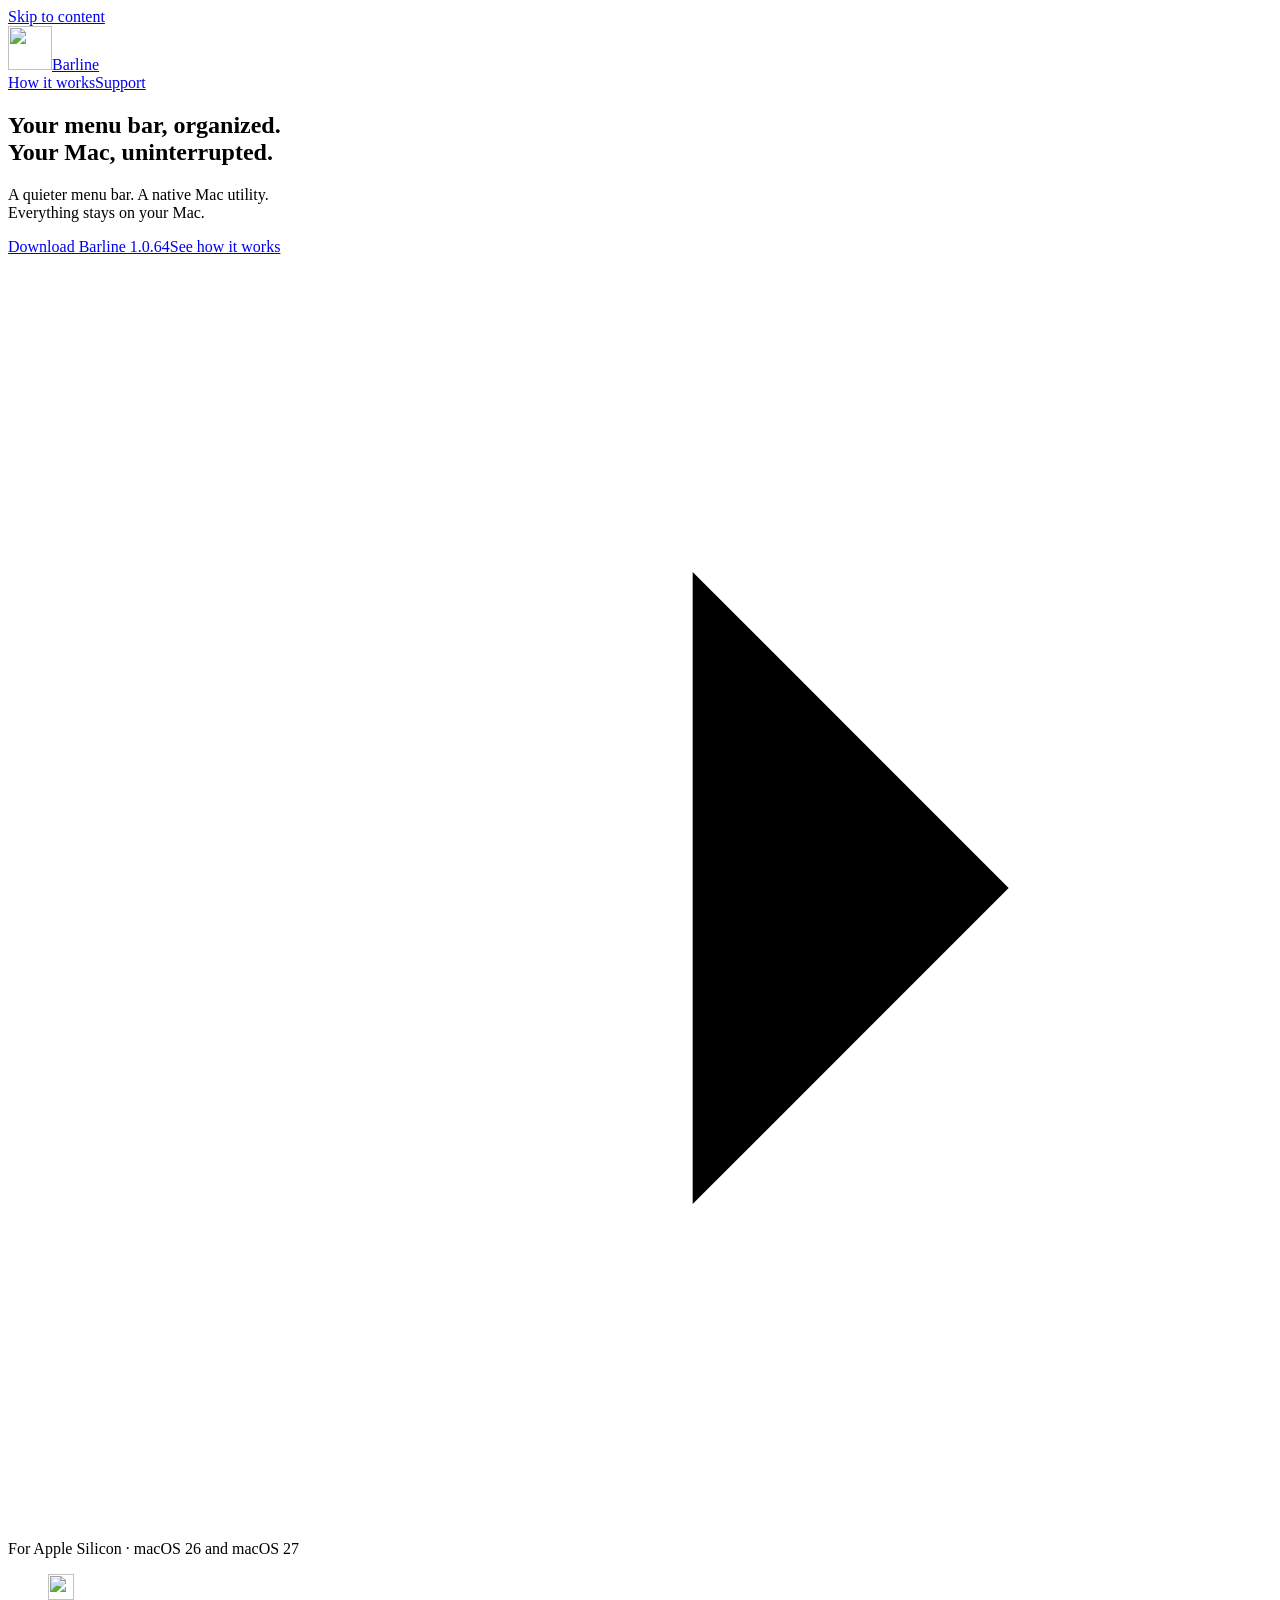
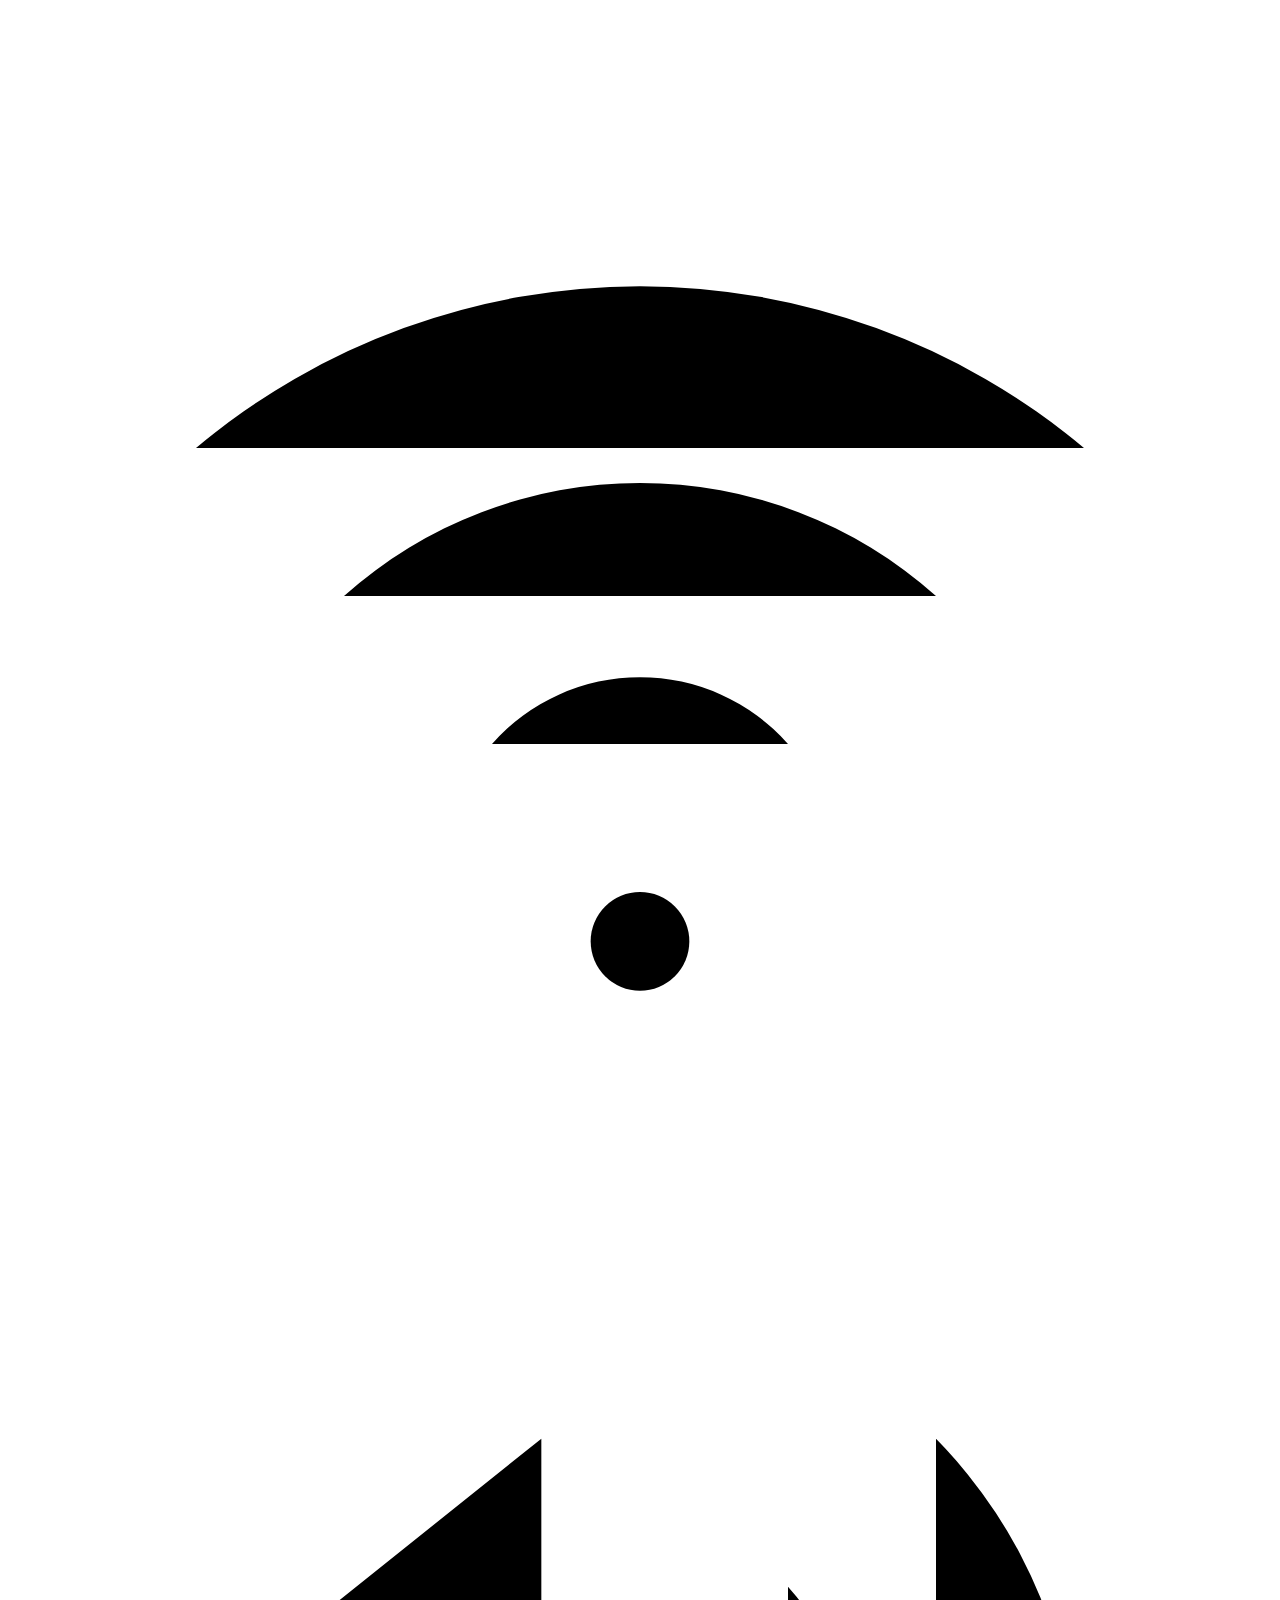
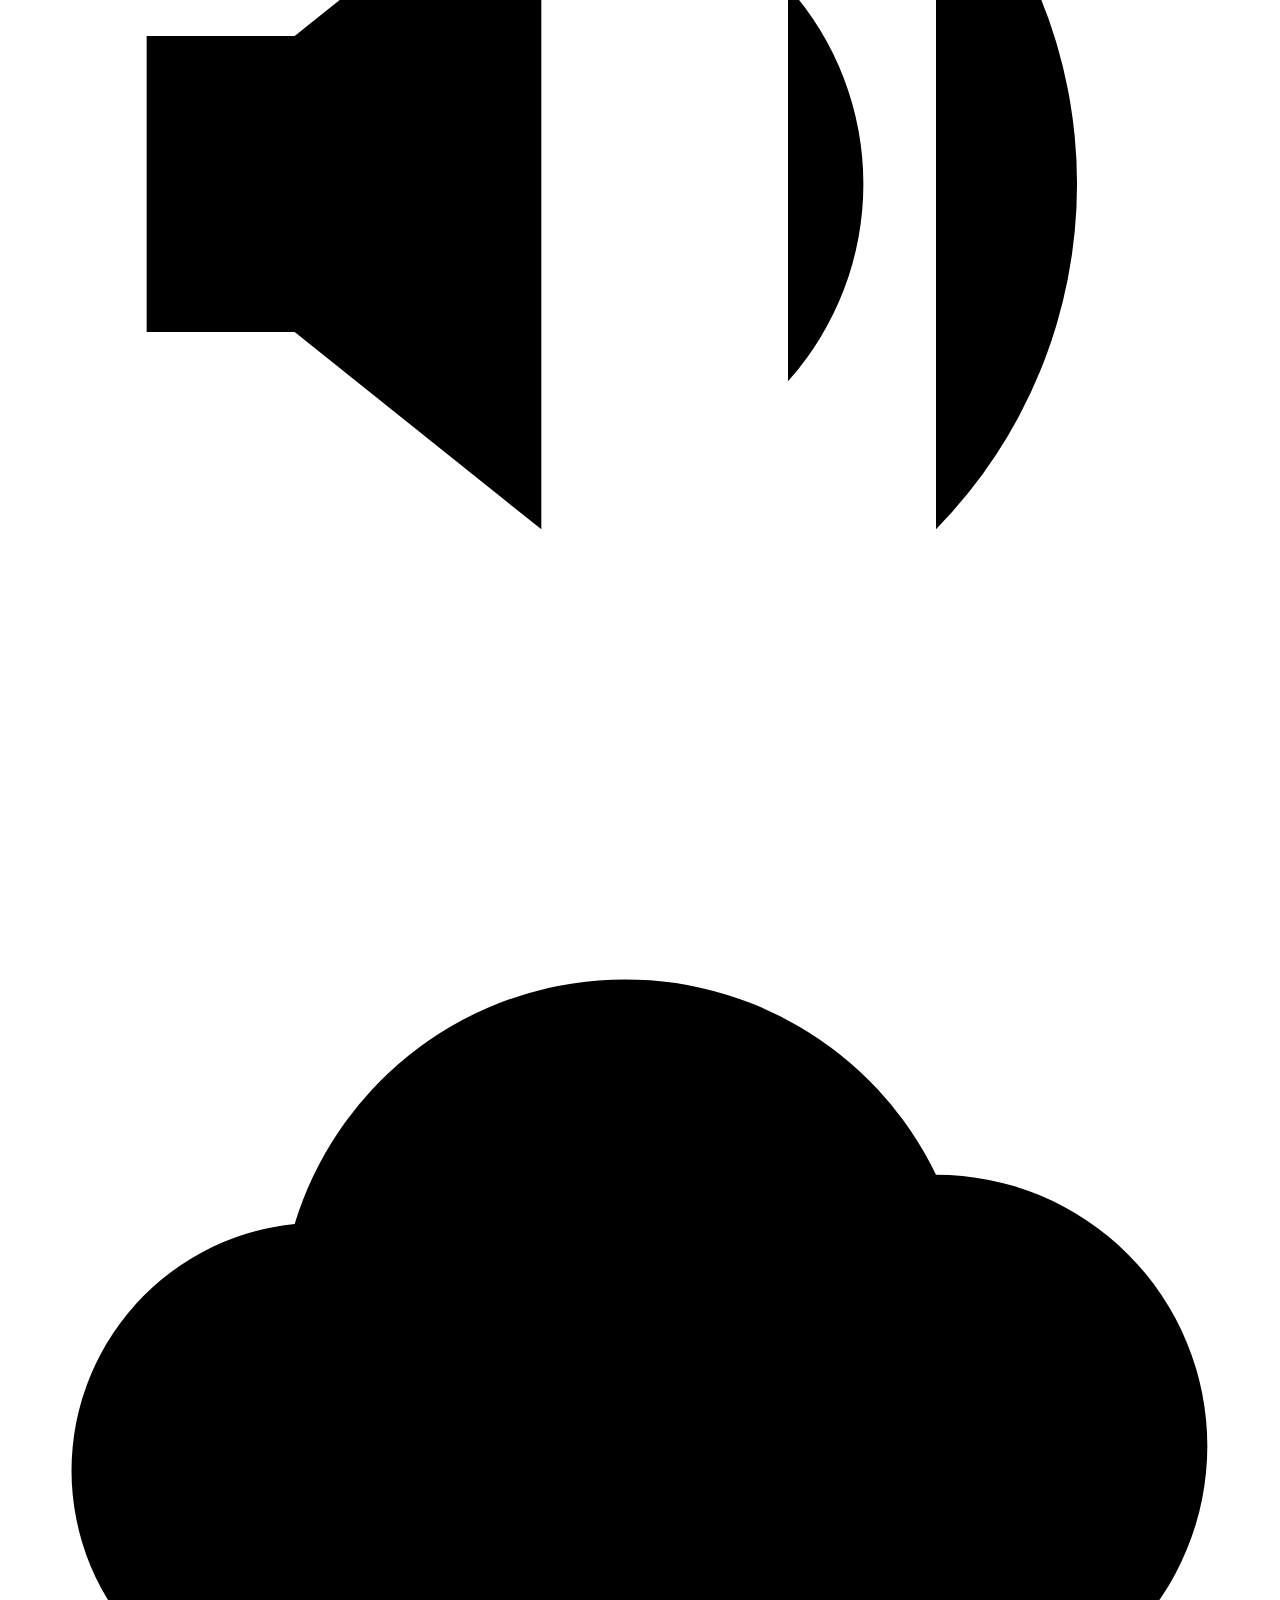
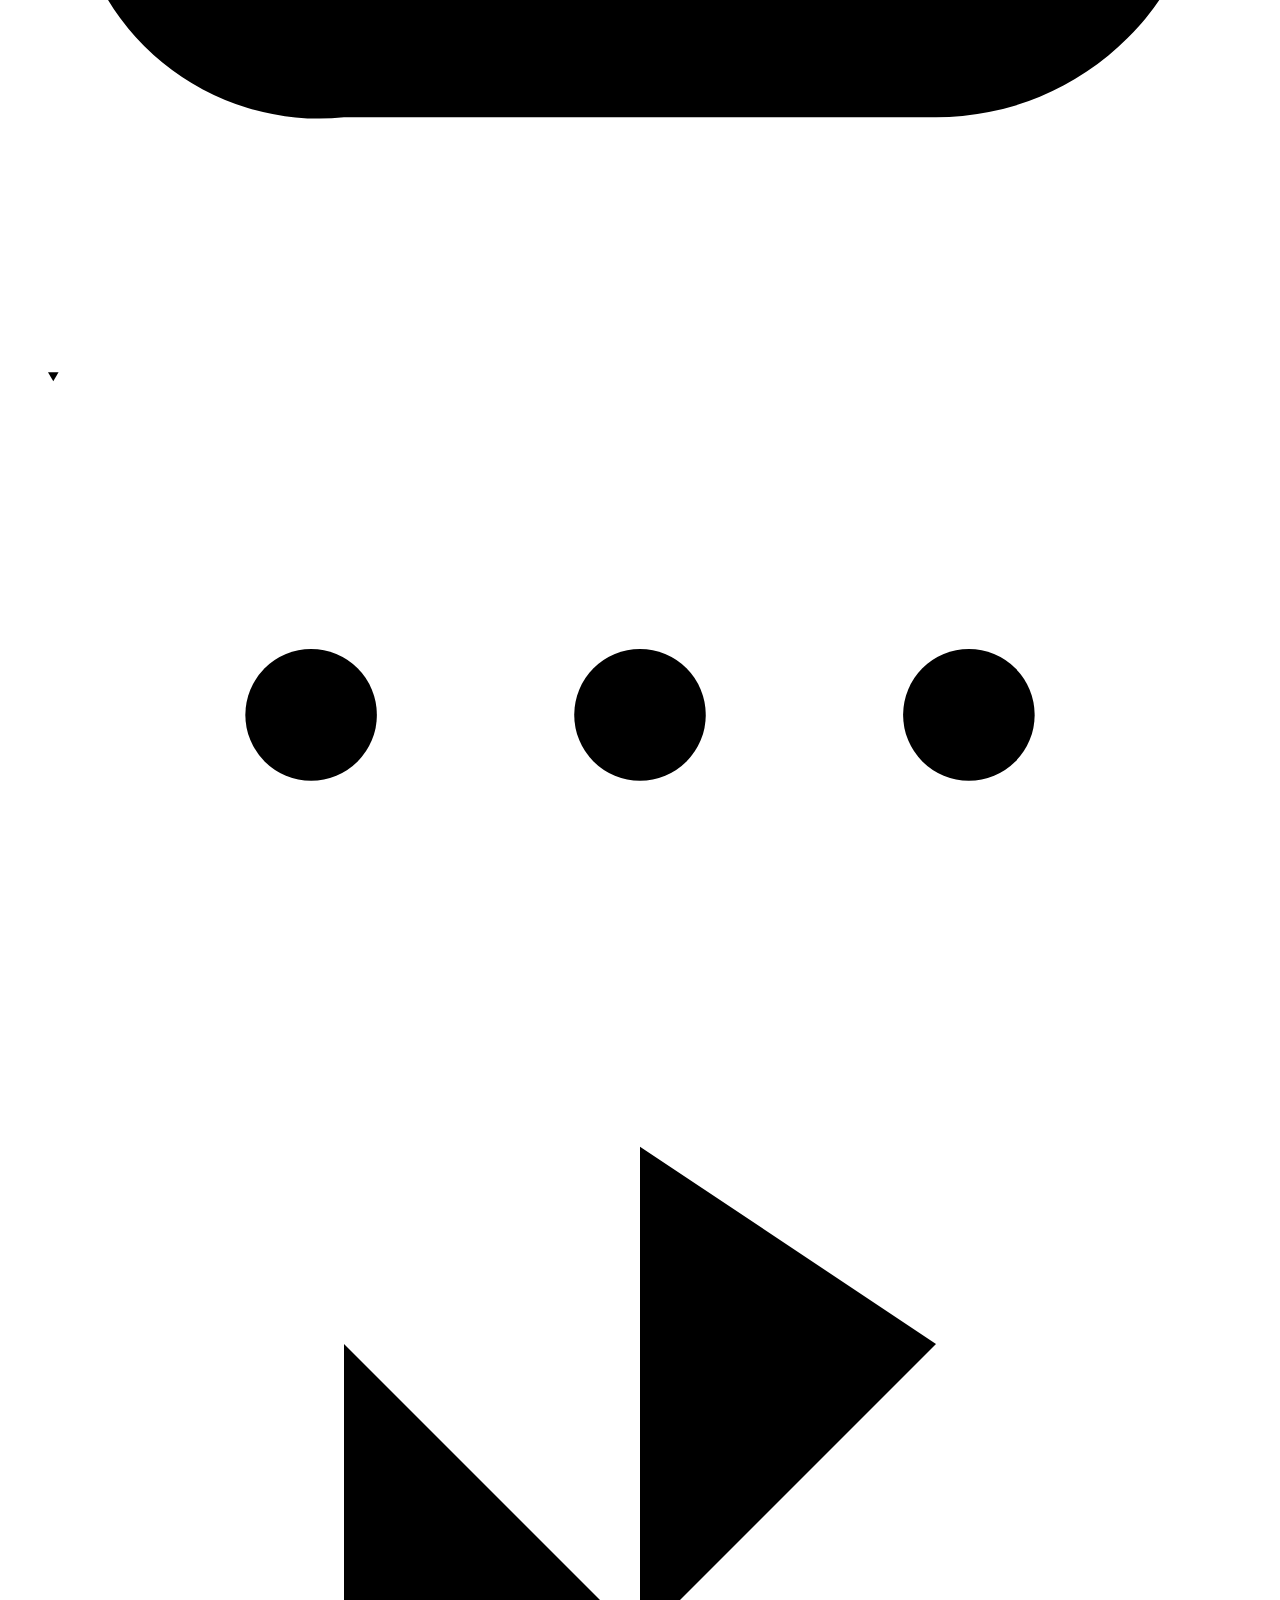
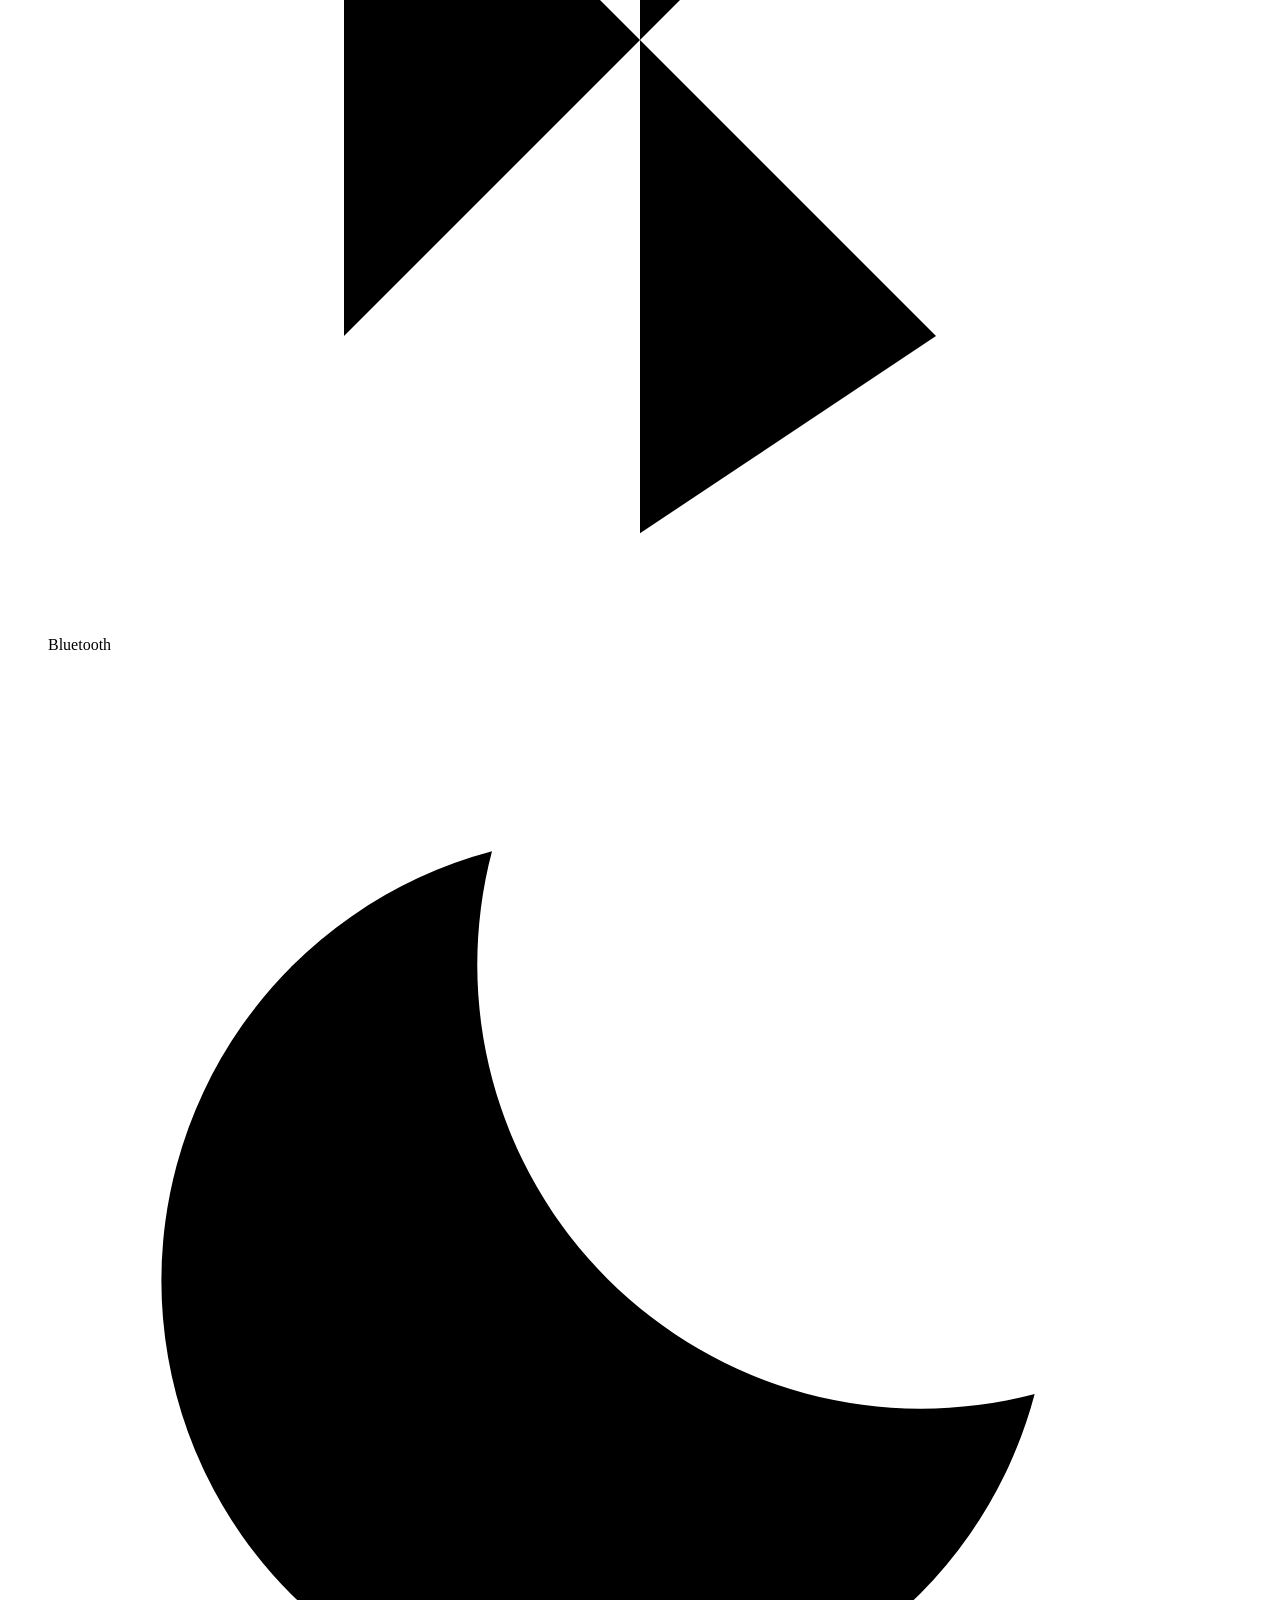
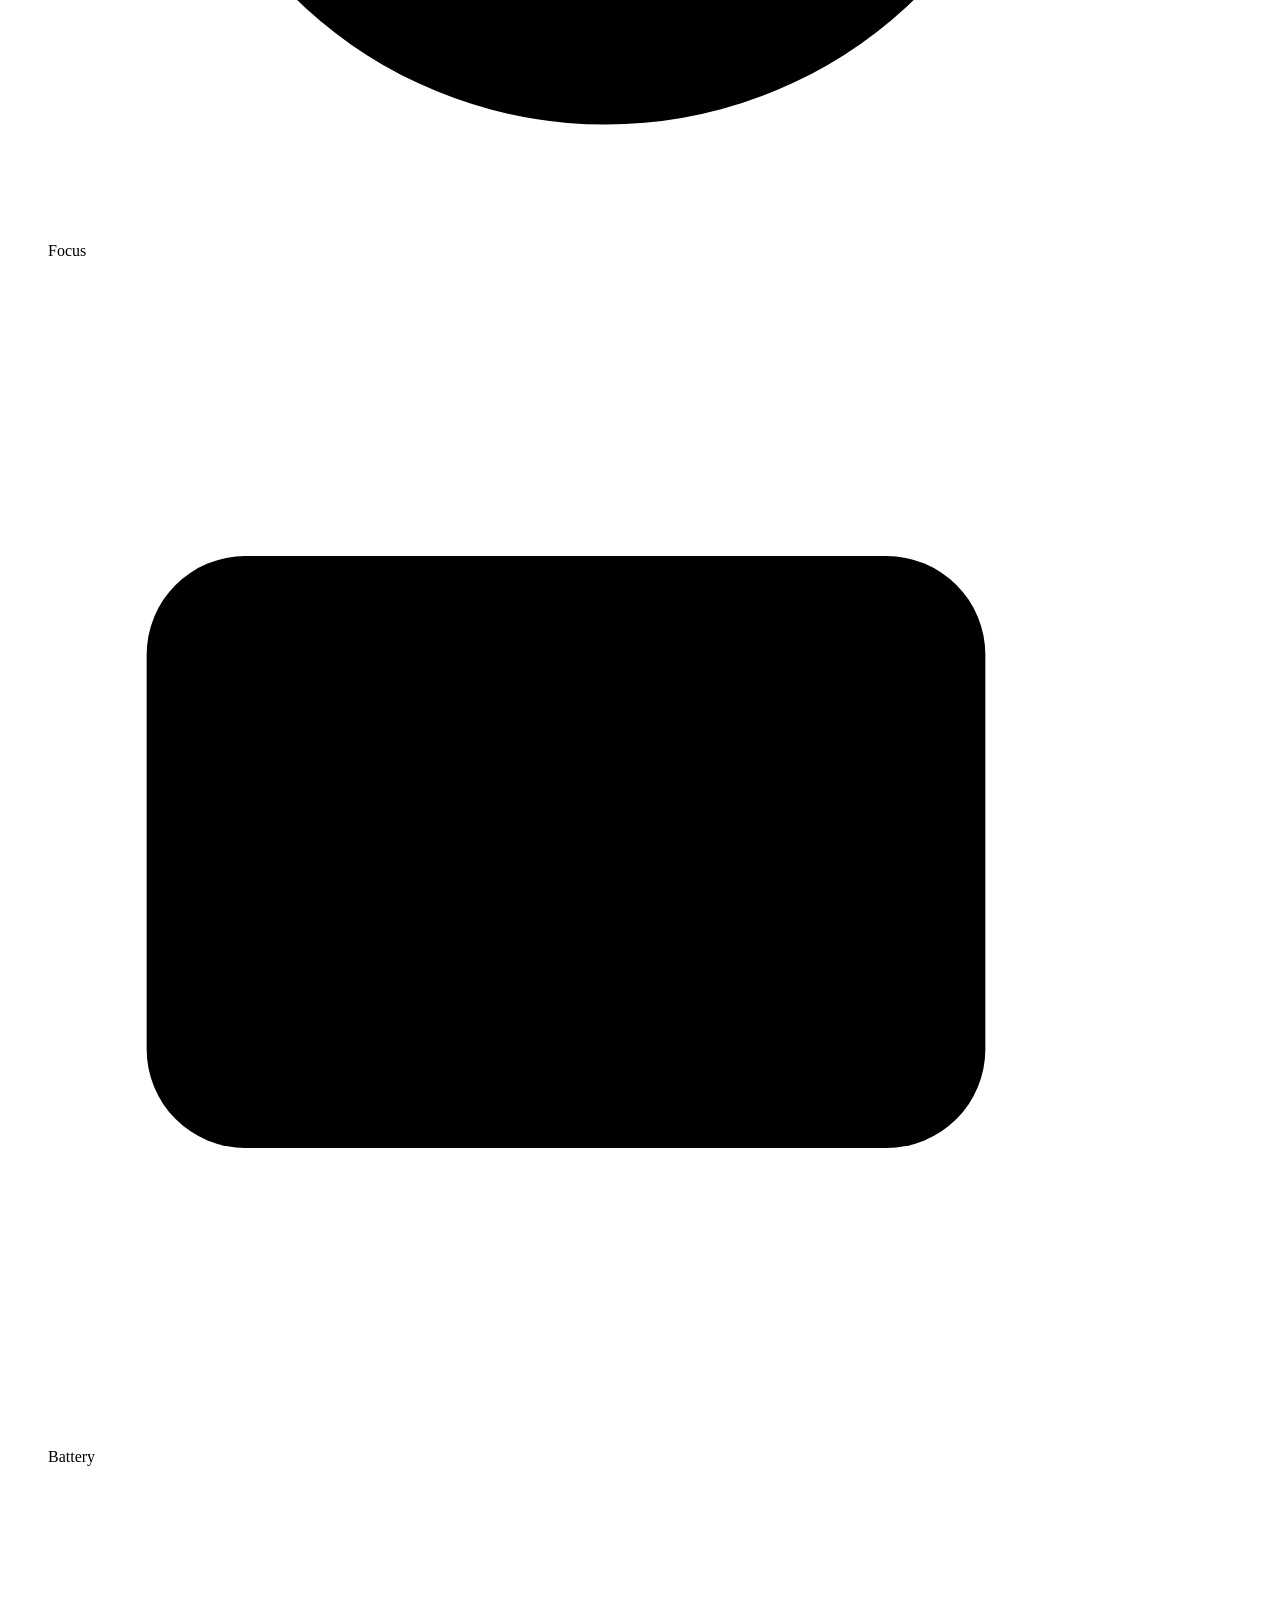
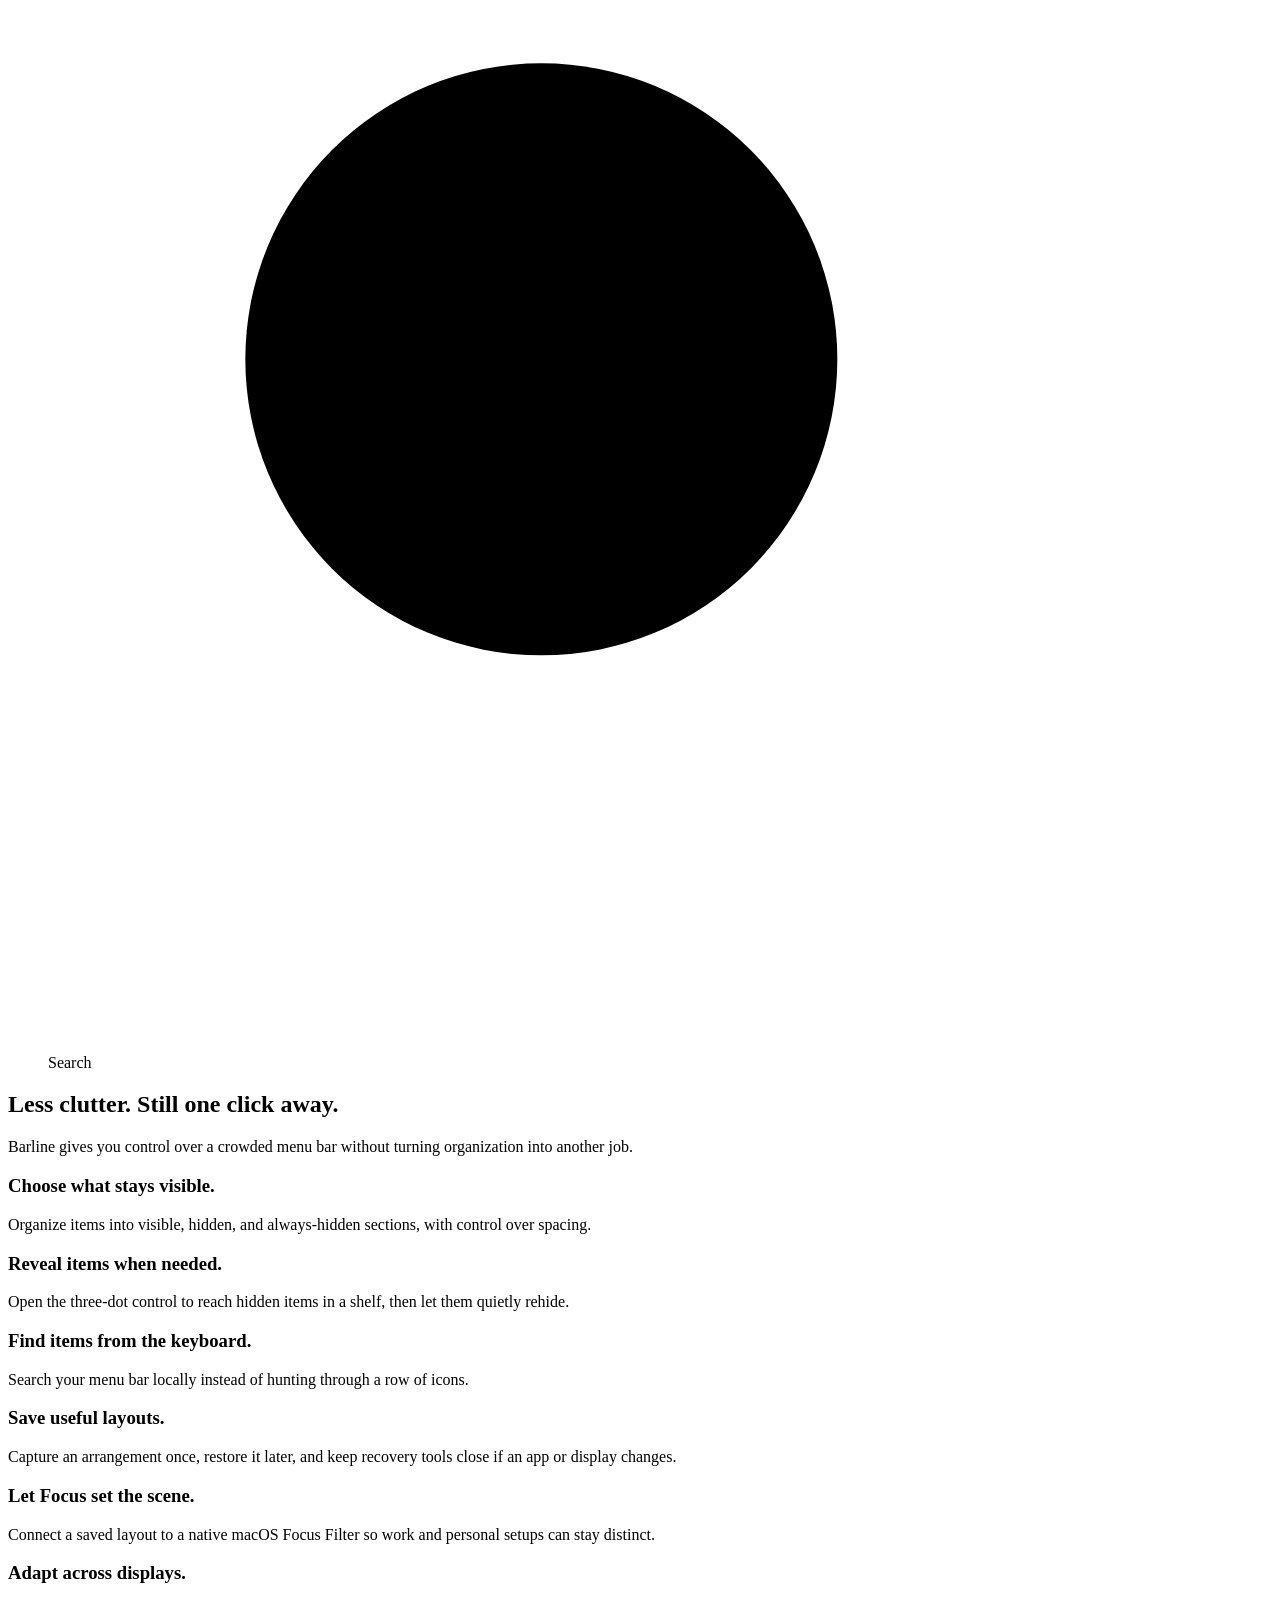
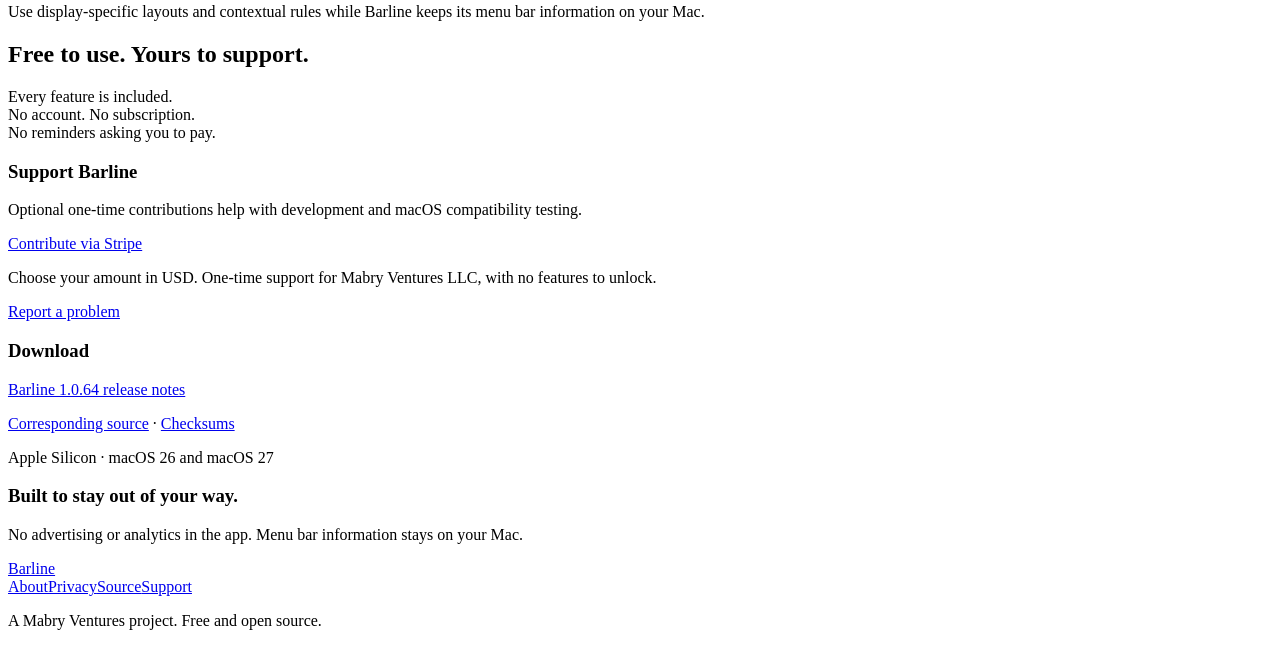
==== commit ab7dca49: "Link Barline 1.0.64 on the website Point the download, release notes, source, and checksum links at " ====
--- a/site/src/index.html
+++ b/site/src/index.html
@@ -24,7 +24,7 @@
     <section class="hero" aria-labelledby="headline">
       <h1 id="headline">Your menu bar, organized.<br><span>Your Mac, uninterrupted.</span></h1>
       <p class="intro">A quieter menu bar. A native Mac utility.<br> Everything stays on your Mac.</p>
-      <div class="hero-actions"><a class="button" href="https://github.com/Mabry-Ventures/mv-barline/releases/download/v1.0.48/Barline-1.0.48.dmg">Download Barline 1.0.48</a><a class="text-action" href="#how-it-works">See how it works <svg viewBox="0 0 24 24" aria-hidden="true"><path d="M4 12h15m-6-6 6 6-6 6"/></svg></a></div>
+      <div class="hero-actions"><a class="button" href="https://github.com/Mabry-Ventures/mv-barline/releases/download/v1.0.64/Barline-1.0.64.dmg">Download Barline 1.0.64</a><a class="text-action" href="#how-it-works">See how it works <svg viewBox="0 0 24 24" aria-hidden="true"><path d="M4 12h15m-6-6 6 6-6 6"/></svg></a></div>
       <p class="caption">For Apple Silicon · macOS 26 and macOS 27</p>
       <figure class="menu-illustration" aria-label="Interactive illustration of showing hidden menu bar items. This is not your Mac’s menu bar.">
         <div class="illustrated-bar">
@@ -63,7 +63,7 @@
       <div><h3>Support Barline</h3><p>Optional one-time contributions help with development and macOS compatibility testing.</p><p><a class="button" href="https://buy.stripe.com/cNibJ1a370l33AVgnk1ck02" rel="noreferrer">Contribute via Stripe</a></p><p class="caption">Choose your amount in USD. One-time support for Mabry Ventures LLC, with no features to unlock.</p><a href="https://github.com/Mabry-Ventures/mv-barline/issues">Report a problem</a></div>
     </section>
     <section class="release section-rule two-columns" aria-label="Availability and privacy">
-      <div id="release"><h3>Download</h3><p><a href="https://github.com/Mabry-Ventures/mv-barline/releases/tag/v1.0.48">Barline 1.0.48 release notes</a></p><p><a href="https://github.com/Mabry-Ventures/mv-barline/releases/download/v1.0.48/Barline-1.0.48-source.tar.gz">Corresponding source</a> · <a href="https://github.com/Mabry-Ventures/mv-barline/releases/download/v1.0.48/SHA256SUMS">Checksums</a></p><p>Apple Silicon · macOS 26 and macOS 27</p></div>
+      <div id="release"><h3>Download</h3><p><a href="https://github.com/Mabry-Ventures/mv-barline/releases/tag/v1.0.64">Barline 1.0.64 release notes</a></p><p><a href="https://github.com/Mabry-Ventures/mv-barline/releases/download/v1.0.64/Barline-1.0.64-source.tar.gz">Corresponding source</a> · <a href="https://github.com/Mabry-Ventures/mv-barline/releases/download/v1.0.64/SHA256SUMS">Checksums</a></p><p>Apple Silicon · macOS 26 and macOS 27</p></div>
       <div><h3>Built to stay out of your way.</h3><p>No advertising or analytics in the app. Menu bar information stays on your Mac.</p></div>
     </section>
   </main>
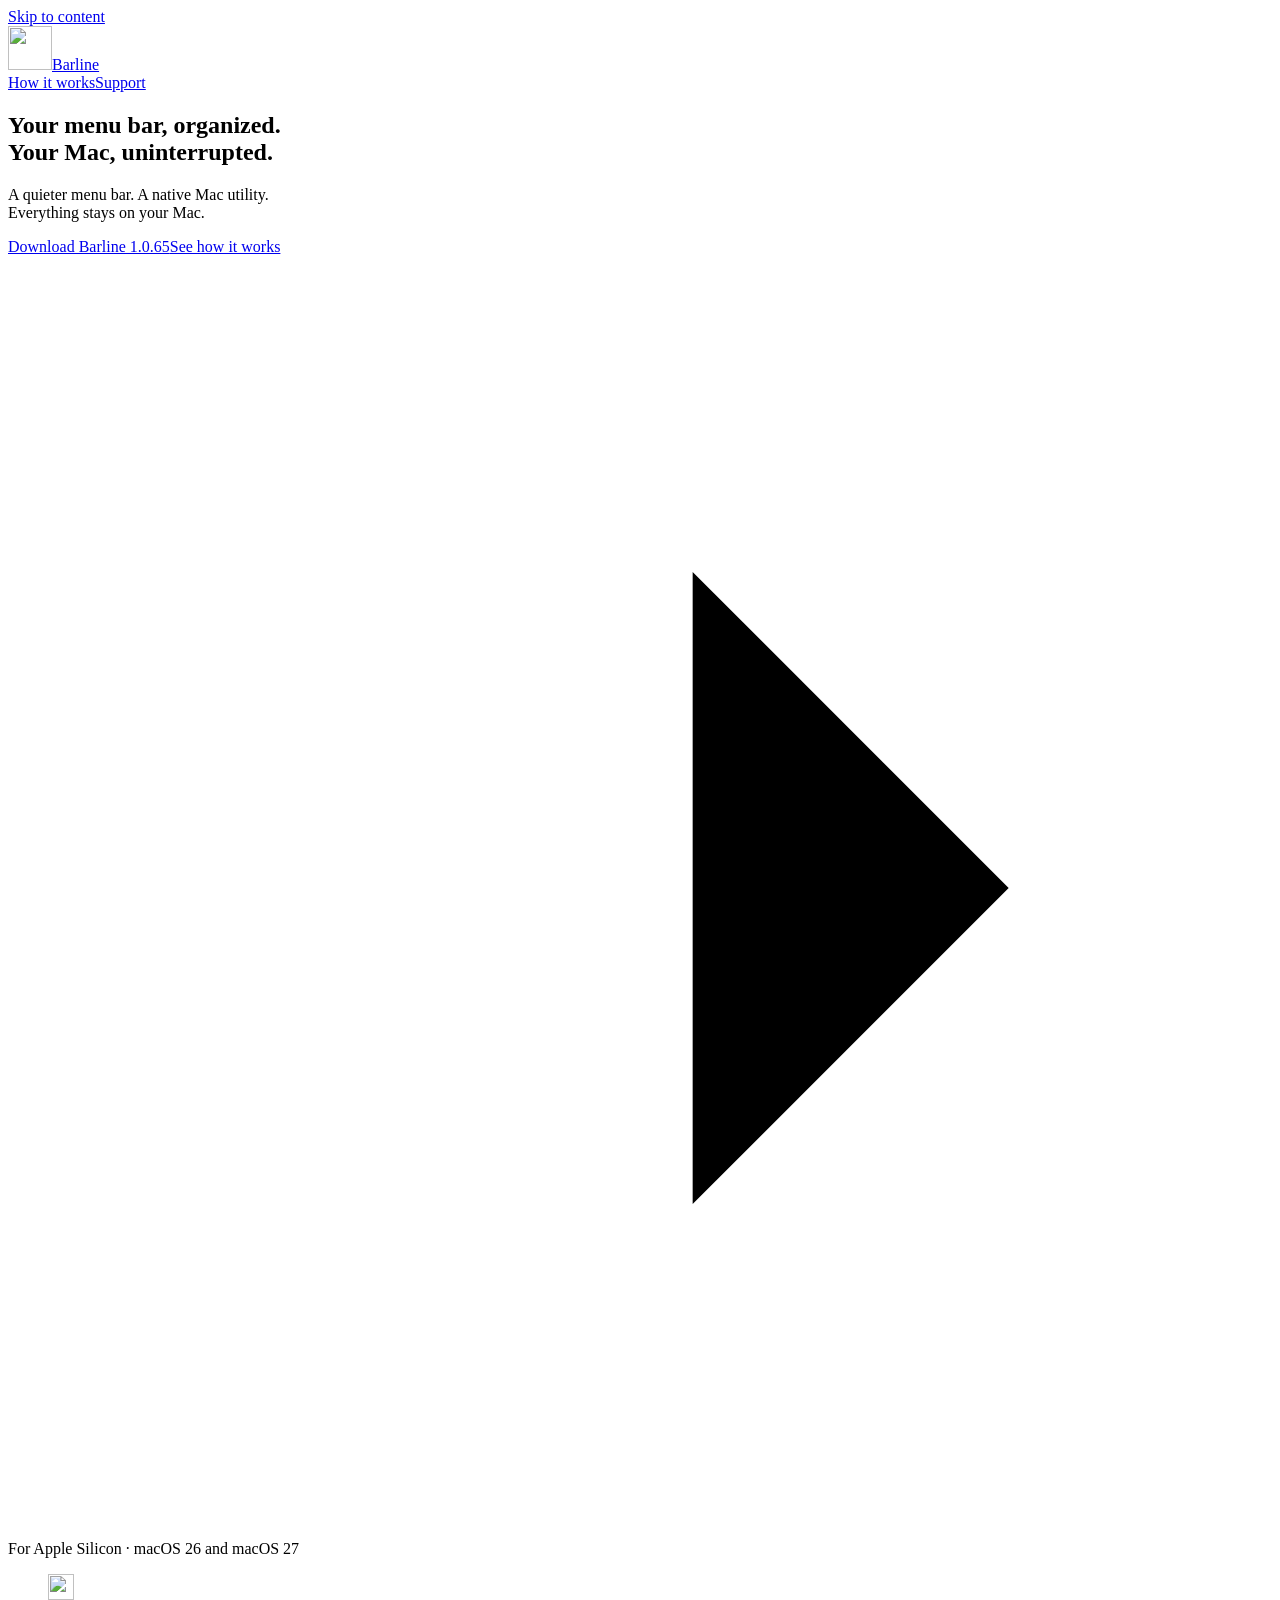
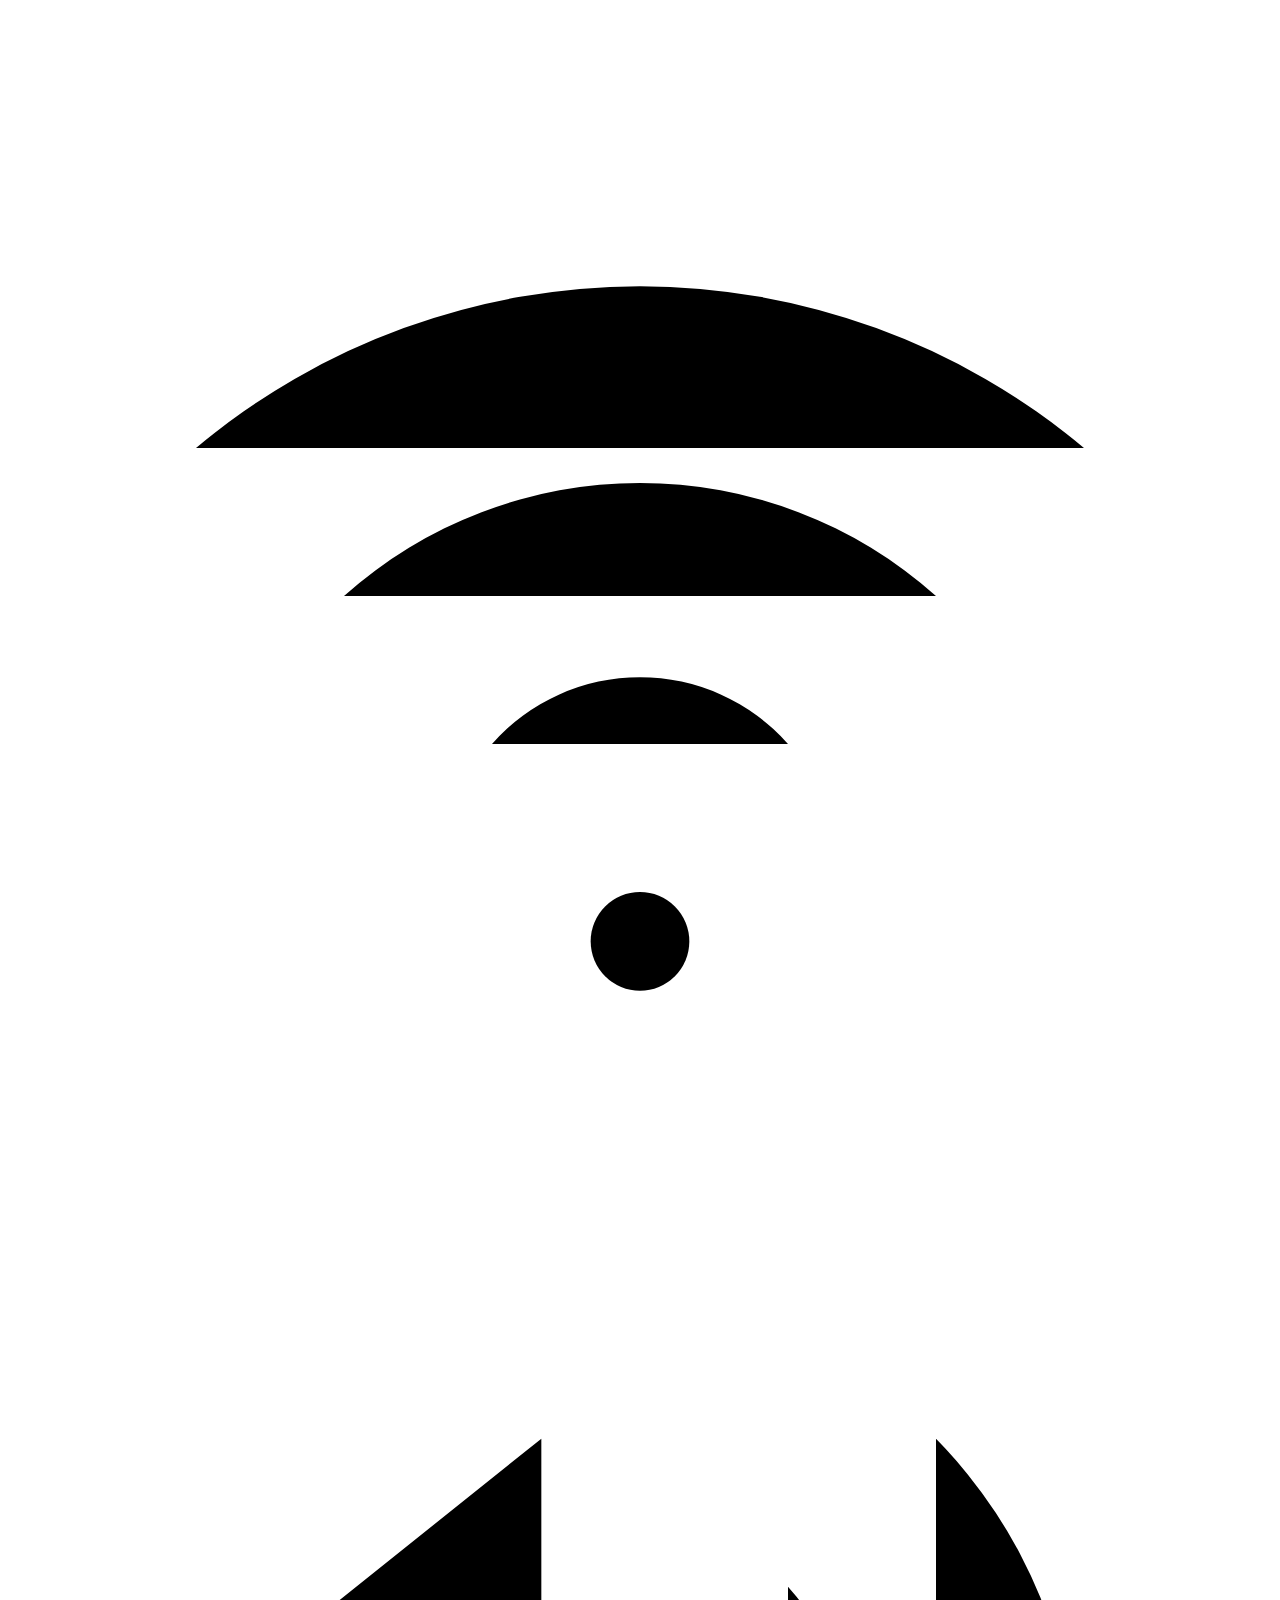
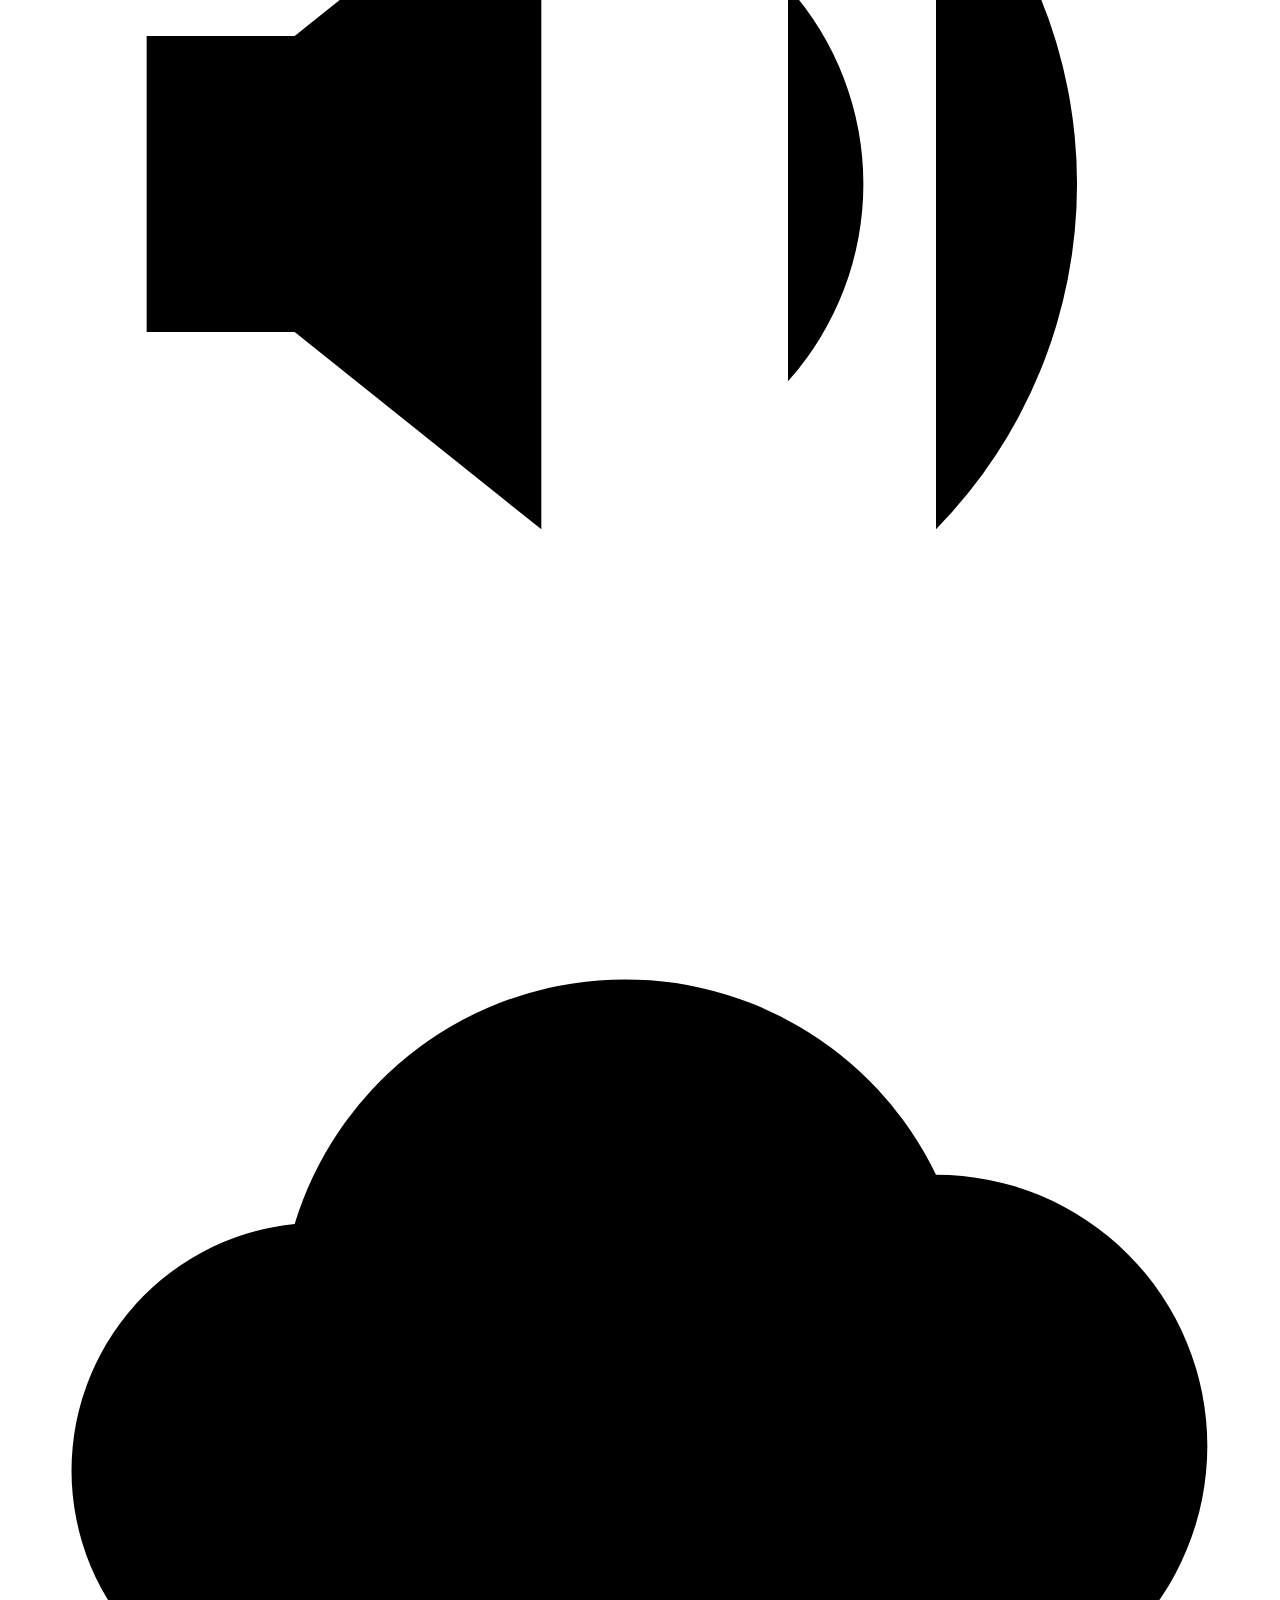
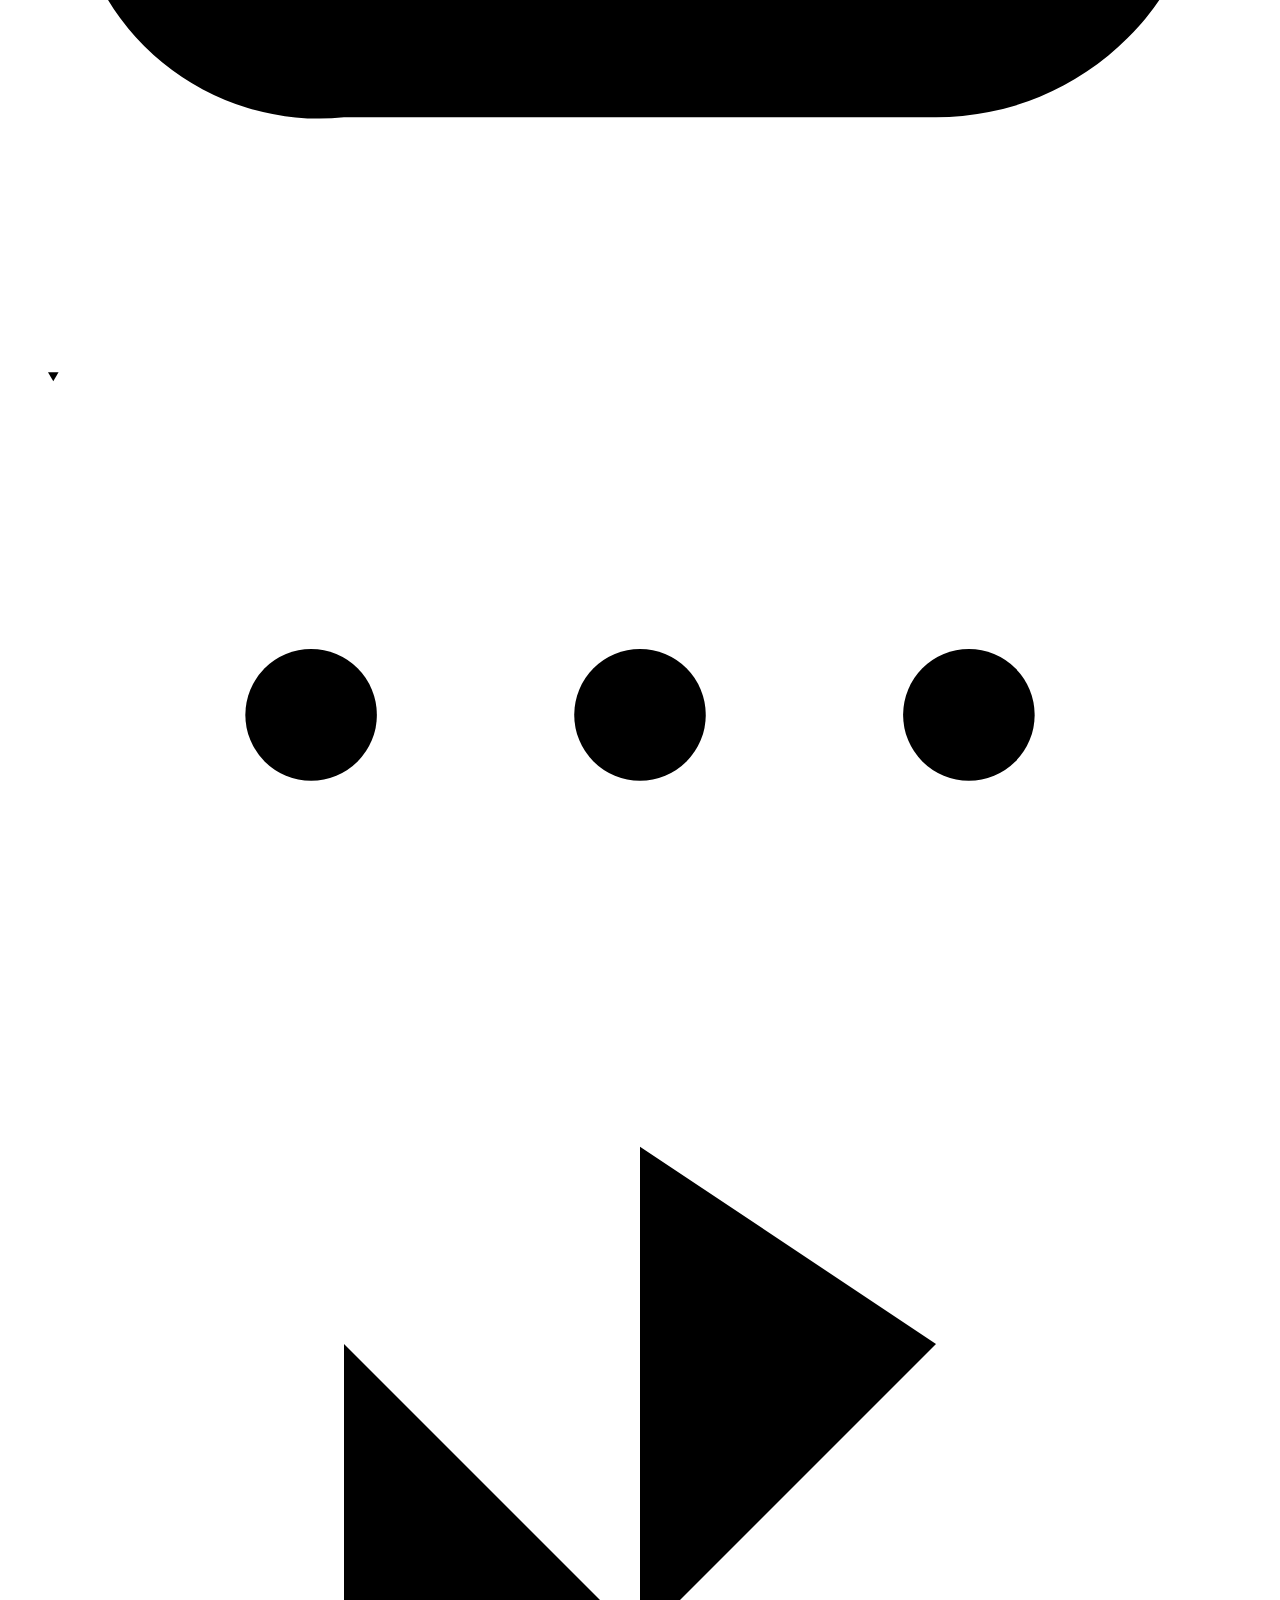
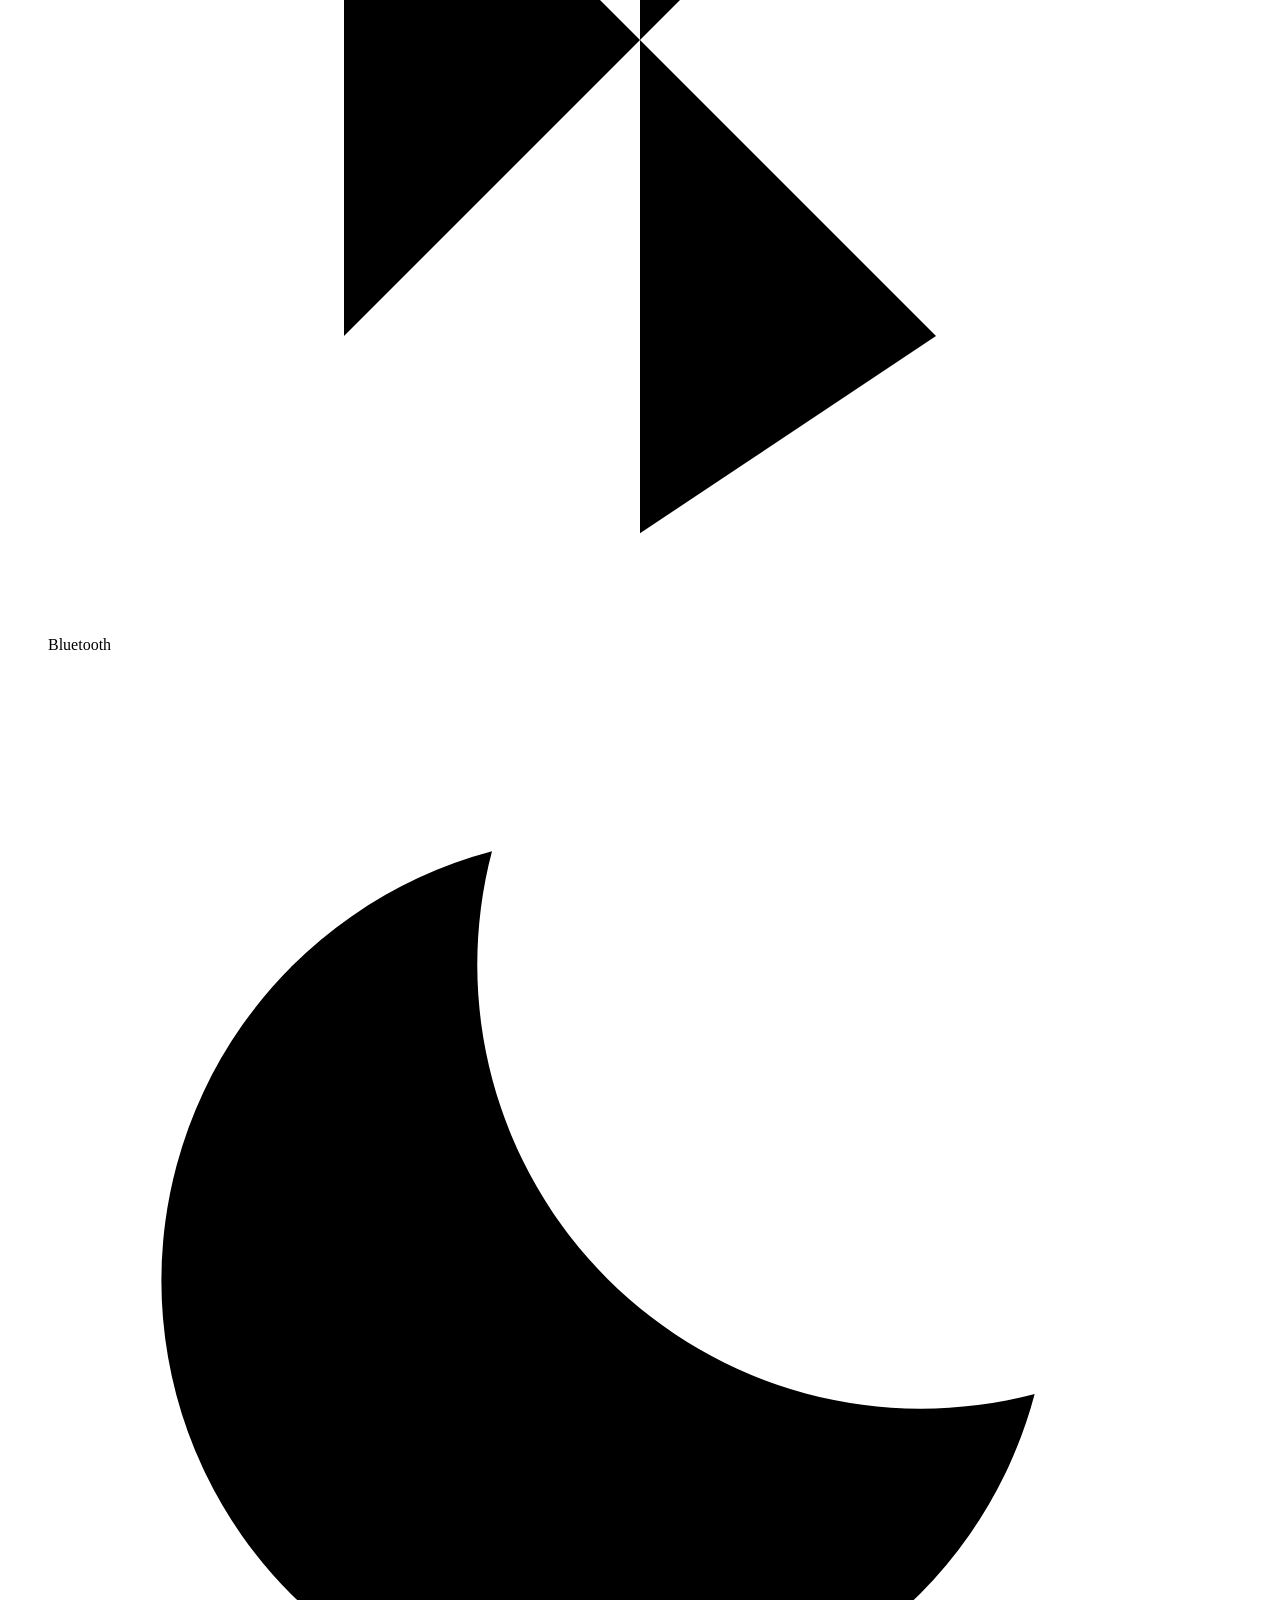
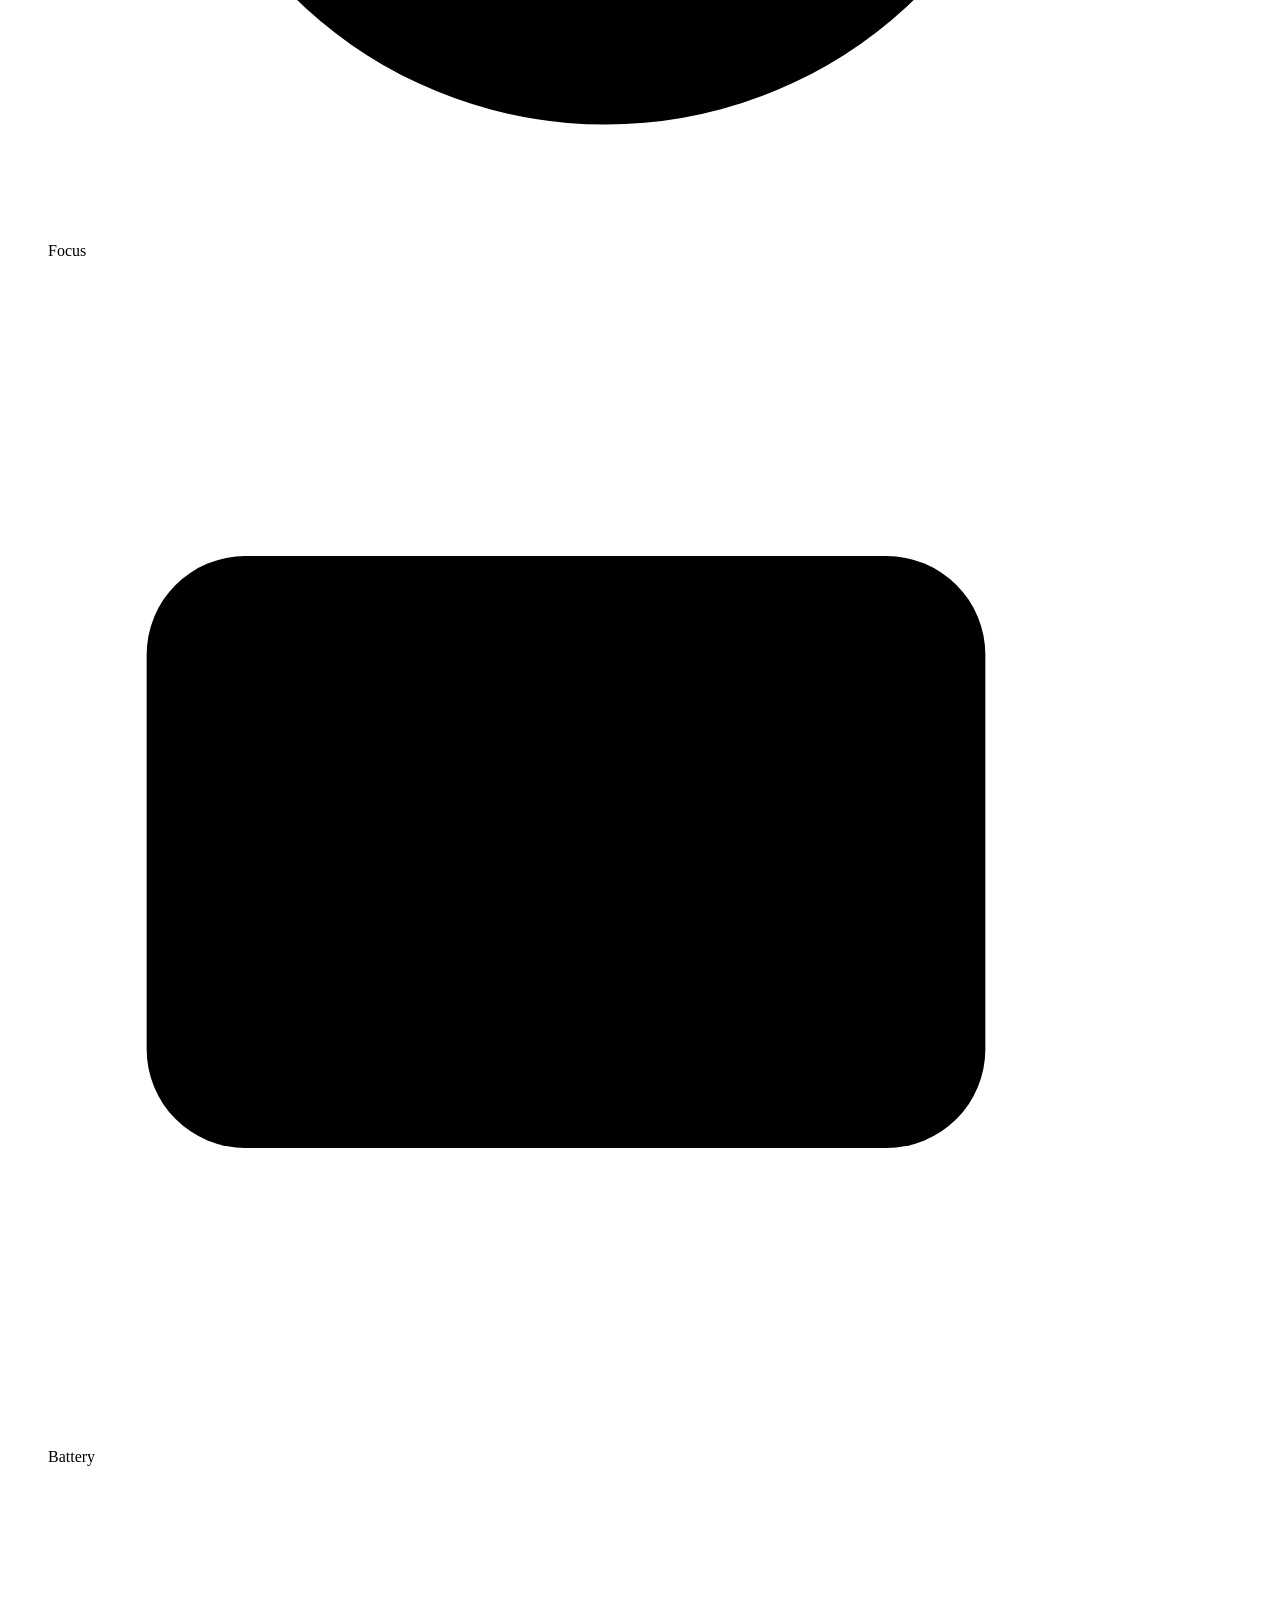
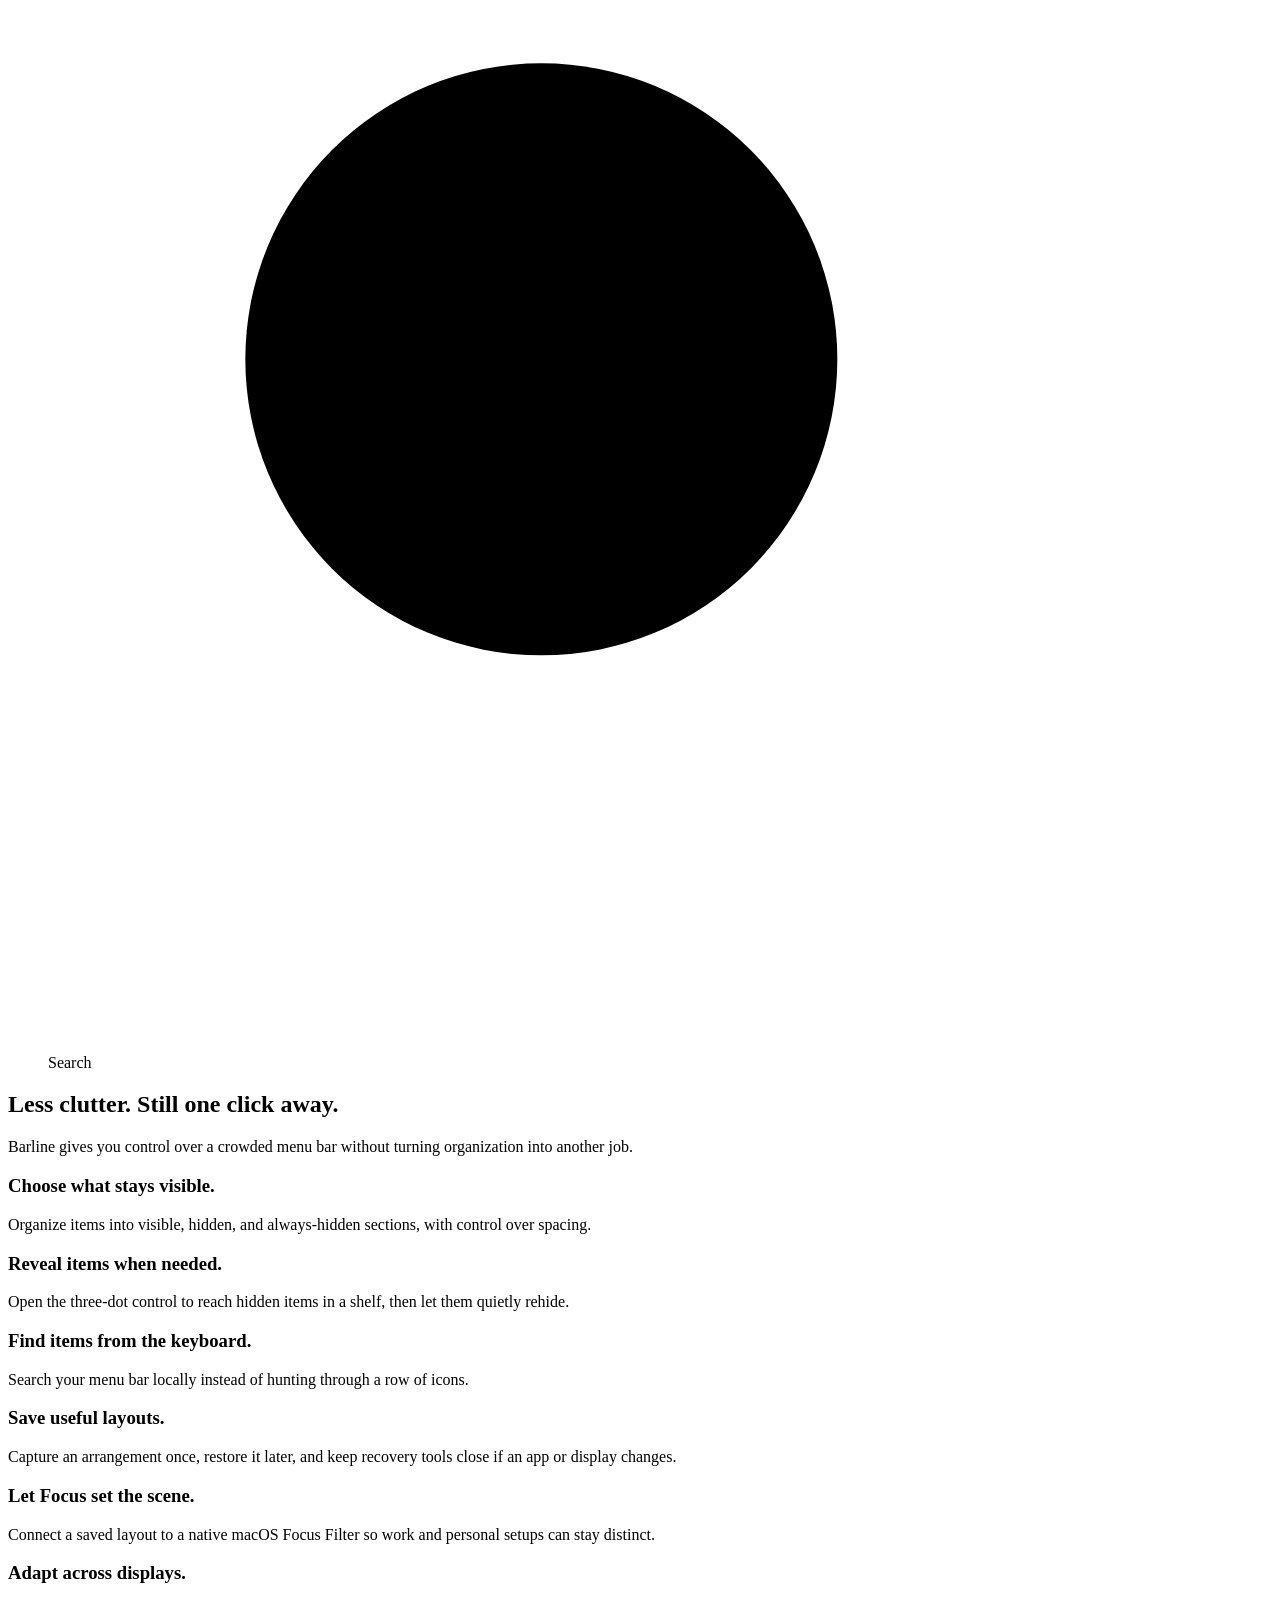
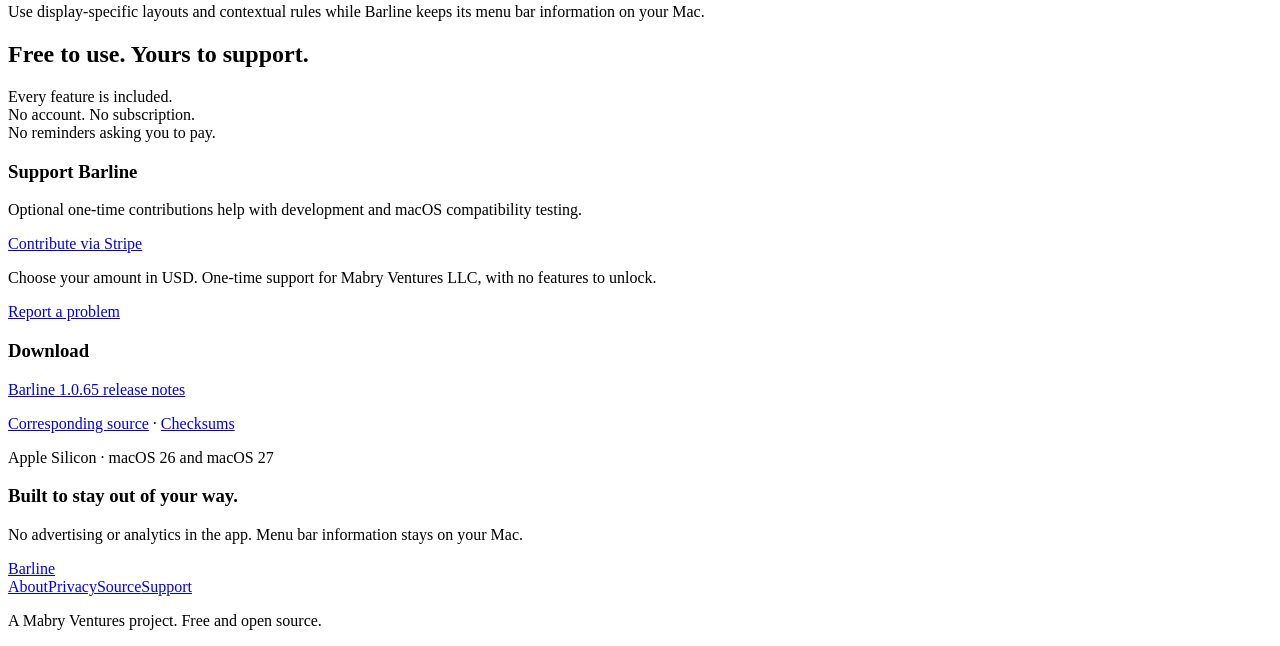
==== commit 7214f35f: "Link Barline 1.0.65 on the website Co-Authored-By: Claude Opus 5.5 <noreply@anthropic.com>" ====
--- a/site/src/index.html
+++ b/site/src/index.html
@@ -24,7 +24,7 @@
     <section class="hero" aria-labelledby="headline">
       <h1 id="headline">Your menu bar, organized.<br><span>Your Mac, uninterrupted.</span></h1>
       <p class="intro">A quieter menu bar. A native Mac utility.<br> Everything stays on your Mac.</p>
-      <div class="hero-actions"><a class="button" href="https://github.com/Mabry-Ventures/mv-barline/releases/download/v1.0.64/Barline-1.0.64.dmg">Download Barline 1.0.64</a><a class="text-action" href="#how-it-works">See how it works <svg viewBox="0 0 24 24" aria-hidden="true"><path d="M4 12h15m-6-6 6 6-6 6"/></svg></a></div>
+      <div class="hero-actions"><a class="button" href="https://github.com/Mabry-Ventures/mv-barline/releases/download/v1.0.65/Barline-1.0.65.dmg">Download Barline 1.0.65</a><a class="text-action" href="#how-it-works">See how it works <svg viewBox="0 0 24 24" aria-hidden="true"><path d="M4 12h15m-6-6 6 6-6 6"/></svg></a></div>
       <p class="caption">For Apple Silicon · macOS 26 and macOS 27</p>
       <figure class="menu-illustration" aria-label="Interactive illustration of showing hidden menu bar items. This is not your Mac’s menu bar.">
         <div class="illustrated-bar">
@@ -63,7 +63,7 @@
       <div><h3>Support Barline</h3><p>Optional one-time contributions help with development and macOS compatibility testing.</p><p><a class="button" href="https://buy.stripe.com/cNibJ1a370l33AVgnk1ck02" rel="noreferrer">Contribute via Stripe</a></p><p class="caption">Choose your amount in USD. One-time support for Mabry Ventures LLC, with no features to unlock.</p><a href="https://github.com/Mabry-Ventures/mv-barline/issues">Report a problem</a></div>
     </section>
     <section class="release section-rule two-columns" aria-label="Availability and privacy">
-      <div id="release"><h3>Download</h3><p><a href="https://github.com/Mabry-Ventures/mv-barline/releases/tag/v1.0.64">Barline 1.0.64 release notes</a></p><p><a href="https://github.com/Mabry-Ventures/mv-barline/releases/download/v1.0.64/Barline-1.0.64-source.tar.gz">Corresponding source</a> · <a href="https://github.com/Mabry-Ventures/mv-barline/releases/download/v1.0.64/SHA256SUMS">Checksums</a></p><p>Apple Silicon · macOS 26 and macOS 27</p></div>
+      <div id="release"><h3>Download</h3><p><a href="https://github.com/Mabry-Ventures/mv-barline/releases/tag/v1.0.65">Barline 1.0.65 release notes</a></p><p><a href="https://github.com/Mabry-Ventures/mv-barline/releases/download/v1.0.65/Barline-1.0.65-source.tar.gz">Corresponding source</a> · <a href="https://github.com/Mabry-Ventures/mv-barline/releases/download/v1.0.65/SHA256SUMS">Checksums</a></p><p>Apple Silicon · macOS 26 and macOS 27</p></div>
       <div><h3>Built to stay out of your way.</h3><p>No advertising or analytics in the app. Menu bar information stays on your Mac.</p></div>
     </section>
   </main>
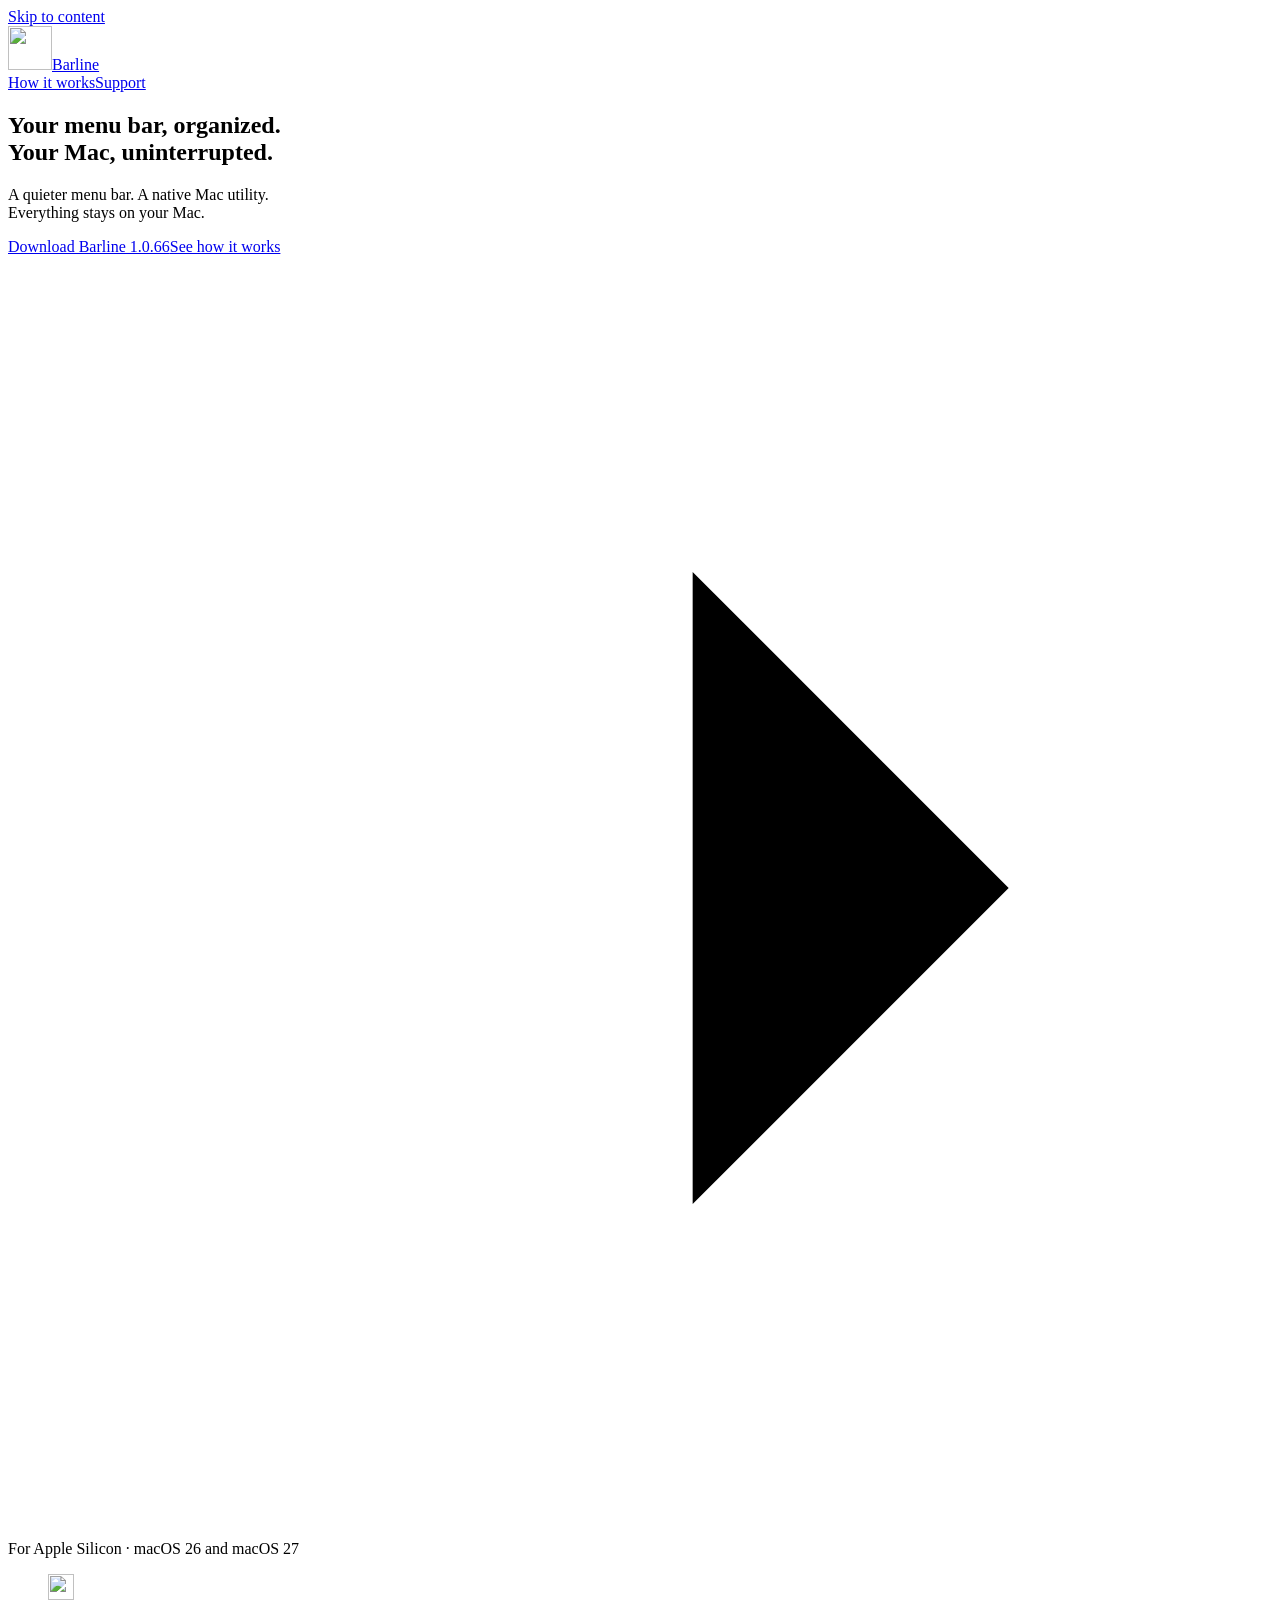
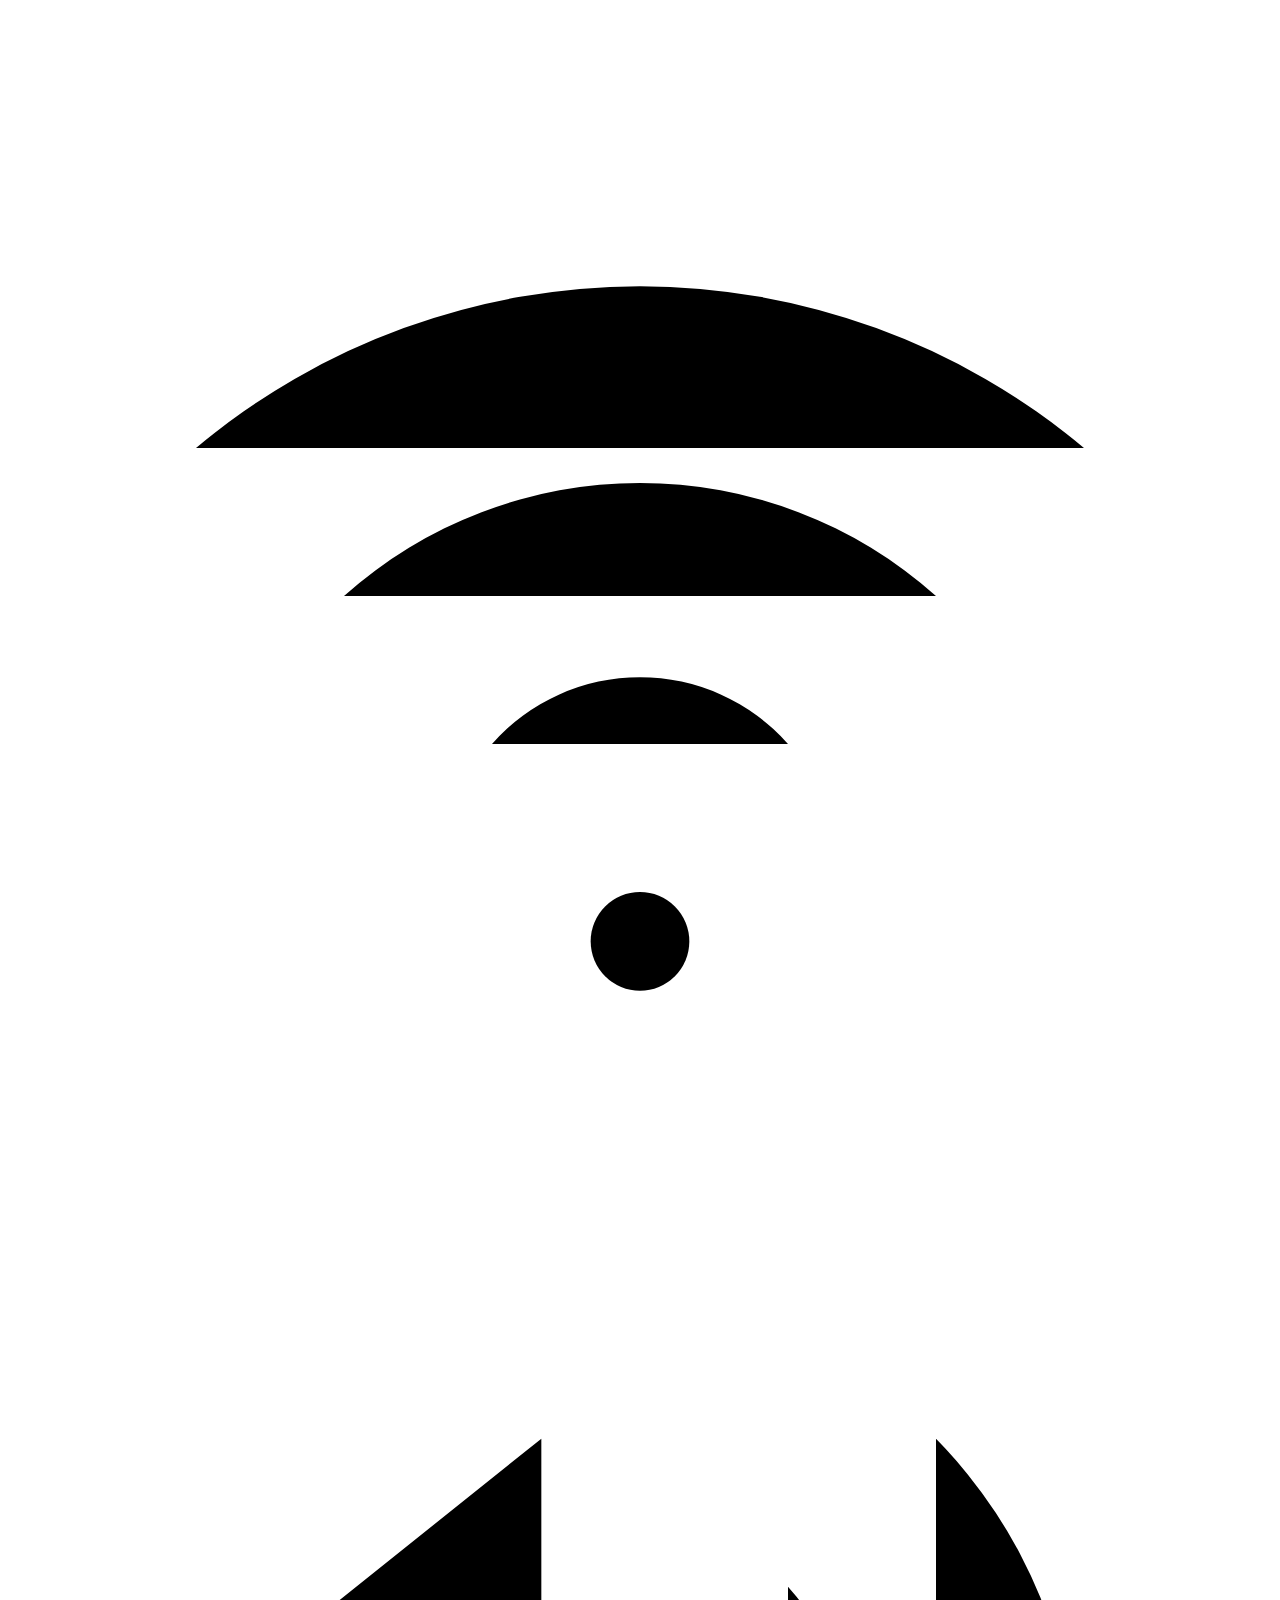
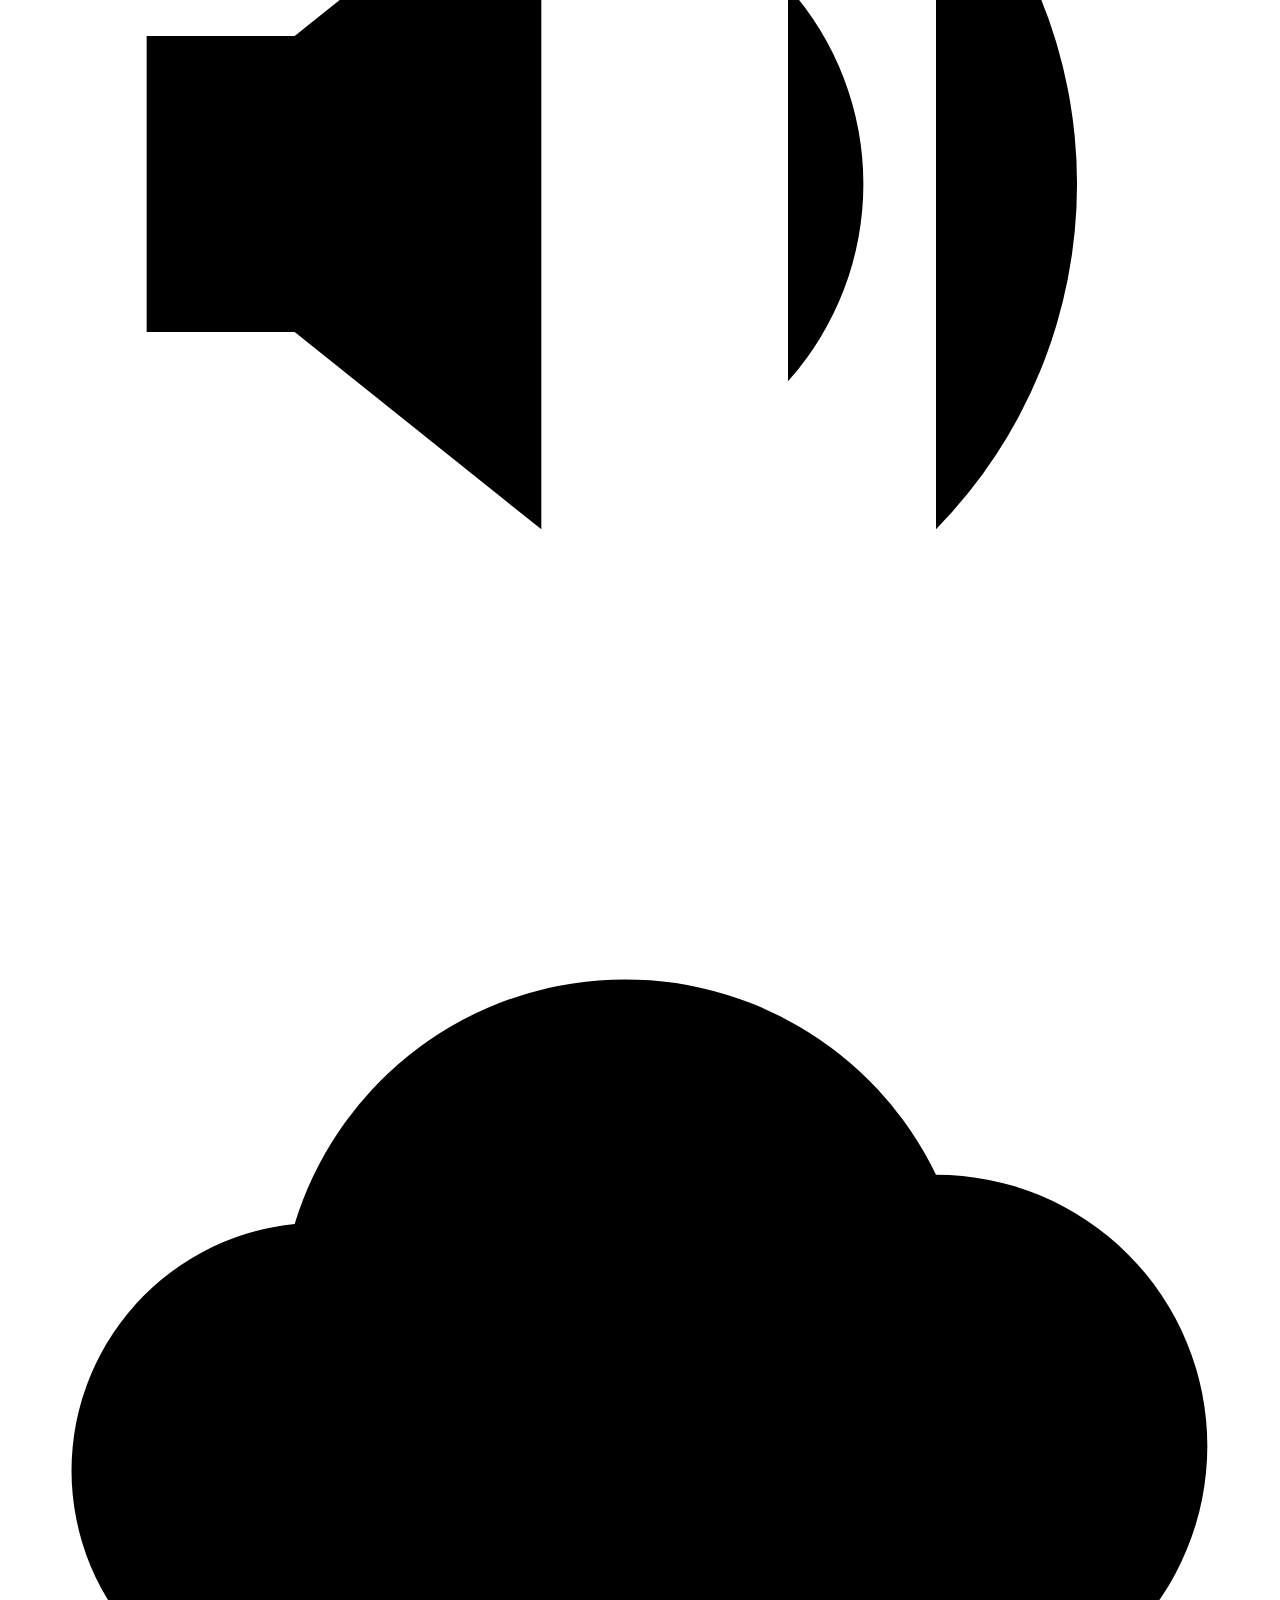
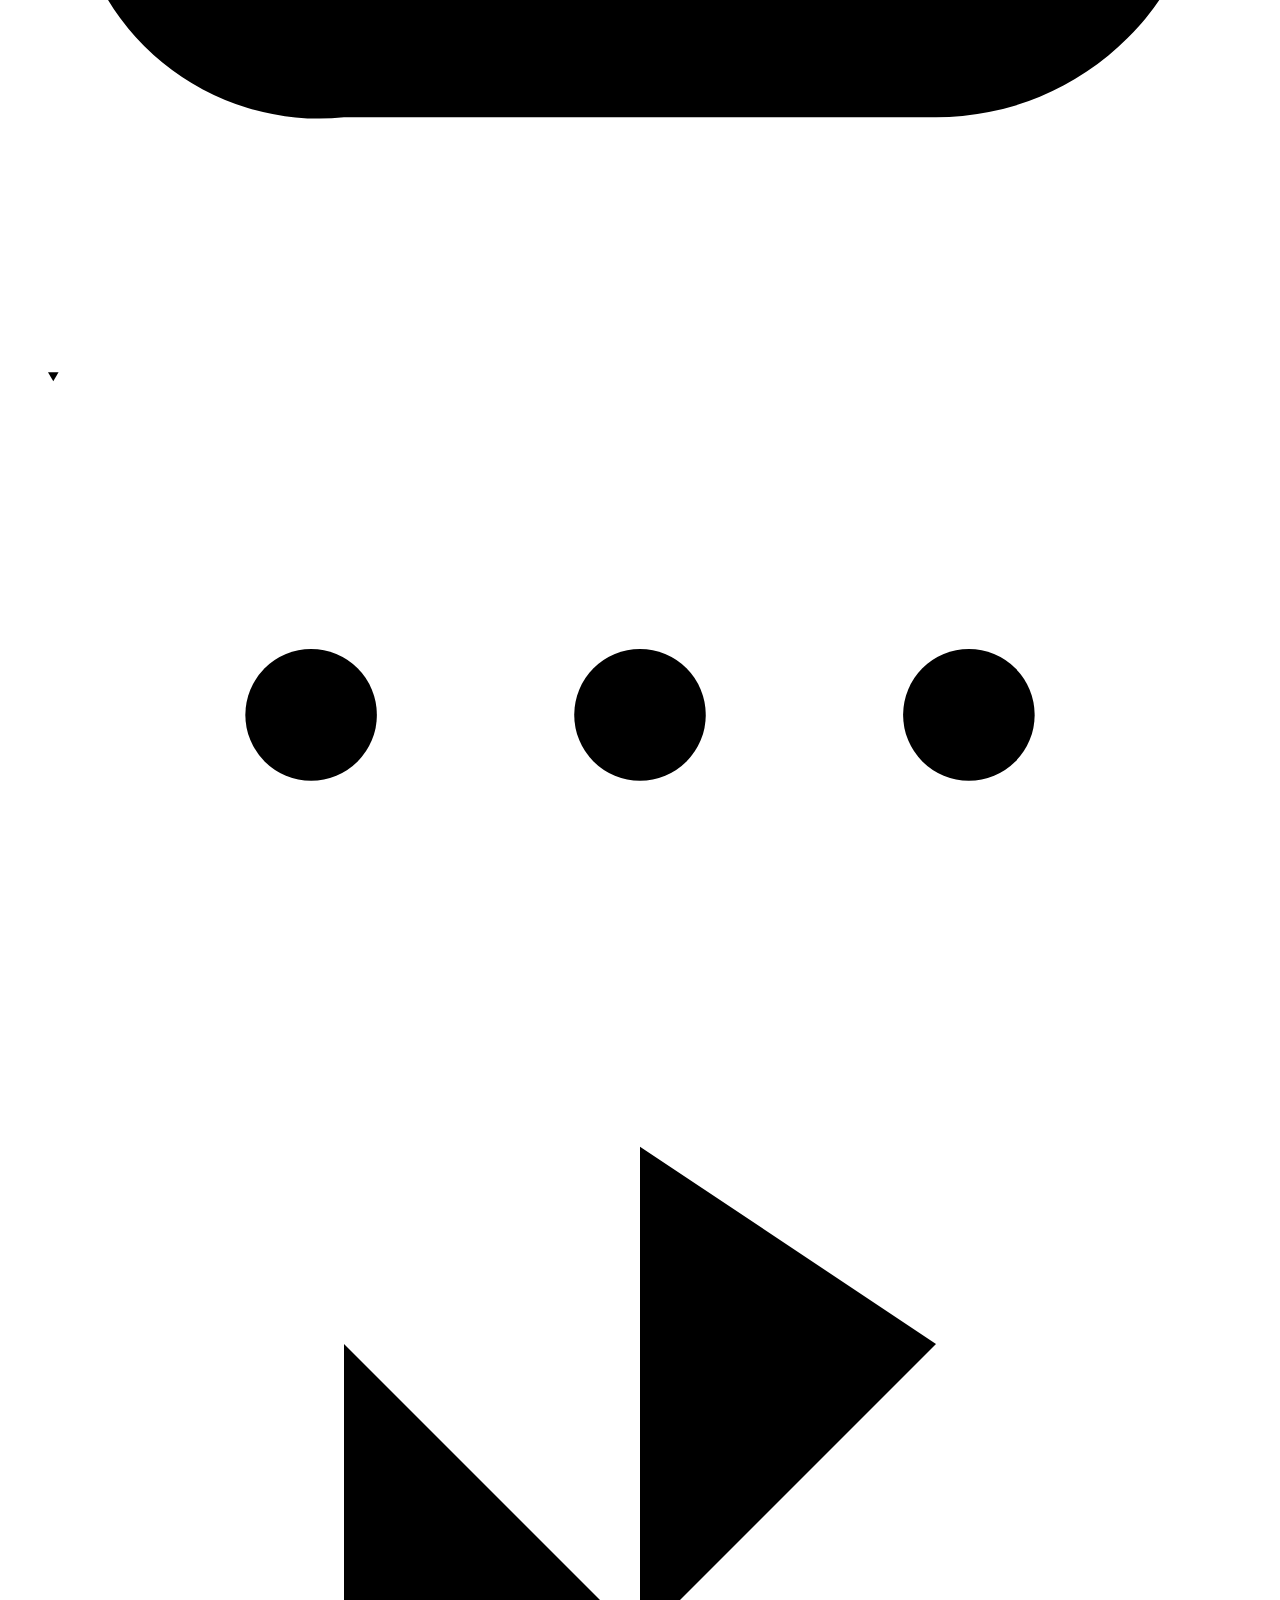
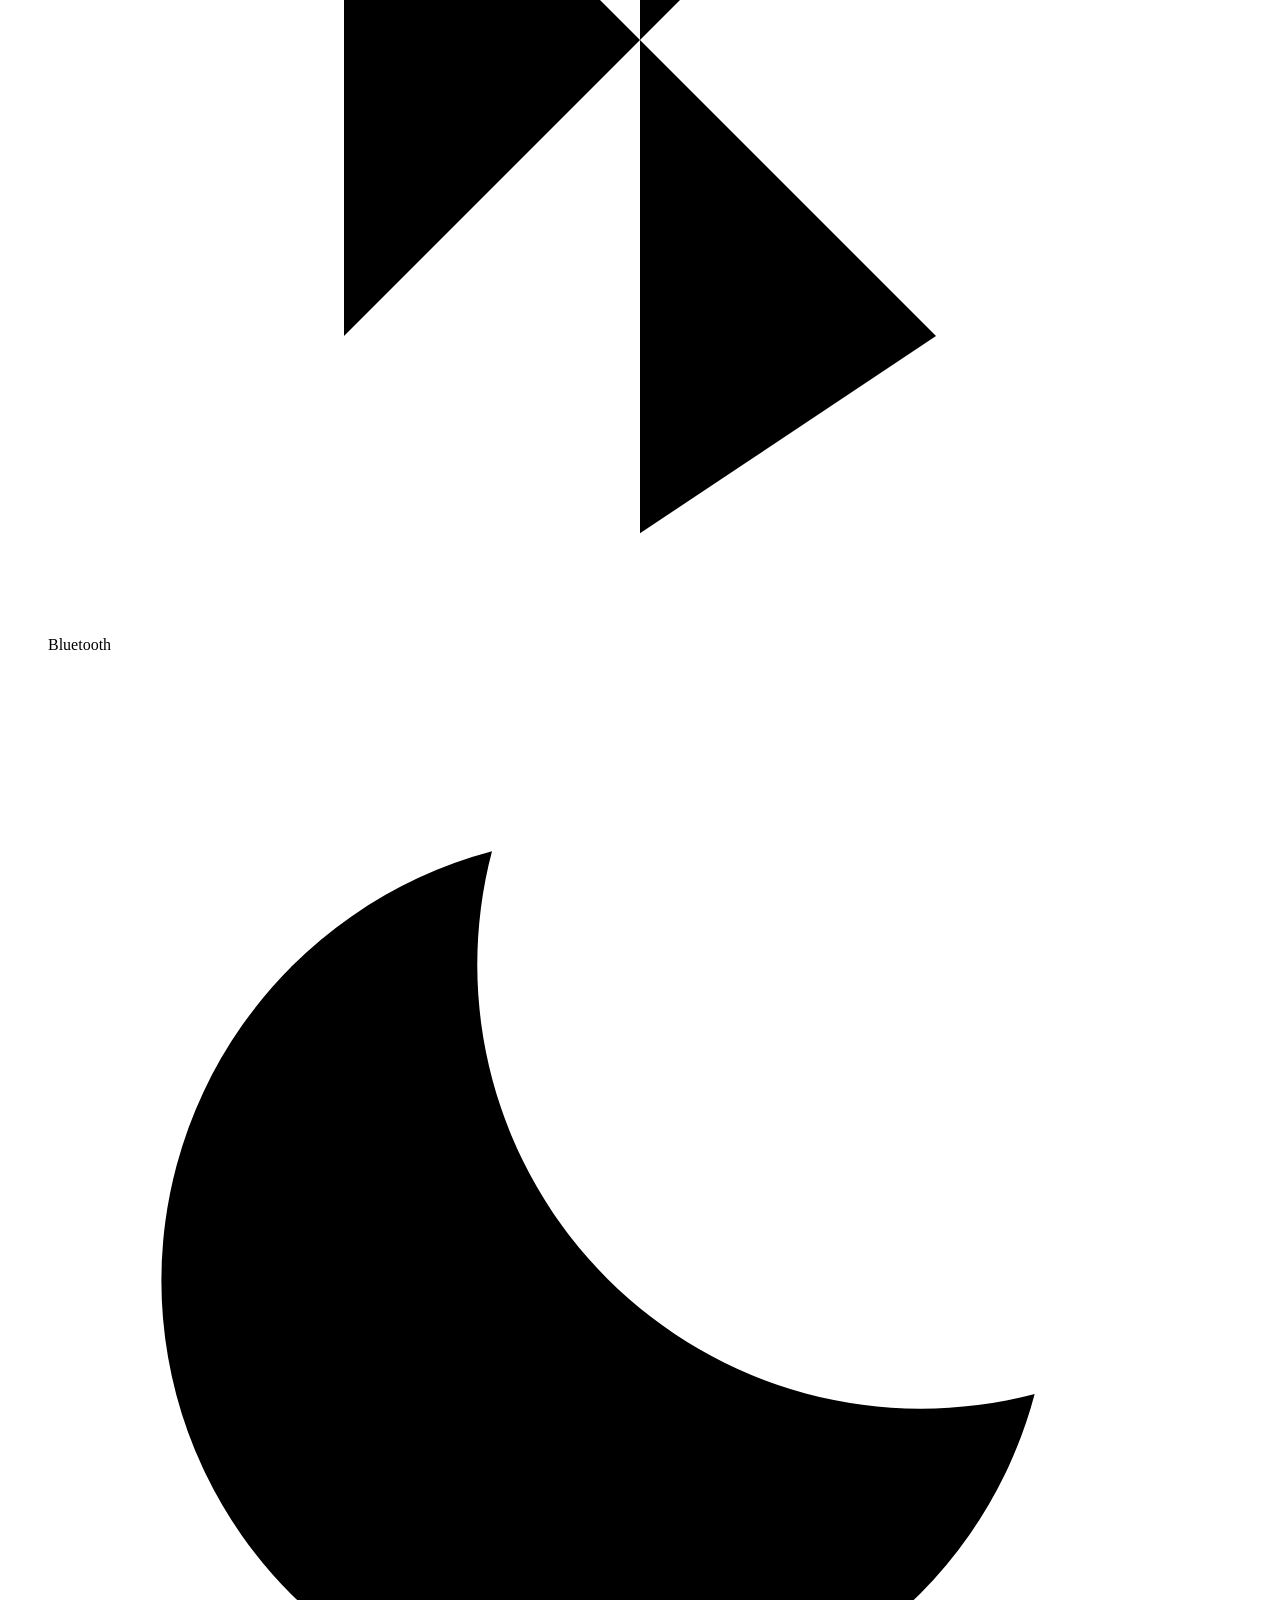
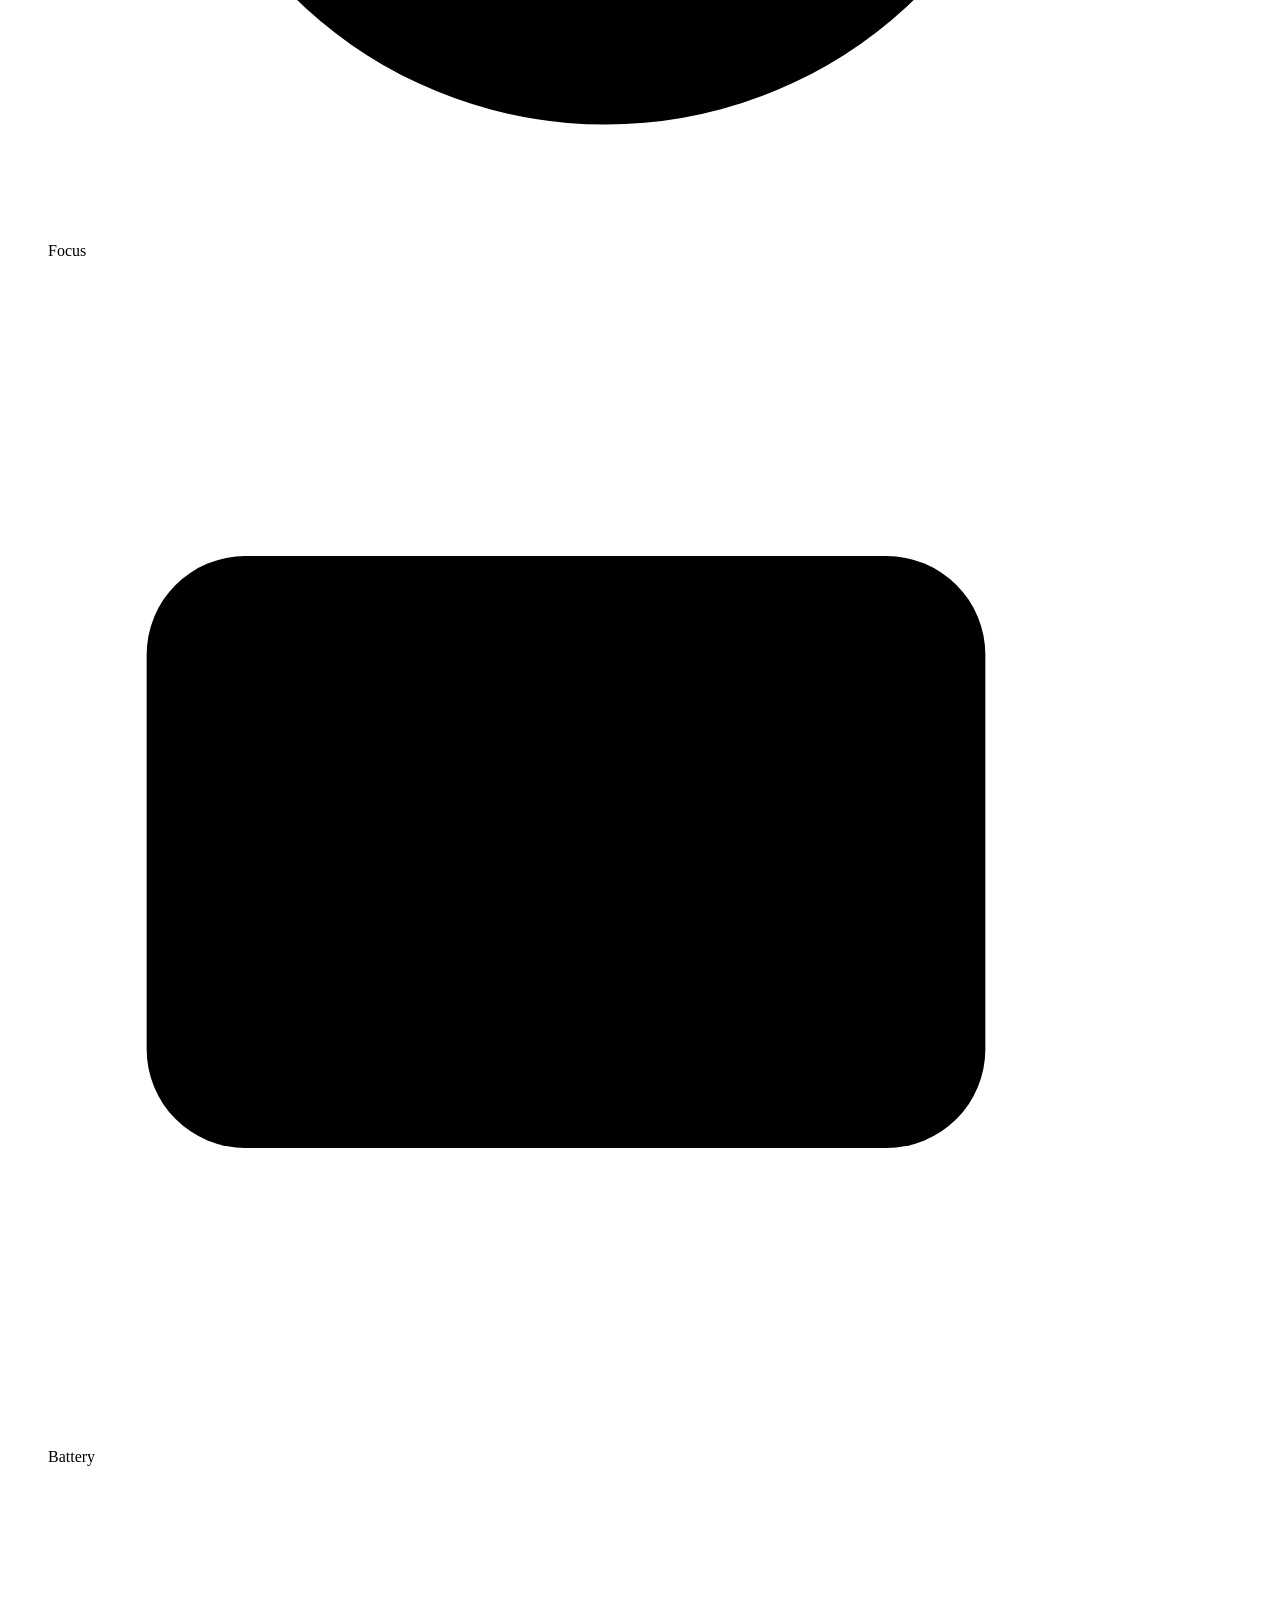
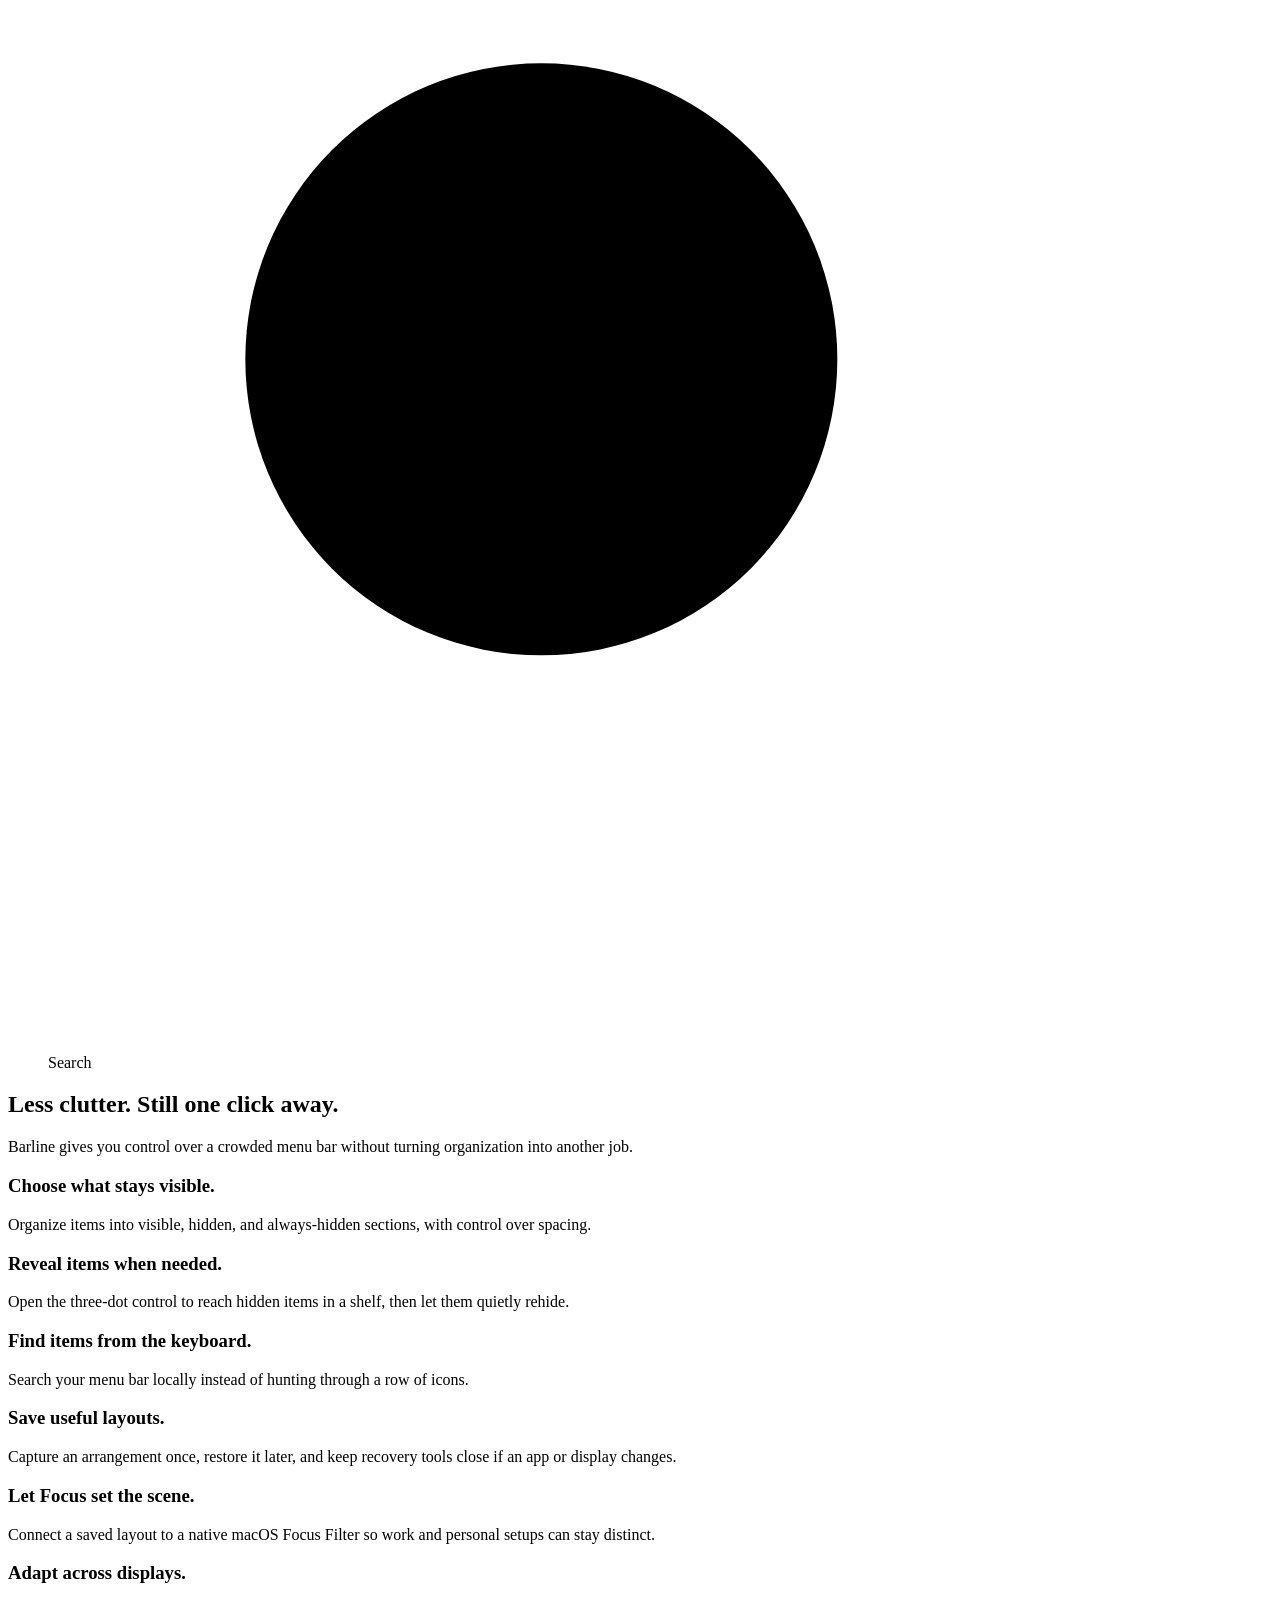
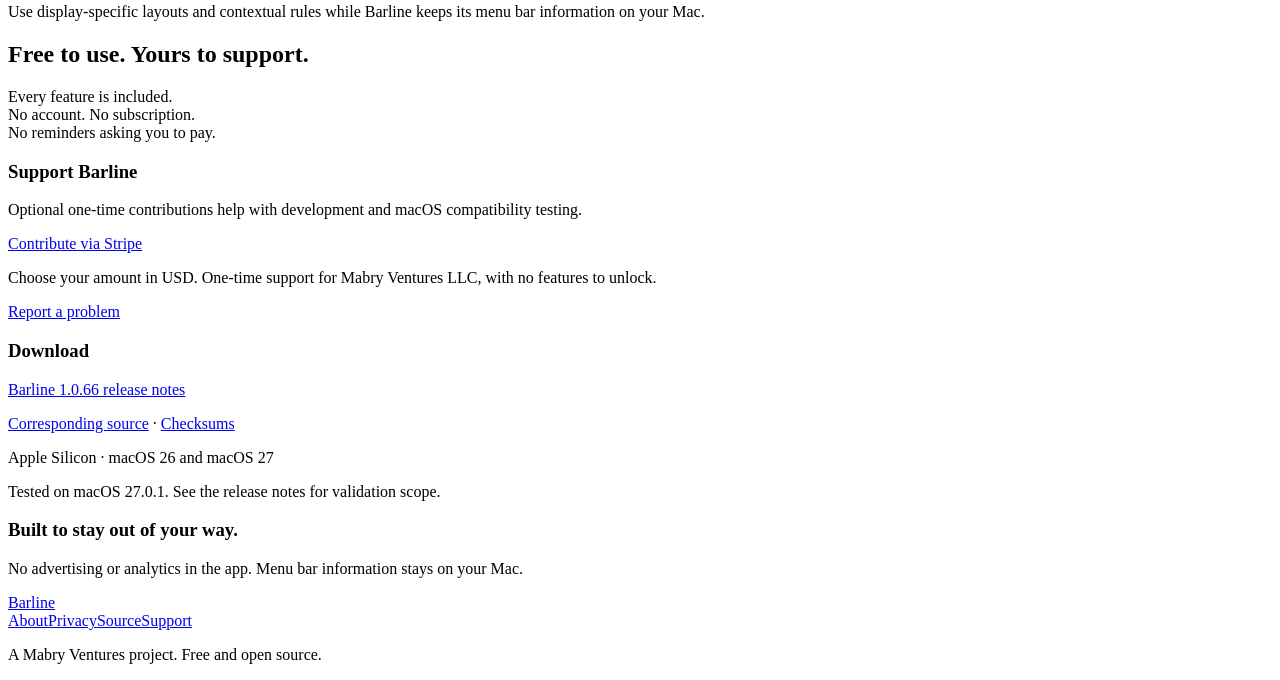
==== commit ca5940e3: "Publish Barline 1.0.66 website downloads and release scope" ====
--- a/site/src/index.html
+++ b/site/src/index.html
@@ -24,7 +24,7 @@
     <section class="hero" aria-labelledby="headline">
       <h1 id="headline">Your menu bar, organized.<br><span>Your Mac, uninterrupted.</span></h1>
       <p class="intro">A quieter menu bar. A native Mac utility.<br> Everything stays on your Mac.</p>
-      <div class="hero-actions"><a class="button" href="https://github.com/Mabry-Ventures/mv-barline/releases/download/v1.0.65/Barline-1.0.65.dmg">Download Barline 1.0.65</a><a class="text-action" href="#how-it-works">See how it works <svg viewBox="0 0 24 24" aria-hidden="true"><path d="M4 12h15m-6-6 6 6-6 6"/></svg></a></div>
+      <div class="hero-actions"><a class="button" href="https://github.com/Mabry-Ventures/mv-barline/releases/download/v1.0.66/Barline-1.0.66.dmg">Download Barline 1.0.66</a><a class="text-action" href="#how-it-works">See how it works <svg viewBox="0 0 24 24" aria-hidden="true"><path d="M4 12h15m-6-6 6 6-6 6"/></svg></a></div>
       <p class="caption">For Apple Silicon · macOS 26 and macOS 27</p>
       <figure class="menu-illustration" aria-label="Interactive illustration of showing hidden menu bar items. This is not your Mac’s menu bar.">
         <div class="illustrated-bar">
@@ -63,7 +63,7 @@
       <div><h3>Support Barline</h3><p>Optional one-time contributions help with development and macOS compatibility testing.</p><p><a class="button" href="https://buy.stripe.com/cNibJ1a370l33AVgnk1ck02" rel="noreferrer">Contribute via Stripe</a></p><p class="caption">Choose your amount in USD. One-time support for Mabry Ventures LLC, with no features to unlock.</p><a href="https://github.com/Mabry-Ventures/mv-barline/issues">Report a problem</a></div>
     </section>
     <section class="release section-rule two-columns" aria-label="Availability and privacy">
-      <div id="release"><h3>Download</h3><p><a href="https://github.com/Mabry-Ventures/mv-barline/releases/tag/v1.0.65">Barline 1.0.65 release notes</a></p><p><a href="https://github.com/Mabry-Ventures/mv-barline/releases/download/v1.0.65/Barline-1.0.65-source.tar.gz">Corresponding source</a> · <a href="https://github.com/Mabry-Ventures/mv-barline/releases/download/v1.0.65/SHA256SUMS">Checksums</a></p><p>Apple Silicon · macOS 26 and macOS 27</p></div>
+      <div id="release"><h3>Download</h3><p><a href="https://github.com/Mabry-Ventures/mv-barline/releases/tag/v1.0.66">Barline 1.0.66 release notes</a></p><p><a href="https://github.com/Mabry-Ventures/mv-barline/releases/download/v1.0.66/Barline-1.0.66-source.tar.gz">Corresponding source</a> · <a href="https://github.com/Mabry-Ventures/mv-barline/releases/download/v1.0.66/SHA256SUMS">Checksums</a></p><p>Apple Silicon · macOS 26 and macOS 27</p><p class="caption">Tested on macOS 27.0.1. See the release notes for validation scope.</p></div>
       <div><h3>Built to stay out of your way.</h3><p>No advertising or analytics in the app. Menu bar information stays on your Mac.</p></div>
     </section>
   </main>
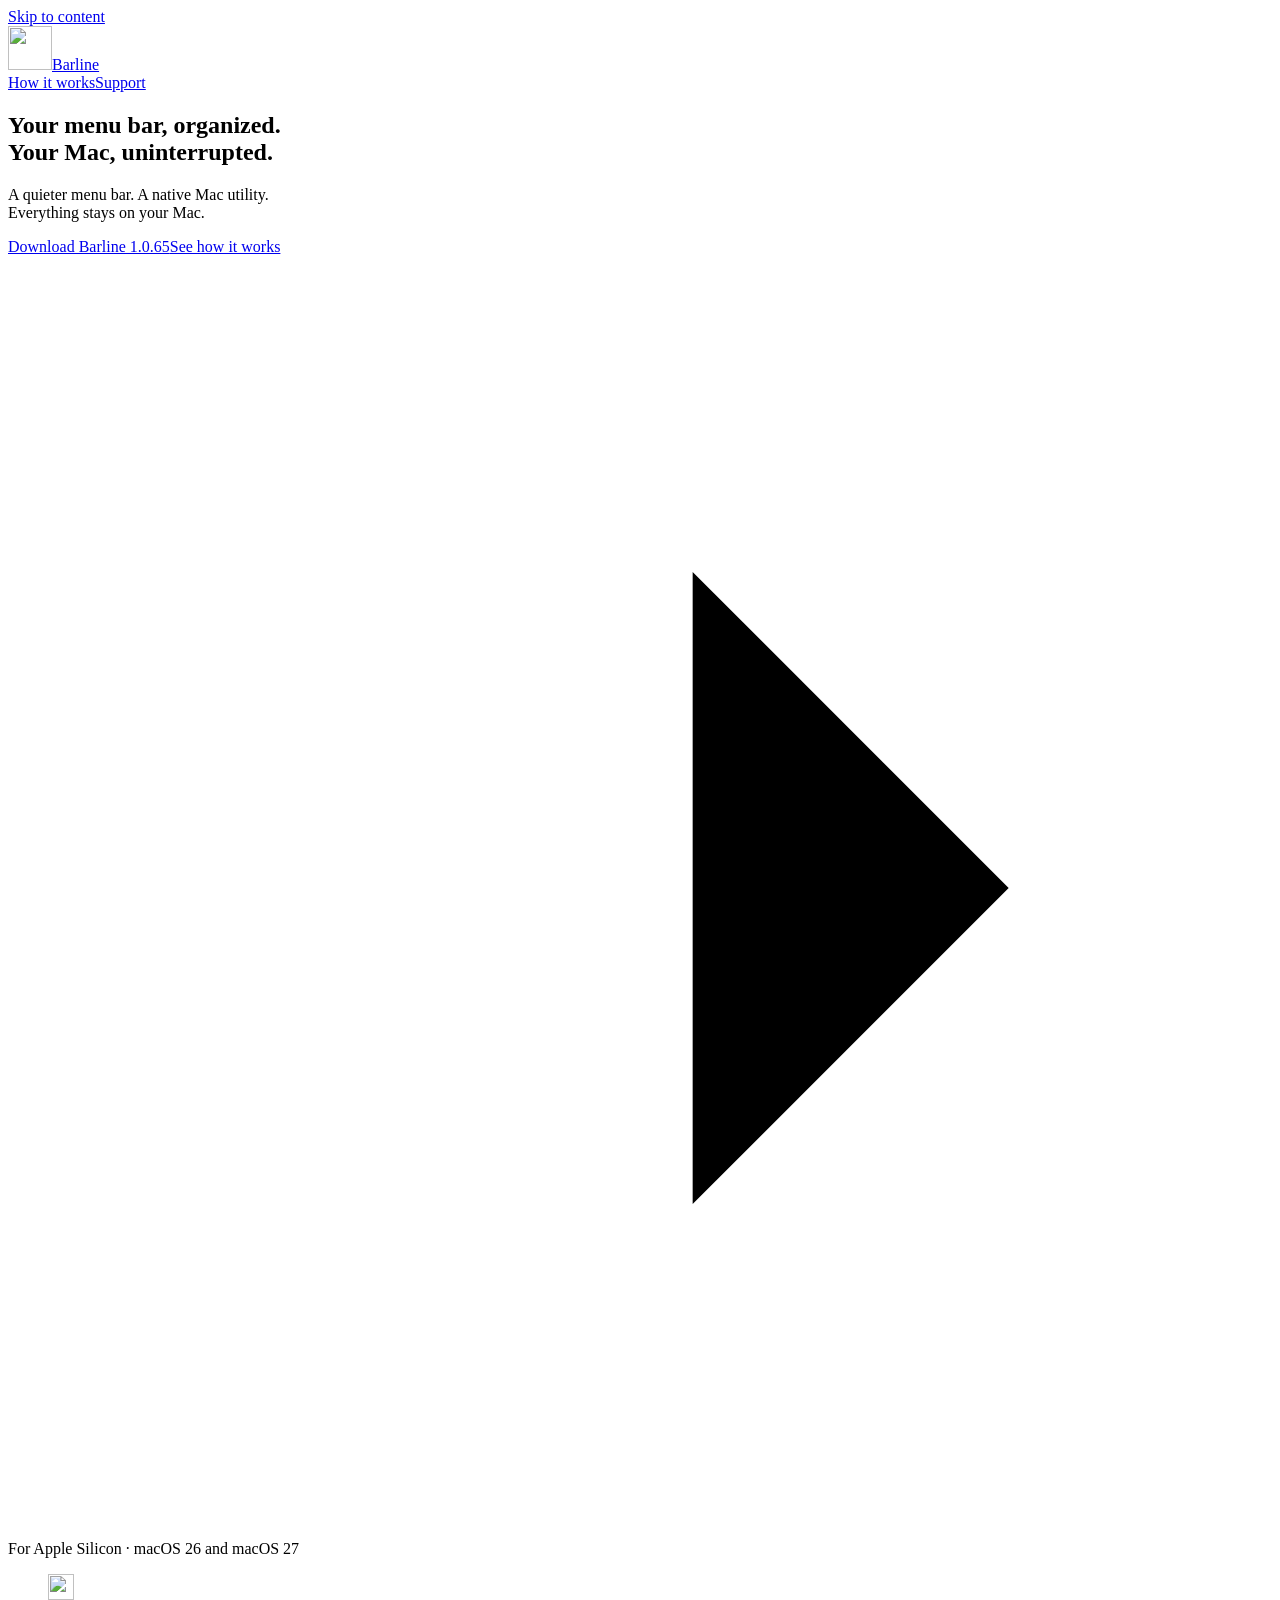
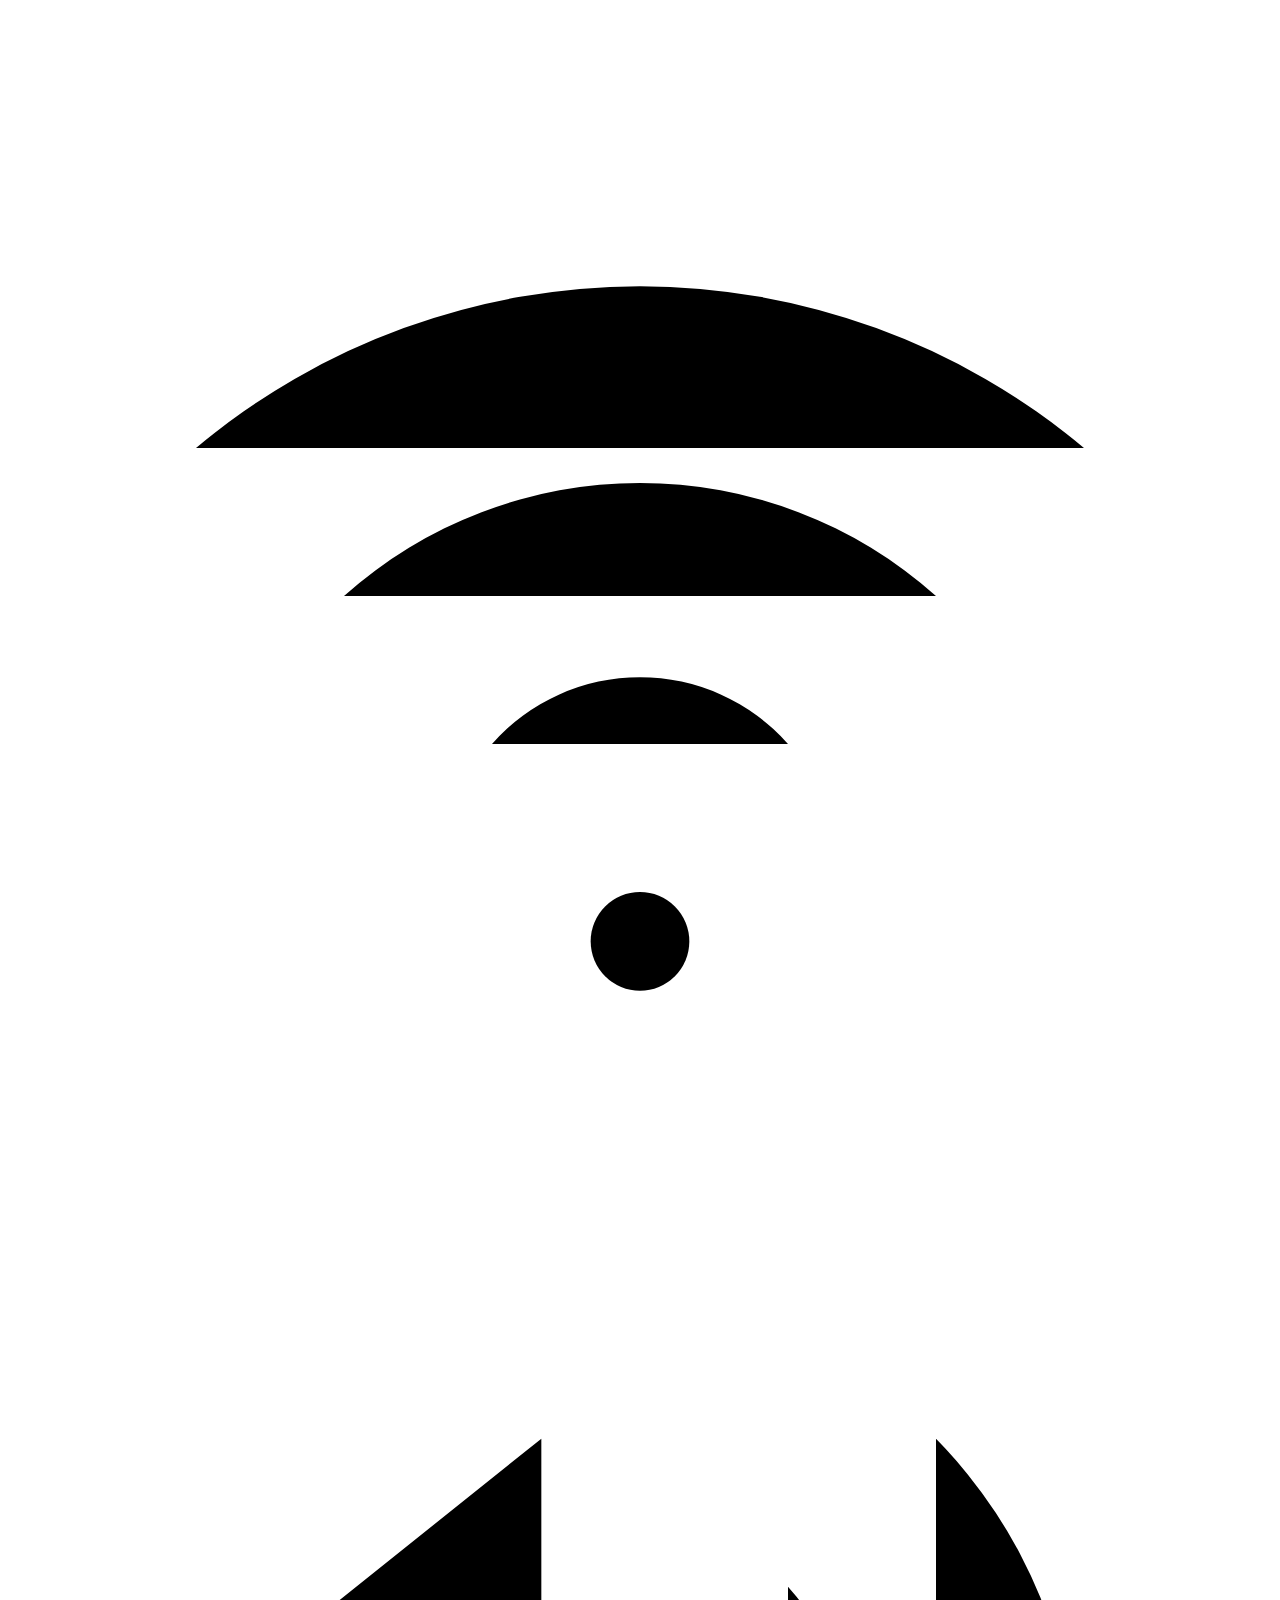
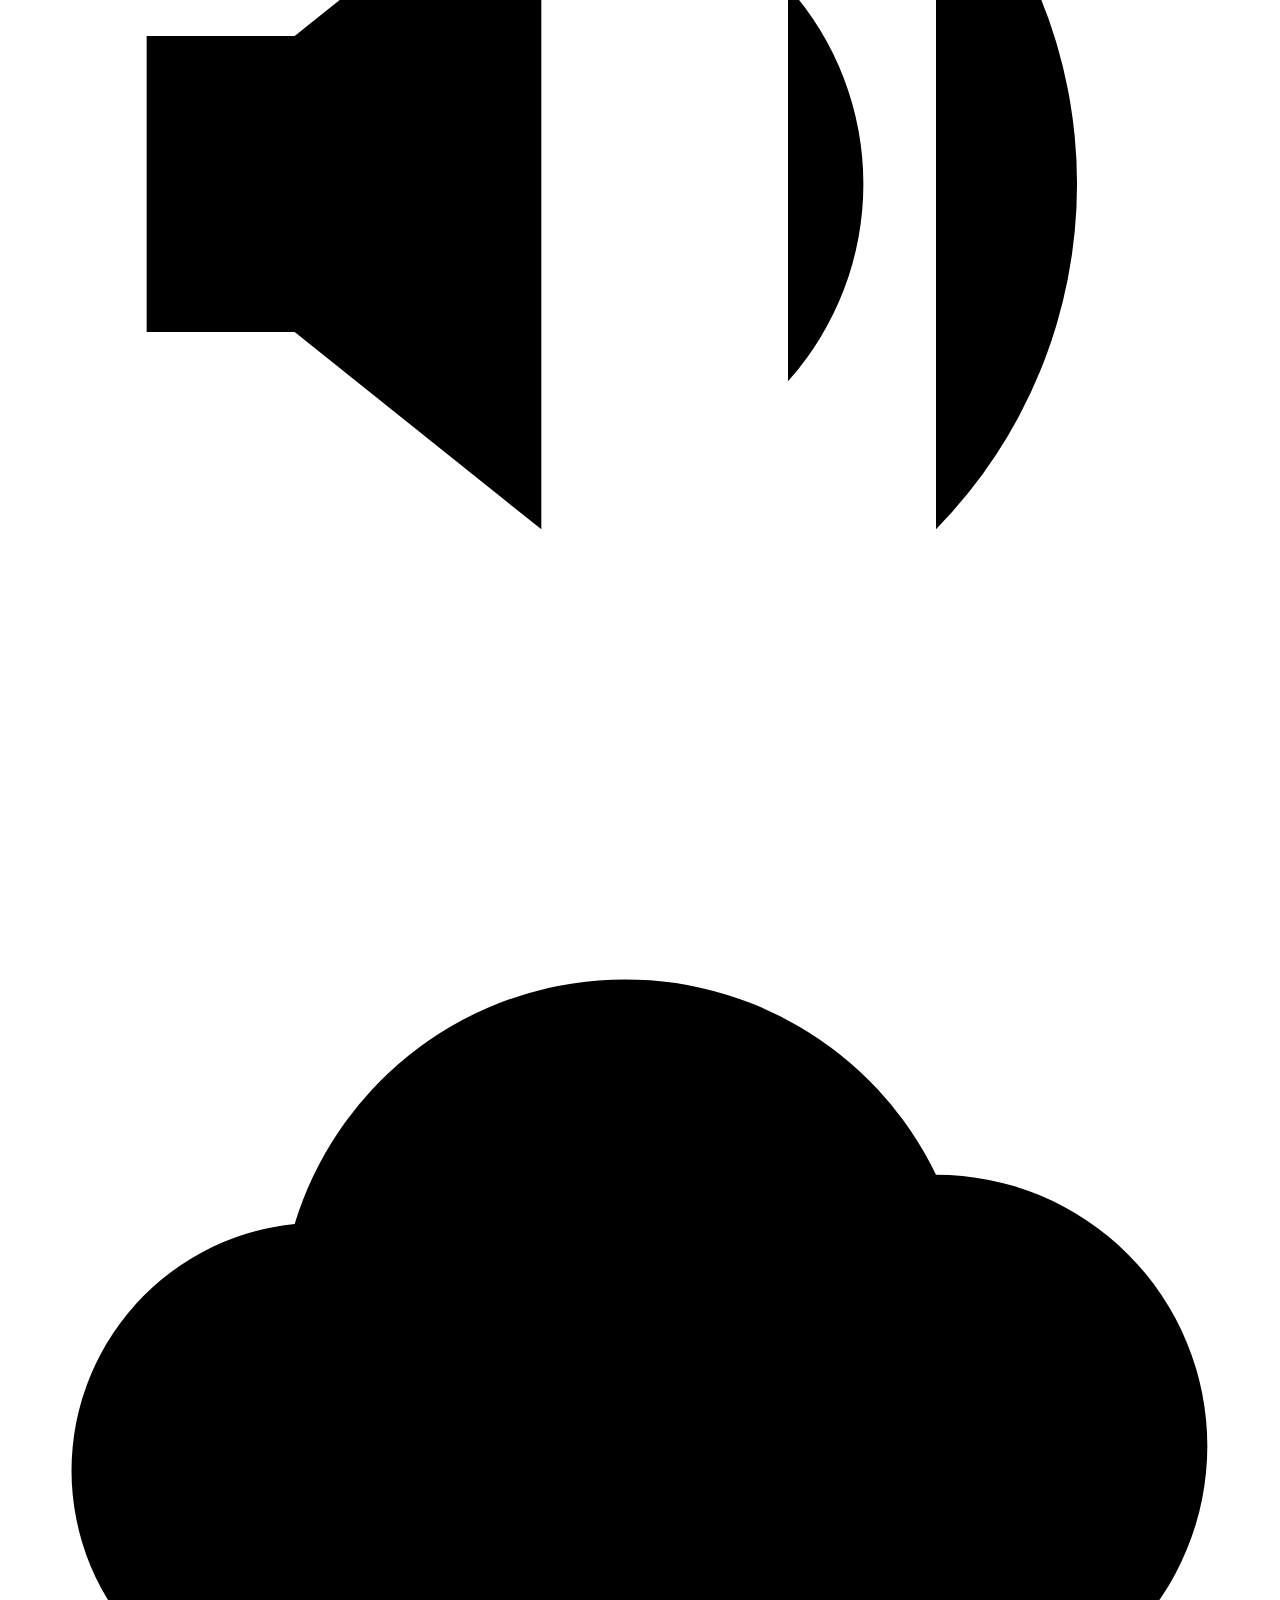
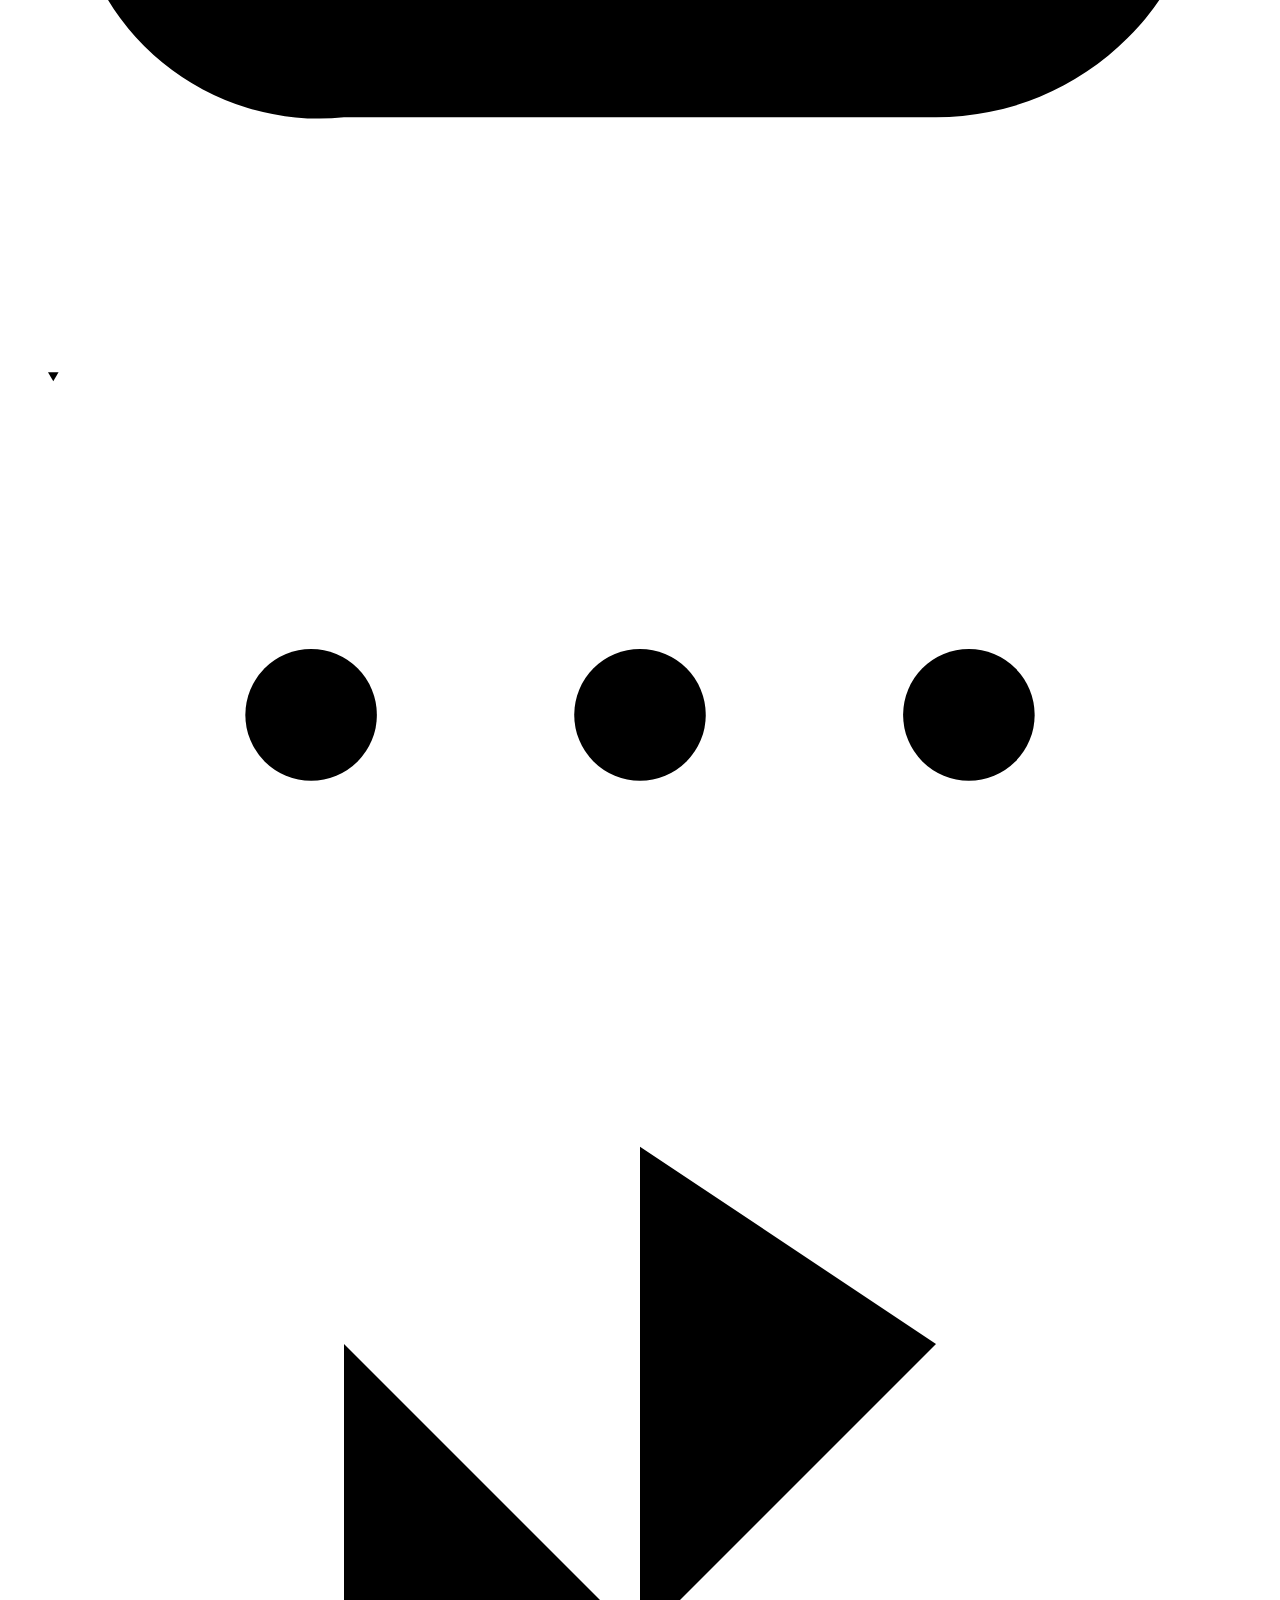
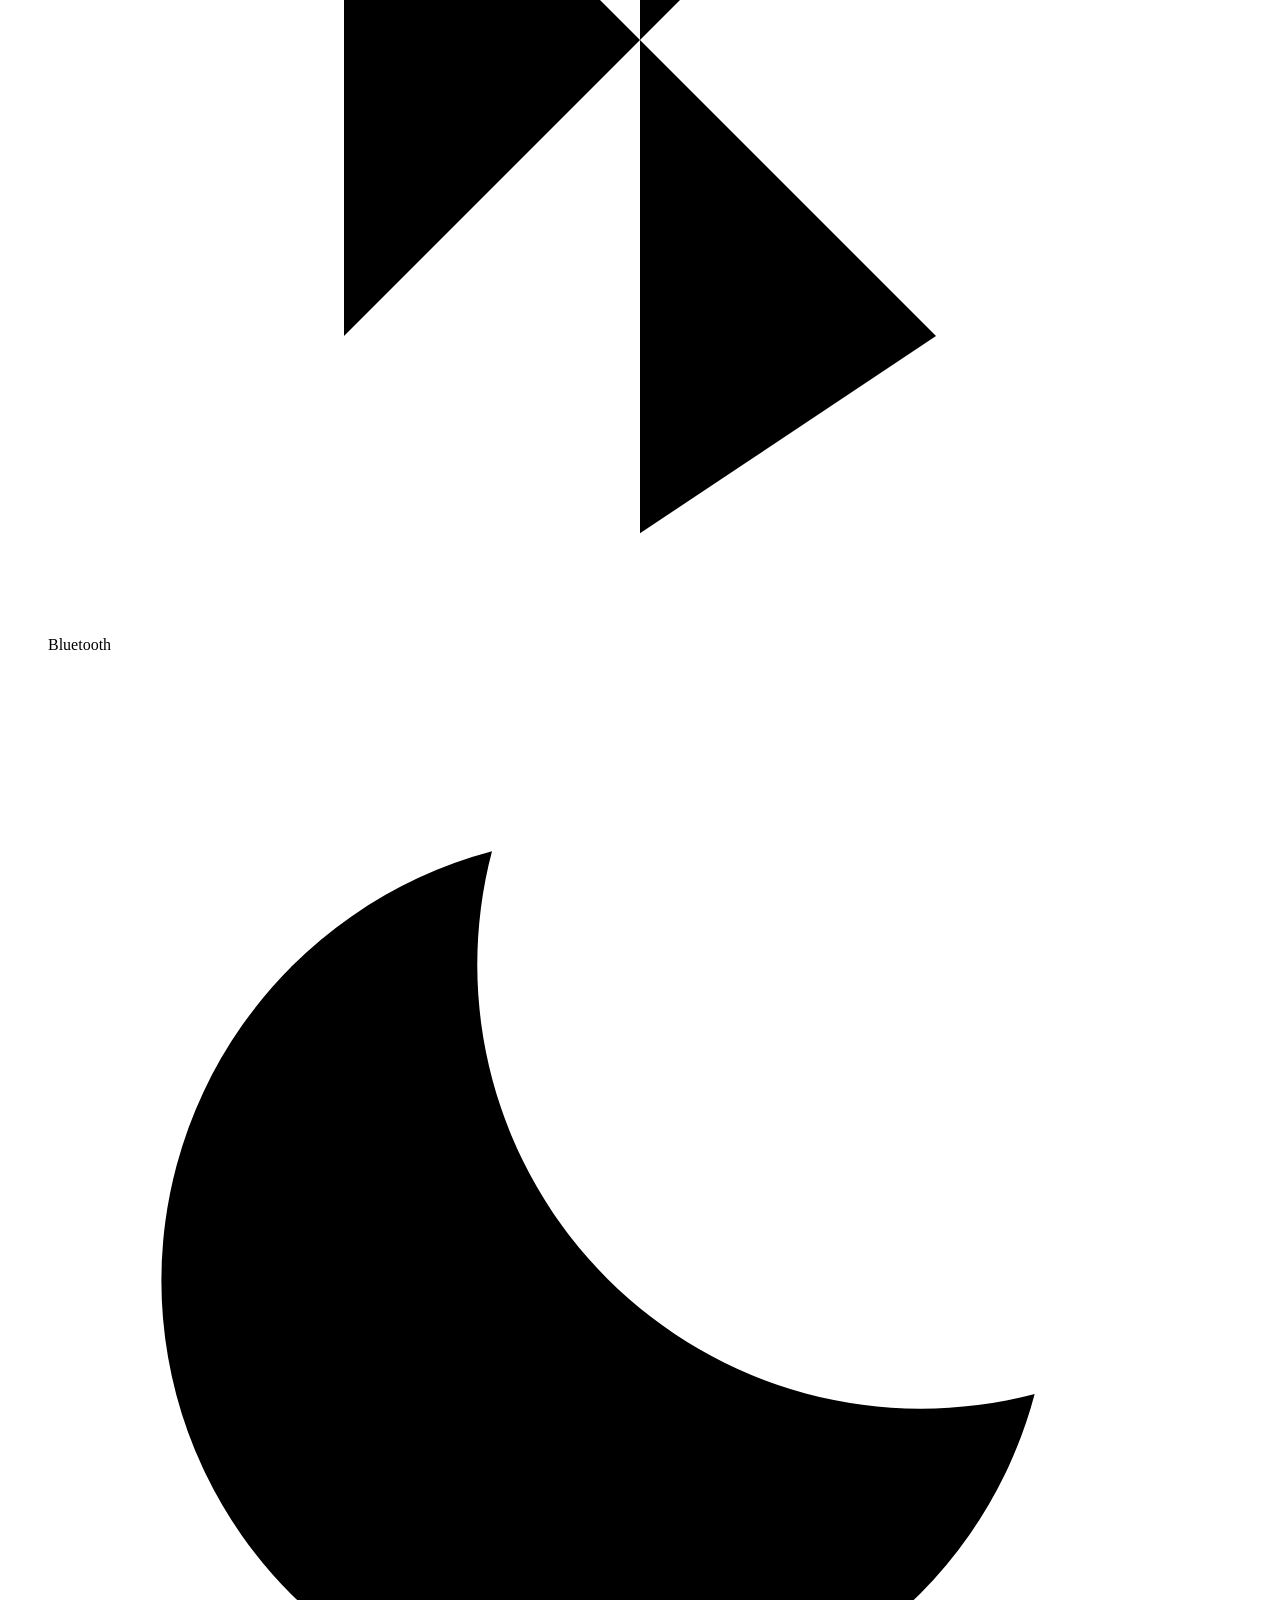
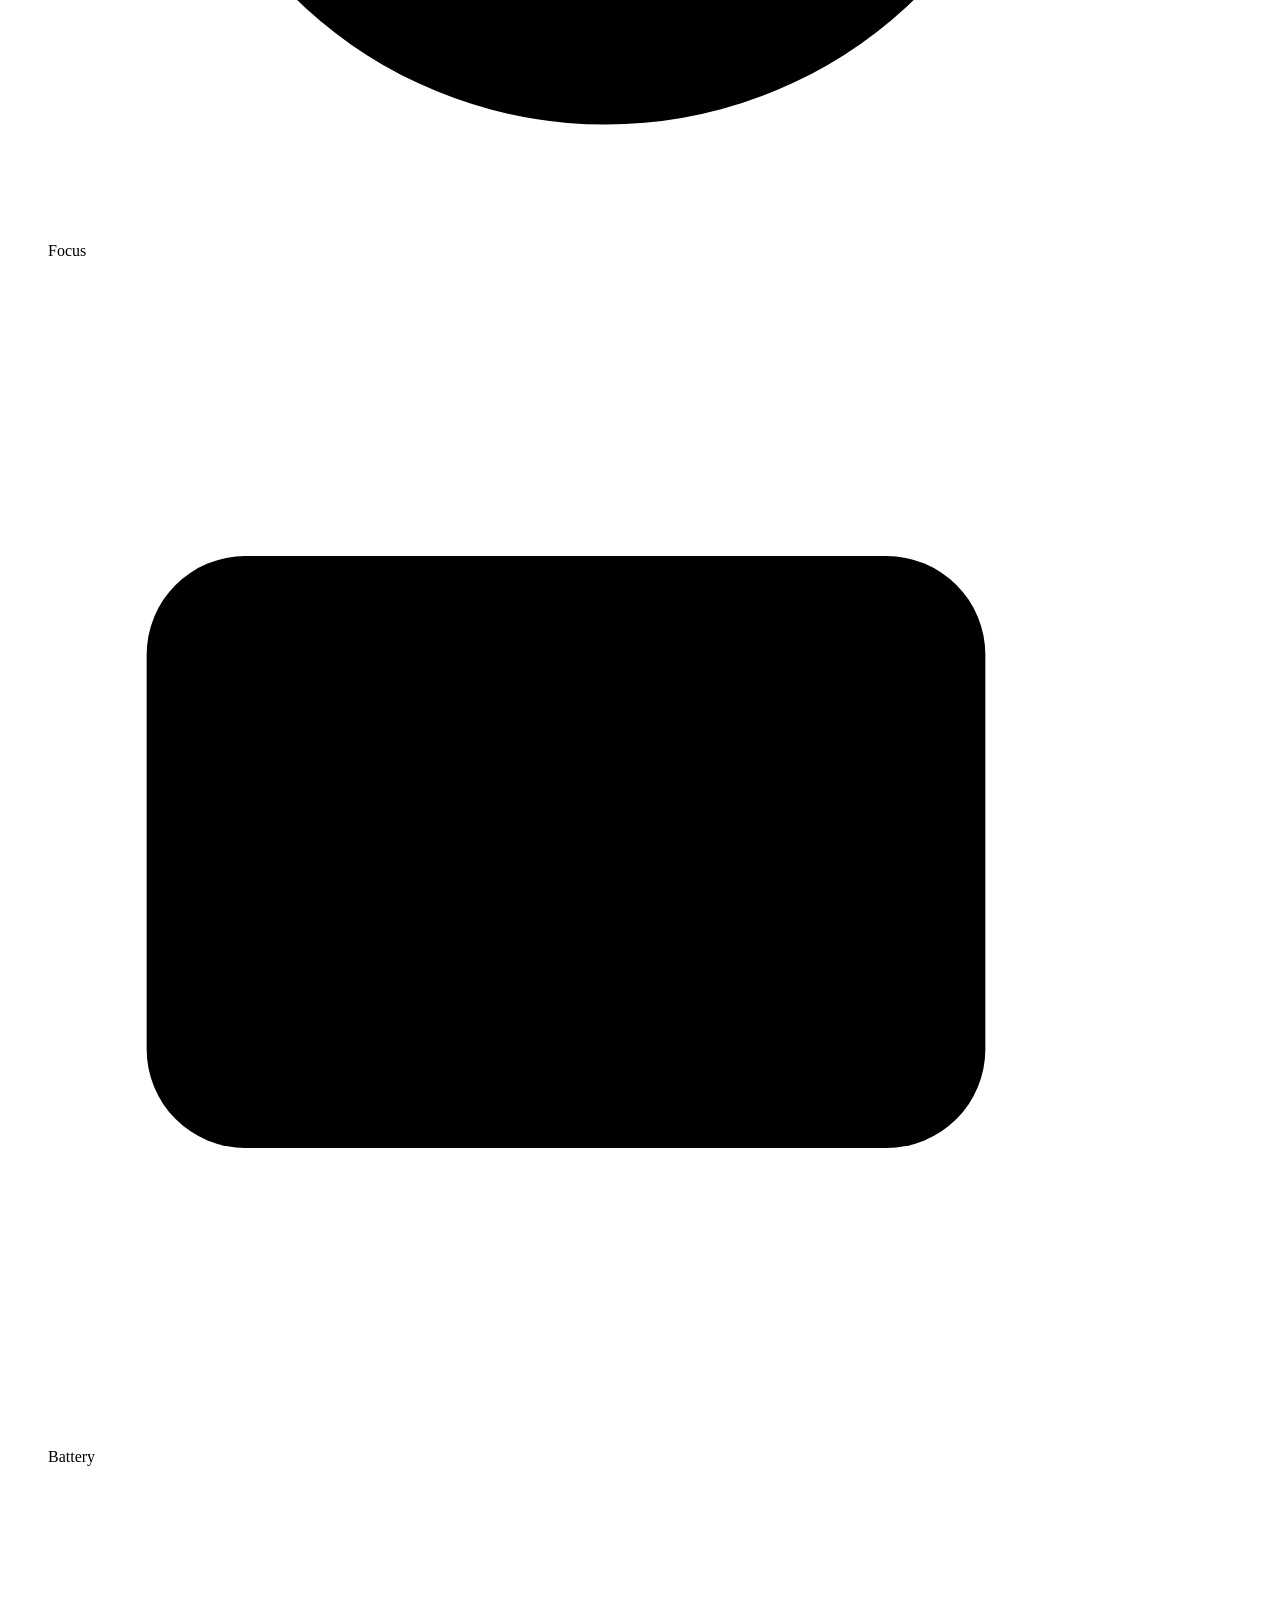
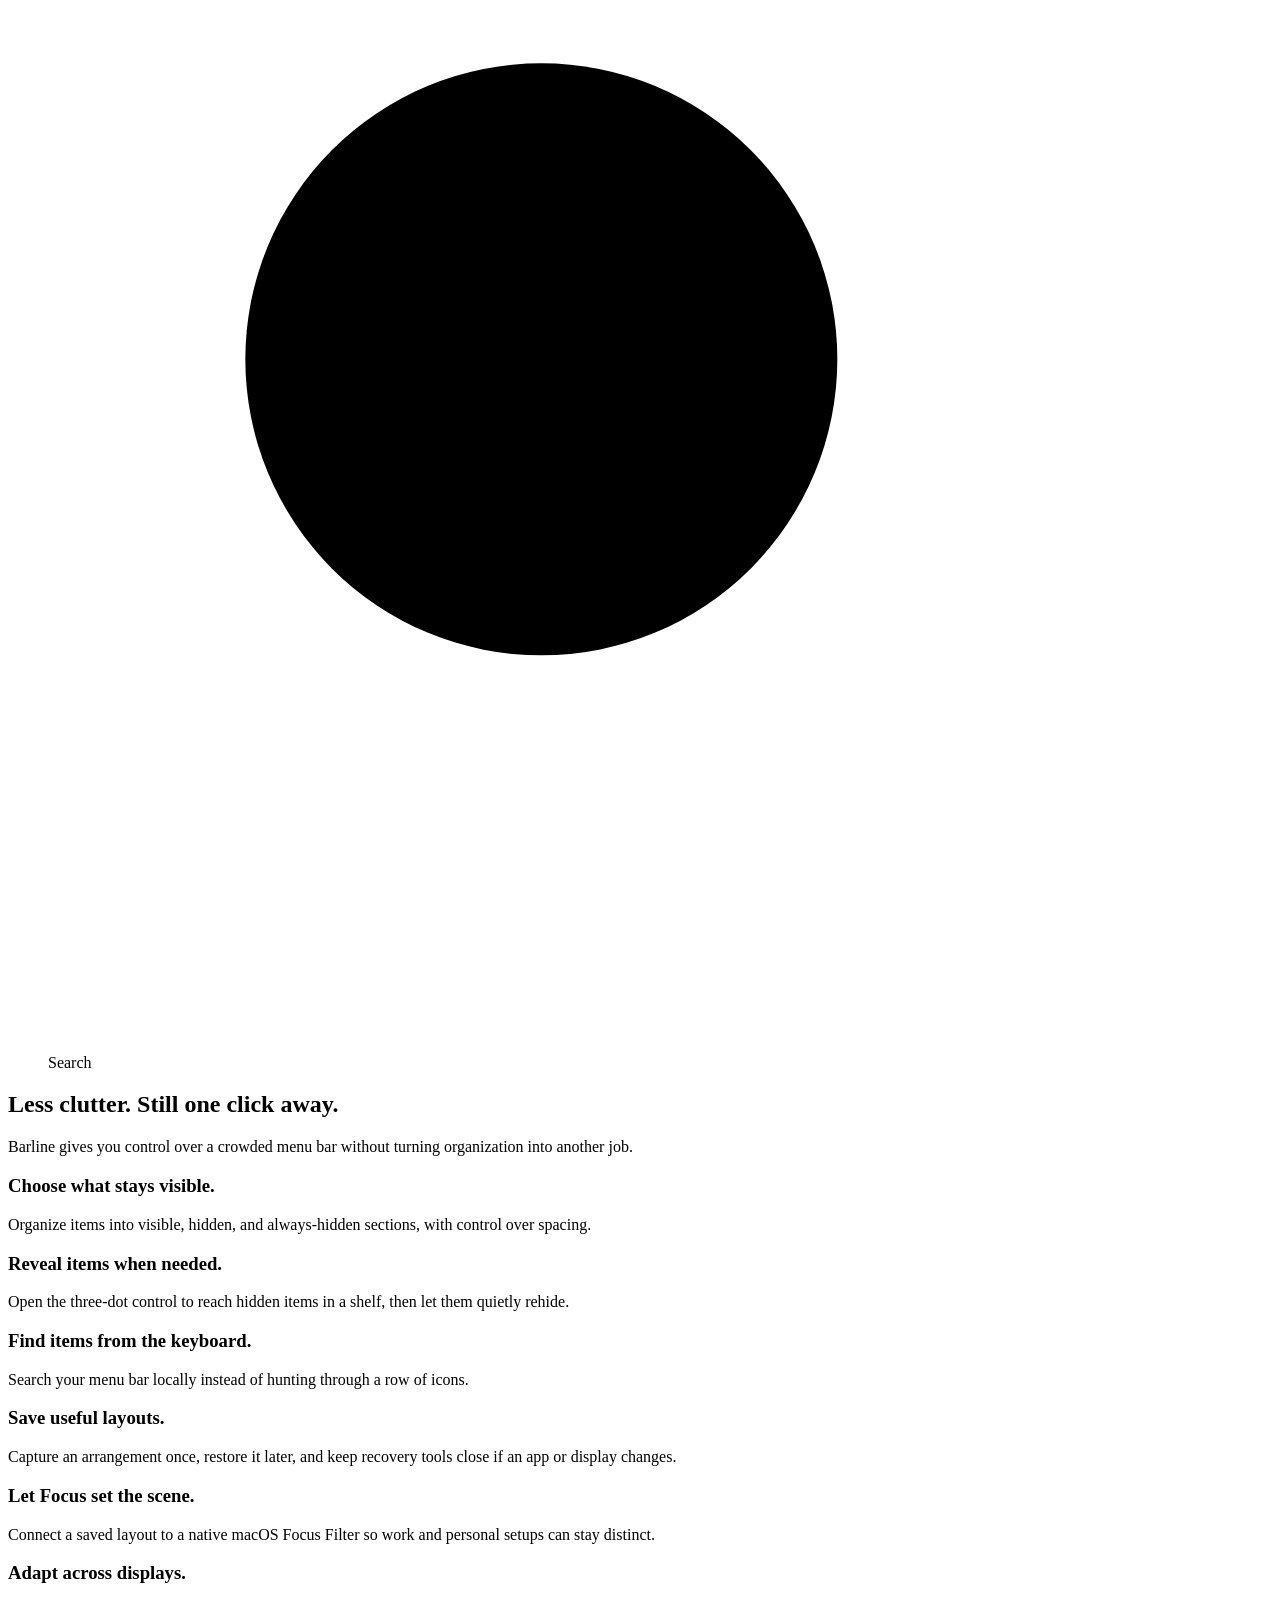
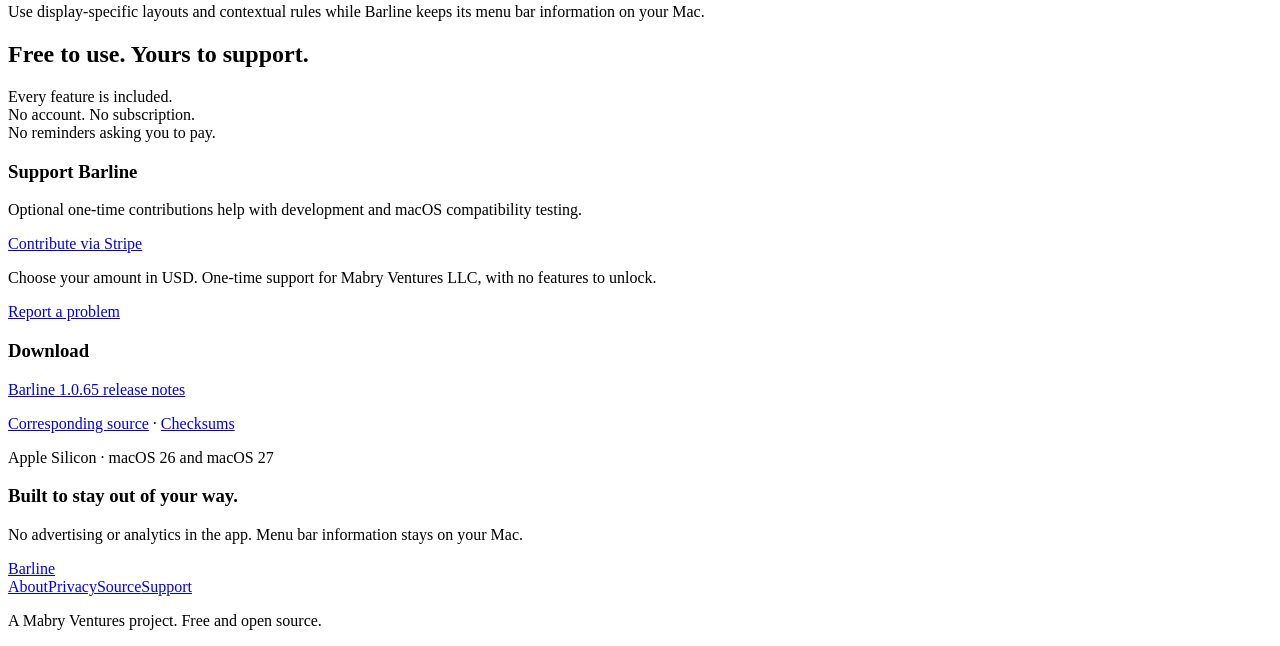
==== commit e6ada15e: "Withdraw general 1.0.66 rollout and restore stable downloads" ====
--- a/site/src/index.html
+++ b/site/src/index.html
@@ -24,7 +24,7 @@
     <section class="hero" aria-labelledby="headline">
       <h1 id="headline">Your menu bar, organized.<br><span>Your Mac, uninterrupted.</span></h1>
       <p class="intro">A quieter menu bar. A native Mac utility.<br> Everything stays on your Mac.</p>
-      <div class="hero-actions"><a class="button" href="https://github.com/Mabry-Ventures/mv-barline/releases/download/v1.0.66/Barline-1.0.66.dmg">Download Barline 1.0.66</a><a class="text-action" href="#how-it-works">See how it works <svg viewBox="0 0 24 24" aria-hidden="true"><path d="M4 12h15m-6-6 6 6-6 6"/></svg></a></div>
+      <div class="hero-actions"><a class="button" href="https://github.com/Mabry-Ventures/mv-barline/releases/download/v1.0.65/Barline-1.0.65.dmg">Download Barline 1.0.65</a><a class="text-action" href="#how-it-works">See how it works <svg viewBox="0 0 24 24" aria-hidden="true"><path d="M4 12h15m-6-6 6 6-6 6"/></svg></a></div>
       <p class="caption">For Apple Silicon · macOS 26 and macOS 27</p>
       <figure class="menu-illustration" aria-label="Interactive illustration of showing hidden menu bar items. This is not your Mac’s menu bar.">
         <div class="illustrated-bar">
@@ -63,7 +63,7 @@
       <div><h3>Support Barline</h3><p>Optional one-time contributions help with development and macOS compatibility testing.</p><p><a class="button" href="https://buy.stripe.com/cNibJ1a370l33AVgnk1ck02" rel="noreferrer">Contribute via Stripe</a></p><p class="caption">Choose your amount in USD. One-time support for Mabry Ventures LLC, with no features to unlock.</p><a href="https://github.com/Mabry-Ventures/mv-barline/issues">Report a problem</a></div>
     </section>
     <section class="release section-rule two-columns" aria-label="Availability and privacy">
-      <div id="release"><h3>Download</h3><p><a href="https://github.com/Mabry-Ventures/mv-barline/releases/tag/v1.0.66">Barline 1.0.66 release notes</a></p><p><a href="https://github.com/Mabry-Ventures/mv-barline/releases/download/v1.0.66/Barline-1.0.66-source.tar.gz">Corresponding source</a> · <a href="https://github.com/Mabry-Ventures/mv-barline/releases/download/v1.0.66/SHA256SUMS">Checksums</a></p><p>Apple Silicon · macOS 26 and macOS 27</p><p class="caption">Tested on macOS 27.0.1. See the release notes for validation scope.</p></div>
+      <div id="release"><h3>Download</h3><p><a href="https://github.com/Mabry-Ventures/mv-barline/releases/tag/v1.0.65">Barline 1.0.65 release notes</a></p><p><a href="https://github.com/Mabry-Ventures/mv-barline/releases/download/v1.0.65/Barline-1.0.65-source.tar.gz">Corresponding source</a> · <a href="https://github.com/Mabry-Ventures/mv-barline/releases/download/v1.0.65/SHA256SUMS">Checksums</a></p><p>Apple Silicon · macOS 26 and macOS 27</p></div>
       <div><h3>Built to stay out of your way.</h3><p>No advertising or analytics in the app. Menu bar information stays on your Mac.</p></div>
     </section>
   </main>
